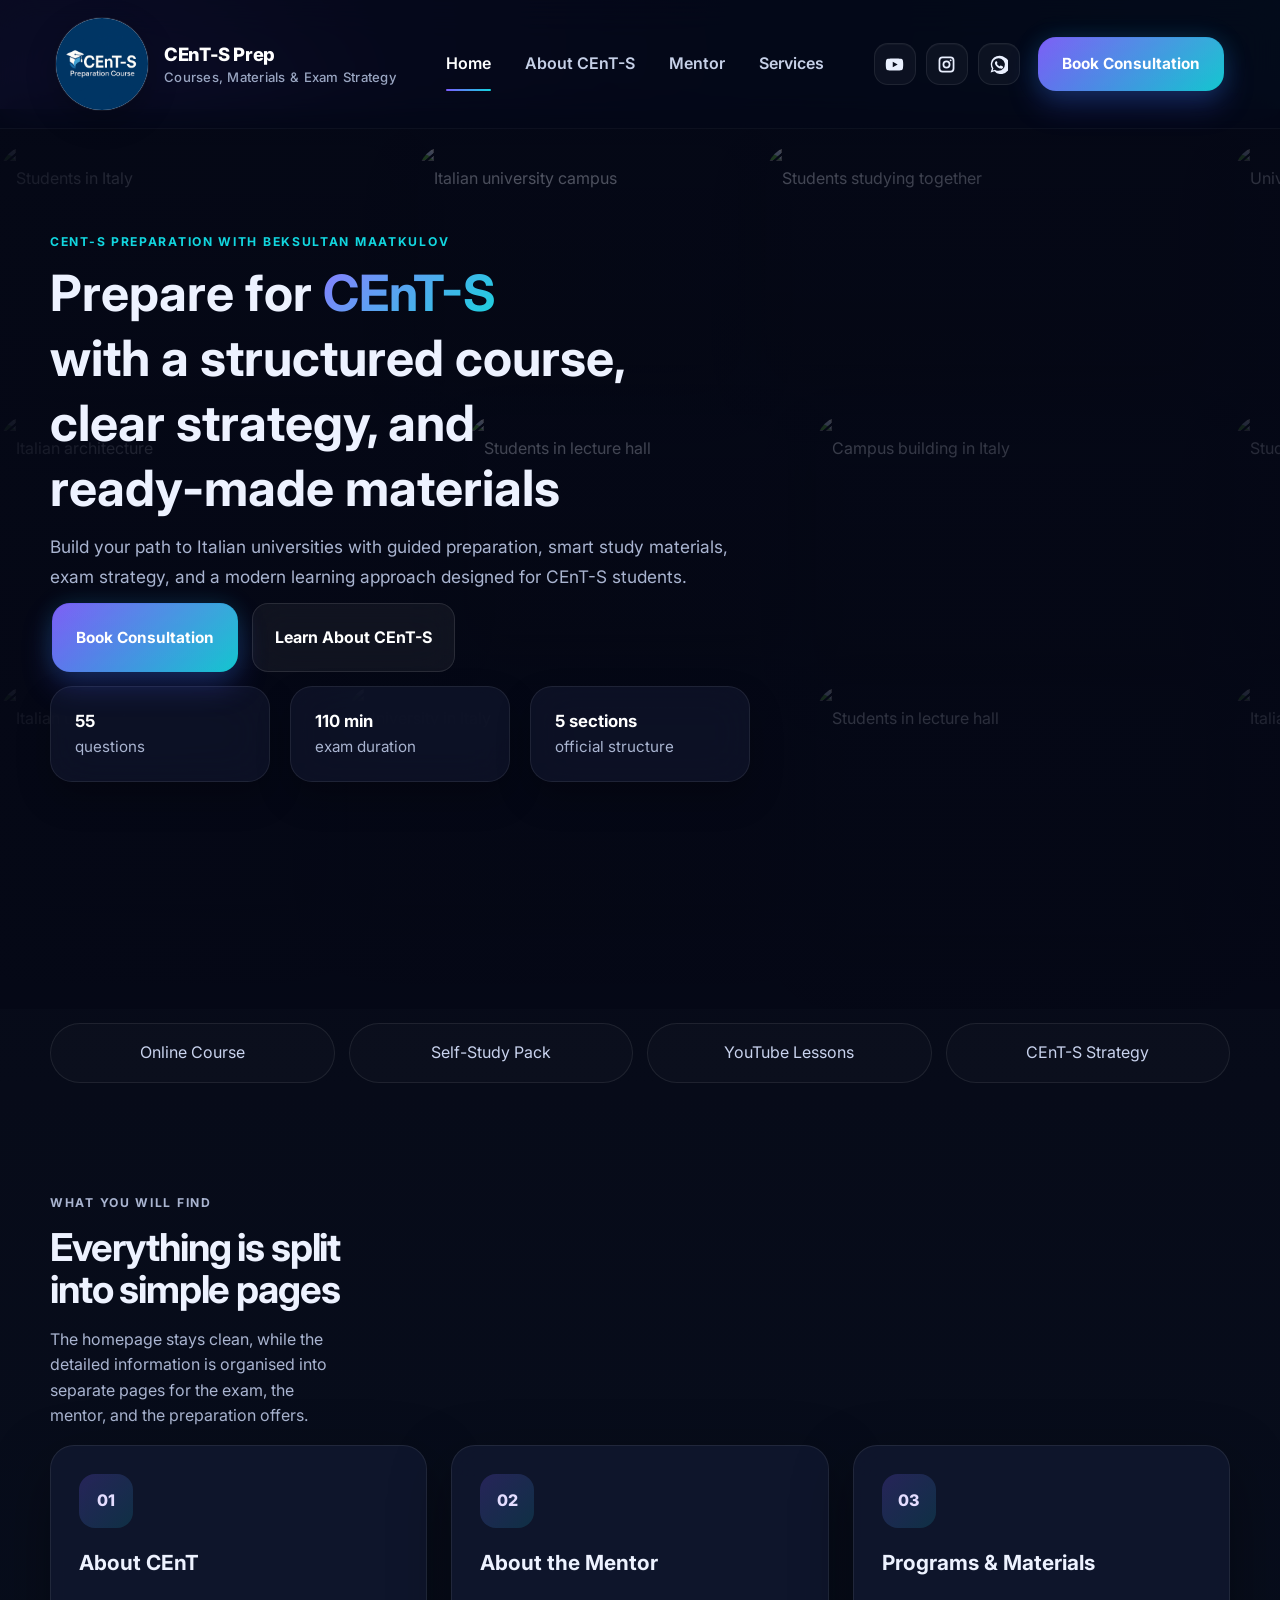
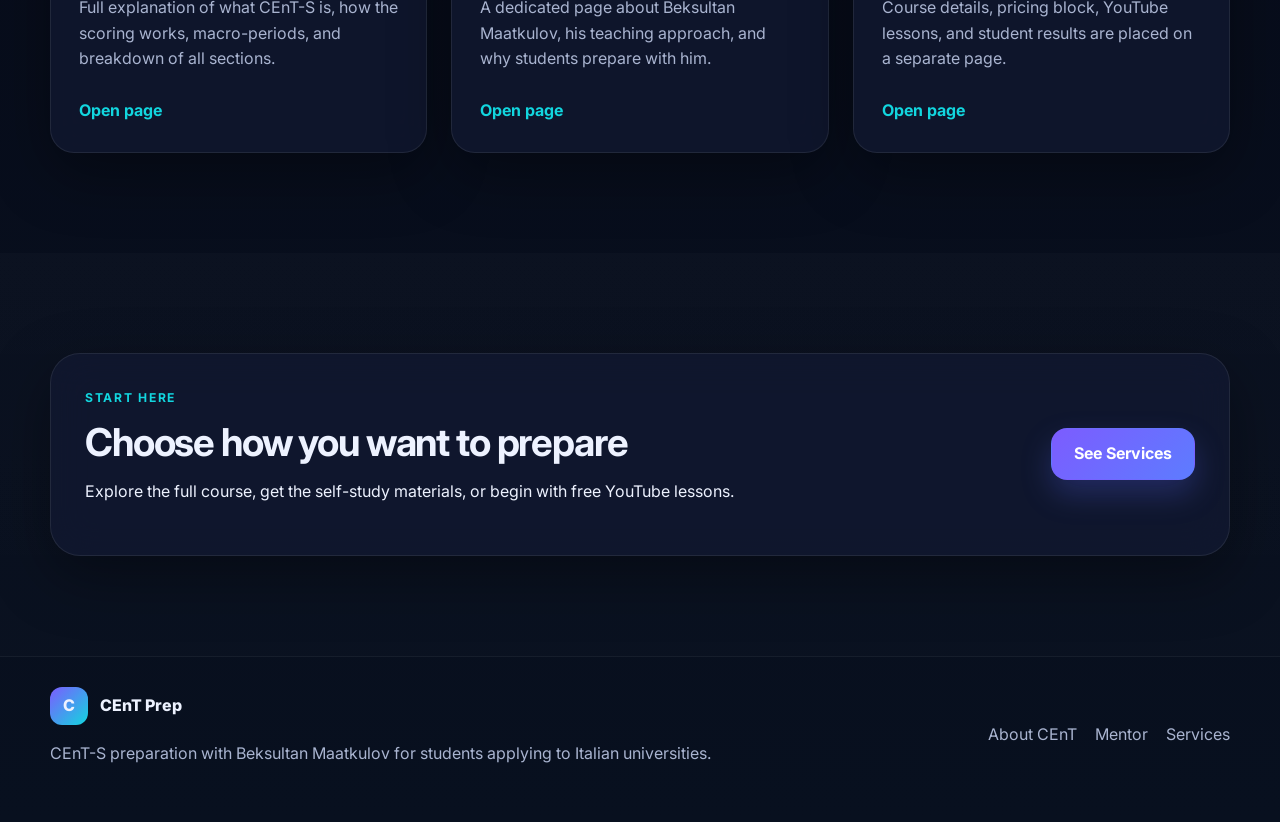
==== index.html @ ed26ec51 "first commit" ====
<!DOCTYPE html>
<html lang="en">
<head>
  <!-- ========================= META ========================= -->
  <meta charset="UTF-8" />
  <meta name="viewport" content="width=device-width, initial-scale=1.0" />
  <title>CEnT Prep | Beksultan Maatkulov</title>
  <meta
    name="description"
    content="Prepare for CEnT-S with Beksultan Maatkulov: online course, ready-made materials, official exam overview, and YouTube lessons."
  />

  <!-- ========================= FONTS ========================= -->
  <link rel="preconnect" href="https://fonts.googleapis.com" />
  <link rel="preconnect" href="https://fonts.gstatic.com" crossorigin />
  <link
    href="https://fonts.googleapis.com/css2?family=Inter:wght@400;500;600;700;800&display=swap"
    rel="stylesheet"
  />

  <!-- ========================= STYLES ========================= -->
  <link rel="stylesheet" href="style.css" />
</head>
<body>
  <!-- ========================= BACKGROUND DECOR ========================= -->
  <div class="bg-blur bg-blur-1"></div>
  <div class="bg-blur bg-blur-2"></div>

  <!-- ========================= HEADER ========================= -->
  <header class="site-header">
    <div class="container navbar">
      <!-- ========================= LOGO ========================= -->
      <a href="index.html" class="brand">
        <div class="brand-logo-box">
          <img src="images/cent-s prep logo.png" alt="CEnT-S Prep logo" class="brand-logo" />
        </div>

        <div class="brand-text">
          <span class="brand-title">CEnT-S Prep</span>
          <span class="brand-subtitle">Courses, Materials & Exam Strategy</span>
        </div>
      </a>

      <!-- ========================= DESKTOP NAV ========================= -->
      <nav class="nav desktop-nav">
        <a href="index.html">Home</a>
        <a href="about.html">About CEnT-S</a>
        <a href="mentor.html">Mentor</a>
        <a href="services.html">Services</a>
      </nav>

      <!-- ========================= ACTIONS ========================= -->
      <div class="nav-actions">
        <!-- ========================= SOCIAL LINKS ========================= -->
        <div class="social-links desktop-socials">
          <a
            href="https://www.youtube.com/@CEnT-S_Tolc-i_Tolc-e_prep"
            target="_blank"
            rel="noopener noreferrer"
            class="social-link youtube"
            aria-label="YouTube"
          >
            <svg viewBox="0 0 24 24" aria-hidden="true">
              <path d="M23 12s0-3.4-.4-5c-.2-1.1-1.1-2-2.2-2.2C18.8 4.4 12 4.4 12 4.4s-6.8 0-8.4.4c-1.1.2-2 1.1-2.2 2.2C1 8.6 1 12 1 12s0 3.4.4 5c.2 1.1 1.1 2 2.2 2.2 1.6.4 8.4.4 8.4.4s6.8 0 8.4-.4c1.1-.2 2-1.1 2.2-2.2.4-1.6.4-5 .4-5ZM9.8 15.5v-7L16 12l-6.2 3.5Z"/>
            </svg>
          </a>

          <a
            href="https://www.instagram.com/cent_s_prep?igsh=MWZzbDA2azlwNmFhNA%3D%3D&utm_source=qr/"
            target="_blank"
            rel="noopener noreferrer"
            class="social-link instagram"
            aria-label="Instagram"
          >
            <svg viewBox="0 0 24 24" aria-hidden="true">
              <path d="M7 2h10a5 5 0 0 1 5 5v10a5 5 0 0 1-5 5H7a5 5 0 0 1-5-5V7a5 5 0 0 1 5-5Zm0 2.2A2.8 2.8 0 0 0 4.2 7v10A2.8 2.8 0 0 0 7 19.8h10a2.8 2.8 0 0 0 2.8-2.8V7A2.8 2.8 0 0 0 17 4.2H7Zm10.25 1.35a1.2 1.2 0 1 1 0 2.4 1.2 1.2 0 0 1 0-2.4ZM12 7a5 5 0 1 1 0 10 5 5 0 0 1 0-10Zm0 2.2A2.8 2.8 0 1 0 12 14.8 2.8 2.8 0 0 0 12 9.2Z"/>
            </svg>
          </a>

          <a
            href="https://wa.me/393516027650"
            target="_blank"
            rel="noopener noreferrer"
            class="social-link whatsapp"
            aria-label="WhatsApp"
          >
            <svg viewBox="0 0 24 24" aria-hidden="true">
              <path d="M20.5 3.5A11 11 0 0 0 3.7 17.2L2 22l4.9-1.6A11 11 0 1 0 20.5 3.5ZM12 20a8 8 0 0 1-4.1-1.1l-.3-.2-2.9.9.9-2.8-.2-.3A8 8 0 1 1 12 20Zm4.5-6c-.2-.1-1.4-.7-1.6-.8-.2-.1-.4-.1-.5.1l-.7.8c-.1.2-.3.2-.5.1a6.6 6.6 0 0 1-3.2-2.8c-.1-.2 0-.4.1-.5l.5-.6c.1-.1.1-.3.1-.5 0-.1-.5-1.3-.7-1.7-.2-.4-.4-.3-.5-.3h-.4c-.2 0-.5.1-.7.4-.2.3-.9.9-.9 2.1 0 1.2.9 2.4 1 2.5.1.2 1.8 2.8 4.4 3.9.6.3 1.1.4 1.5.5.6.2 1.2.2 1.7.1.5-.1 1.4-.6 1.6-1.2.2-.6.2-1.1.1-1.2-.1-.1-.3-.2-.5-.3Z"/>
            </svg>
          </a>
        </div>

        <!-- ========================= CTA BUTTON ========================= -->
        <a href="services.html" class="consult-btn desktop-cta">Book Consultation</a>

        <!-- ========================= BURGER ========================= -->
        <button class="burger-btn" id="burgerBtn" aria-label="Open menu" aria-expanded="false">
          <span></span>
          <span></span>
          <span></span>
        </button>
      </div>
    </div>

    <!-- ========================= MOBILE MENU ========================= -->
    <div class="mobile-menu" id="mobileMenu">
      <div class="container mobile-menu-inner">
        <a href="index.html" class="mobile-link">Home</a>
        <a href="about.html" class="mobile-link">About CEnT-S</a>
        <a href="mentor.html" class="mobile-link">Mentor</a>
        <a href="services.html" class="mobile-link">Services</a>

        <a href="services.html" class="consult-btn mobile-menu-btn">Book Consultation</a>

        <div class="mobile-socials">
          <a
            href="https://www.youtube.com/@CEnT-S_Tolc-i_Tolc-e_prep"
            target="_blank"
            rel="noopener noreferrer"
            class="social-link youtube"
            aria-label="YouTube"
          >
            <svg viewBox="0 0 24 24" aria-hidden="true">
              <path d="M23 12s0-3.4-.4-5c-.2-1.1-1.1-2-2.2-2.2C18.8 4.4 12 4.4 12 4.4s-6.8 0-8.4.4c-1.1.2-2 1.1-2.2 2.2C1 8.6 1 12 1 12s0 3.4.4 5c.2 1.1 1.1 2 2.2 2.2 1.6.4 8.4.4 8.4.4s6.8 0 8.4-.4c1.1-.2 2-1.1 2.2-2.2.4-1.6.4-5 .4-5ZM9.8 15.5v-7L16 12l-6.2 3.5Z"/>
            </svg>
          </a>

          <a
            href="https://www.instagram.com/cent_s_prep/"
            target="_blank"
            rel="noopener noreferrer"
            class="social-link instagram"
            aria-label="Instagram"
          >
            <svg viewBox="0 0 24 24" aria-hidden="true">
              <path d="M7 2h10a5 5 0 0 1 5 5v10a5 5 0 0 1-5 5H7a5 5 0 0 1-5-5V7a5 5 0 0 1 5-5Zm0 2.2A2.8 2.8 0 0 0 4.2 7v10A2.8 2.8 0 0 0 7 19.8h10a2.8 2.8 0 0 0 2.8-2.8V7A2.8 2.8 0 0 0 17 4.2H7Zm10.25 1.35a1.2 1.2 0 1 1 0 2.4 1.2 1.2 0 0 1 0-2.4ZM12 7a5 5 0 1 1 0 10 5 5 0 0 1 0-10Zm0 2.2A2.8 2.8 0 1 0 12 14.8 2.8 2.8 0 0 0 12 9.2Z"/>
            </svg>
          </a>

          <a
            href="https://wa.me/393516027650"
            target="_blank"
            rel="noopener noreferrer"
            class="social-link whatsapp"
            aria-label="WhatsApp"
          >
            <svg viewBox="0 0 24 24" aria-hidden="true">
              <path d="M20.5 3.5A11 11 0 0 0 3.7 17.2L2 22l4.9-1.6A11 11 0 1 0 20.5 3.5ZM12 20a8 8 0 0 1-4.1-1.1l-.3-.2-2.9.9.9-2.8-.2-.3A8 8 0 1 1 12 20Zm4.5-6c-.2-.1-1.4-.7-1.6-.8-.2-.1-.4-.1-.5.1l-.7.8c-.1.2-.3.2-.5.1a6.6 6.6 0 0 1-3.2-2.8c-.1-.2 0-.4.1-.5l.5-.6c.1-.1.1-.3.1-.5 0-.1-.5-1.3-.7-1.7-.2-.4-.4-.3-.5-.3h-.4c-.2 0-.5.1-.7.4-.2.3-.9.9-.9 2.1 0 1.2.9 2.4 1 2.5.1.2 1.8 2.8 4.4 3.9.6.3 1.1.4 1.5.5.6.2 1.2.2 1.7.1.5-.1 1.4-.6 1.6-1.2.2-.6.2-1.1.1-1.2-.1-.1-.3-.2-.5-.3Z"/>
            </svg>
          </a>
        </div>
      </div>
    </div>
  </header>

  <main>
    <!-- ========================= HERO SECTION WITH BIG MOVING GALLERY ========================= -->
    <section class="hero hero-gallery" style="flex-wrap: wrap; align-items: center; margin-top: -20px;">
      <!-- ========================= MOVING BACKGROUND GALLERY ========================= -->
      <div class="hero-gallery-bg" >
        <div class="gallery-track gallery-track-1">
          <div class="gallery-item gallery-item-large"><img src="https://encrypted-tbn0.gstatic.com/licensed-image?q=tbn:ANd9GcSopIsMeecXLOAPqyn12hyN76o0IeH7WunV0BUBjv4eQPZ1HGJuaeICAIqPtczbi7rbWv8qEF_nz8u0WLMj5f8U4gs&s=19" alt="Students in Italy" /></div>
          <div class="gallery-item"><img src="https://media.gettyimages.com/id/1272618582/it/foto/trento-italy-general-view-of-students-and-a-university-teacher-wearing-protective-masks-inside.jpg?s=612x612&w=0&k=20&c=T7AM0badlGmEeOPZggMQGsk_e9aBCqCUJhyjAEulh-Y=" alt="Italian university campus" /></div>
          <div class="gallery-item gallery-item-wide"><img src="https://media.istockphoto.com/id/539115110/it/foto/colosseo-di-roma-e-sole-mattutino-italia.jpg?s=612x612&w=0&k=20&c=ngbBMGVEkJxHsnt4SN7ZuncEnRenq2tFI8V0-zCg4pw=" alt="Students studying together" /></div>
          <div class="gallery-item"><img src="https://media.gettyimages.com/id/184870217/it/foto/studenti-nella-biblioteca.jpg?s=612x612&w=0&k=20&c=_3sebVE5tyPJDmUgUfzCzZPpJ37IOXYp-LAT9e4hoxI=" alt="University in Italy" /></div>
          <div class="gallery-item gallery-item-large"><img src="https://encrypted-tbn0.gstatic.com/licensed-image?q=tbn:ANd9GcSPkWwH9Ia-fE82bQV4n8j7NXQEtrVXuWzHaZTx3yMv8jdPvfqqURsQWS8aK8PO1bL6fl-T5P4fztGTrQAv5XN95_g&s=19" alt="Students walking on campus" /></div>

          <div class="gallery-item gallery-item-large"><img src="https://media.gettyimages.com/id/1272618582/it/foto/trento-italy-general-view-of-students-and-a-university-teacher-wearing-protective-masks-inside.jpg?s=612x612&w=0&k=20&c=T7AM0badlGmEeOPZggMQGsk_e9aBCqCUJhyjAEulh-Y=" alt="Students in Italy" /></div>
          <div class="gallery-item"><img src="https://encrypted-tbn0.gstatic.com/licensed-image?q=tbn:ANd9GcSigqhSNbDjN2tnKCAv2OjBDmR5G3v75Q-Q2fNisuLxljWFkuisSxR8Z1L9lPzP7iTZTS94ZurJonya39ZmvzELAkk&s=19" alt="Italian university campus" alt="Italian university campus" /></div>
          <div class="gallery-item gallery-item-wide"><img src="https://media.istockphoto.com/id/539115110/it/foto/colosseo-di-roma-e-sole-mattutino-italia.jpg?s=612x612&w=0&k=20&c=ngbBMGVEkJxHsnt4SN7ZuncEnRenq2tFI8V0-zCg4pw=" alt="Students studying together" /></div>
          <div class="gallery-item"><img src="https://media.gettyimages.com/id/184870217/it/foto/studenti-nella-biblioteca.jpg?s=612x612&w=0&k=20&c=_3sebVE5tyPJDmUgUfzCzZPpJ37IOXYp-LAT9e4hoxI=" alt="University in Italy" /></div>
          <div class="gallery-item gallery-item-large"><img src="https://encrypted-tbn0.gstatic.com/licensed-image?q=tbn:ANd9GcSPkWwH9Ia-fE82bQV4n8j7NXQEtrVXuWzHaZTx3yMv8jdPvfqqURsQWS8aK8PO1bL6fl-T5P4fztGTrQAv5XN95_g&s=19" alt="Students walking on campus" /></div>
        </div>

        <div class="gallery-track gallery-track-2">
          <div class="gallery-item gallery-item-wide"><img src="https://images.pexels.com/photos/210017/pexels-photo-210017.jpeg" alt="Italian architecture" /></div>
          <div class="gallery-item"><img src="https://images.pexels.com/photos/2422259/pexels-photo-2422259.jpeg?_gl=1*1f017dc*_ga*MTIxOTk5NDIxMC4xNzczNTkwNjg3*_ga_8JE65Q40S6*czE3NzM1OTA2ODYkbzEkZzAkdDE3NzM1OTA2ODYkajYwJGwwJGgw" alt="Students in lecture hall" /></div>
          <div class="gallery-item gallery-item-large"><img src="https://media.istockphoto.com/id/1451071102/it/foto/siracusa-italia-street-scene-al-crepuscolo.jpg?s=612x612&w=0&k=20&c=ZdFOHF6_vM6HFZjq0aRZeUkQELssNL-SxTgY45oNR28=" alt="Campus building in Italy" /></div>
          <div class="gallery-item"><img src="https://media.gettyimages.com/id/470224750/it/foto/ingresso-della-sapienza-universit%C3%A0-di-roma-nella-luce-del-mattino.jpg?s=612x612&w=0&k=20&c=8xte5EK1jieuwpICDkW6JfEIYuijhsgttyi_qqPn4ec=" alt="Student lifestyle in Italy" /></div>
          <div class="gallery-item gallery-item-wide"><img src="https://media.gettyimages.com/id/493559890/it/foto/gruppo-di-amici-al-bar-pianificazione-del-prossimo-viaggio.jpg?s=612x612&w=0&k=20&c=KPolSAYcRckbv7u5t9BDxoqjJNQ1jZglDcYwce_9Hyo=" alt="Italian university city" /></div>

          <div class="gallery-item gallery-item-wide"><img src="https://media.istockphoto.com/id/1176439818/it/foto/fare-un-ricordo.jpg?s=612x612&w=0&k=20&c=dfnM3_kCHyDGg1gut_uWlxmGppX02C9spkhe-XBmZjQ=" alt="Italian architecture" /></div>
          <div class="gallery-item"><img src="https://media.gettyimages.com/id/493559890/it/foto/gruppo-di-amici-al-bar-pianificazione-del-prossimo-viaggio.jpg?s=612x612&w=0&k=20&c=KPolSAYcRckbv7u5t9BDxoqjJNQ1jZglDcYwce_9Hyo=" alt="Students in lecture hall" /></div>
          <div class="gallery-item gallery-item-large"><img src="https://media.gettyimages.com/id/493559890/it/foto/gruppo-di-amici-al-bar-pianificazione-del-prossimo-viaggio.jpg?s=612x612&w=0&k=20&c=KPolSAYcRckbv7u5t9BDxoqjJNQ1jZglDcYwce_9Hyo=" alt="Campus building in Italy" /></div>
          <div class="gallery-item"><img src="https://media.gettyimages.com/id/493559890/it/foto/gruppo-di-amici-al-bar-pianificazione-del-prossimo-viaggio.jpg?s=612x612&w=0&k=20&c=KPolSAYcRckbv7u5t9BDxoqjJNQ1jZglDcYwce_9Hyo=" alt="Student lifestyle in Italy" /></div>
          <div class="gallery-item gallery-item-wide"><img src="v" alt="Italian university city" /></div>
        </div>

        <div class="gallery-track gallery-track-3">
          <div class="gallery-item"><img src="https://media.gettyimages.com/id/493559890/it/foto/gruppo-di-amici-al-bar-pianificazione-del-prossimo-viaggio.jpg?s=612x612&w=0&k=20&c=KPolSAYcRckbv7u5t9BDxoqjJNQ1jZglDcYwce_9Hyo=" alt="Italian university campus" /></div>
          <div class="gallery-item gallery-item-wide"><img src="https://media.gettyimages.com/id/493559890/it/foto/gruppo-di-amici-al-bar-pianificazione-del-prossimo-viaggio.jpg?s=612x612&w=0&k=20&c=KPolSAYcRckbv7u5t9BDxoqjJNQ1jZglDcYwce_9Hyo=" alt="University in Italy" /></div>
          <div class="gallery-item gallery-item-large"><img src="https://media.gettyimages.com/id/493559890/it/foto/gruppo-di-amici-al-bar-pianificazione-del-prossimo-viaggio.jpg?s=612x612&w=0&k=20&c=KPolSAYcRckbv7u5t9BDxoqjJNQ1jZglDcYwce_9Hyo=" alt="Students in lecture hall" /></div>
          <div class="gallery-item"><img src="https://media.gettyimages.com/id/493559890/it/foto/gruppo-di-amici-al-bar-pianificazione-del-prossimo-viaggio.jpg?s=612x612&w=0&k=20&c=KPolSAYcRckbv7u5t9BDxoqjJNQ1jZglDcYwce_9Hyo=" alt="Italian university city" /></div>
          <div class="gallery-item gallery-item-wide"><img src="https://media.gettyimages.com/id/493559890/it/foto/gruppo-di-amici-al-bar-pianificazione-del-prossimo-viaggio.jpg?s=612x612&w=0&k=20&c=KPolSAYcRckbv7u5t9BDxoqjJNQ1jZglDcYwce_9Hyo=" alt="Students walking on campus" /></div>

          <div class="gallery-item"><img src="https://media.gettyimages.com/id/493559890/it/foto/gruppo-di-amici-al-bar-pianificazione-del-prossimo-viaggio.jpg?s=612x612&w=0&k=20&c=KPolSAYcRckbv7u5t9BDxoqjJNQ1jZglDcYwce_9Hyo=" alt="Italian university campus" /></div>
          <div class="gallery-item gallery-item-wide"><img src="https://media.gettyimages.com/id/493559890/it/foto/gruppo-di-amici-al-bar-pianificazione-del-prossimo-viaggio.jpg?s=612x612&w=0&k=20&c=KPolSAYcRckbv7u5t9BDxoqjJNQ1jZglDcYwce_9Hyo=" alt="University in Italy" /></div>
          <div class="gallery-item gallery-item-large"><img src="https://media.gettyimages.com/id/493559890/it/foto/gruppo-di-amici-al-bar-pianificazione-del-prossimo-viaggio.jpg?s=612x612&w=0&k=20&c=KPolSAYcRckbv7u5t9BDxoqjJNQ1jZglDcYwce_9Hyo=" alt="Students in lecture hall" /></div>
          <div class="gallery-item"><img src="https://media.gettyimages.com/id/493559890/it/foto/gruppo-di-amici-al-bar-pianificazione-del-prossimo-viaggio.jpg?s=612x612&w=0&k=20&c=KPolSAYcRckbv7u5t9BDxoqjJNQ1jZglDcYwce_9Hyo=" alt="Italian university city" /></div>
          <div class="gallery-item gallery-item-wide"><img src="https://media.gettyimages.com/id/493559890/it/foto/gruppo-di-amici-al-bar-pianificazione-del-prossimo-viaggio.jpg?s=612x612&w=0&k=20&c=KPolSAYcRckbv7u5t9BDxoqjJNQ1jZglDcYwce_9Hyo=" alt="Students walking on campus" /></div>
        </div>
      </div>

      <!-- ========================= OVERLAY ========================= -->
      <div class="hero-overlay"></div>

      <!-- ========================= HERO CONTENT ========================= -->
      <div class="container hero-overlay-content">
        <div class="hero-copy" style="margin-top: -160px;">
          <p class="eyebrow">CEnT-S Preparation with Beksultan Maatkulov</p>

          <h2 class="hero-copy_h2" style="margin-top: -20px;">
            Prepare for <span class="gradient-text">CEnT-S</span><br />
            with a structured course,<br />
            clear strategy, and<br />
            ready-made materials
          </h2>

          <p class="hero-text hero-text-large" style="margin-top: -30px; line-height: 1.7;">
            Build your path to Italian universities with guided preparation, smart study
            materials, exam strategy, and a modern learning approach designed for CEnT-S students.
          </p>

          <div class="hero-actions" style="margin-top: -5px; margin-left: 2px; ">
            <a class="consult-btn" href="services.html" >Book Consultation</a>
            <a class="btn btn-secondary" href="about.html">Learn About CEnT-S</a>
          </div>

          <div class="hero-stats" style="" >
            <div class="stat-card glass">
              <strong>55</strong>
              <span>questions</span>
            </div>
            <div class="stat-card glass">
              <strong>110 min</strong>
              <span>exam duration</span>
            </div>
            <div class="stat-card glass">
              <strong>5 sections</strong>
              <span>official structure</span>
            </div>
          </div>
        </div>
      </div>
    </section>

    <!-- ========================= TRUST STRIP ========================= -->
    <section class="brands">
      <div class="container brands-row">
        <span>Online Course</span>
        <span>Self-Study Pack</span>
        <span>YouTube Lessons</span>
        <span>CEnT-S Strategy</span>
      </div>
    </section>

    <!-- ========================= SHORT INTRO CARDS ========================= -->
    <section class="section">
      <div class="container">
        <div class="section-heading">
          <p class="eyebrow">What You Will Find</p>
          <h2>Everything is split into simple pages</h2>
          <p>
            The homepage stays clean, while the detailed information is organised
            into separate pages for the exam, the mentor, and the preparation offers.
          </p>
        </div>

        <div class="grid-3">
          <article class="info-card glass">
            <div class="icon">01</div>
            <h3>About CEnT</h3>
            <p>
              Full explanation of what CEnT-S is, how the scoring works,
              macro-periods, and breakdown of all sections.
            </p>
            <a href="about.html" class="text-link">Open page</a>
          </article>

          <article class="info-card glass">
            <div class="icon">02</div>
            <h3>About the Mentor</h3>
            <p>
              A dedicated page about Beksultan Maatkulov, his teaching approach,
              and why students prepare with him.
            </p>
            <a href="mentor.html" class="text-link">Open page</a>
          </article>

          <article class="info-card glass">
            <div class="icon">03</div>
            <h3>Programs & Materials</h3>
            <p>
              Course details, pricing block, YouTube lessons, and student results
              are placed on a separate page.
            </p>
            <a href="services.html" class="text-link">Open page</a>
          </article>
        </div>
      </div>
    </section>

    <!-- ========================= QUICK CTA ========================= -->
    <section class="section section-dark">
      <div class="container cta-box glass">
        <div>
          <p class="eyebrow">Start Here</p>
          <h2>Choose how you want to prepare</h2>
          <p>
            Explore the full course, get the self-study materials, or begin with
            free YouTube lessons.
          </p>
        </div>
        <a class="btn btn-primary" href="services.html">See Services</a>
      </div>
    </section>
  </main>

  <!-- ========================= FOOTER ========================= -->
  <footer class="site-footer">
    <div class="container footer-wrap">
      <div>
        <a href="index.html" class="footer-brand">
          <span class="footer-brand-mark">C</span>
          <span>CEnT Prep</span>
        </a>

        <p class="footer-text">
          CEnT-S preparation with Beksultan Maatkulov for students applying to Italian universities.
        </p>
      </div>

      <div class="footer-links">
        <a href="about.html">About CEnT</a>
        <a href="mentor.html">Mentor</a>
        <a href="services.html">Services</a>
      </div>
    </div>
  </footer>

  <script src="script.js"></script>
</body>
</html>
---- style.css ----
/* =========================================================
   ROOT VARIABLES
========================================================= */
:root {
  --bg: #060816;
  --bg-soft: #0d1224;
  --surface: rgba(18, 25, 50, 0.72);
  --surface-strong: rgba(18, 25, 50, 0.92);
  --stroke: rgba(255, 255, 255, 0.08);
  --text: #edf2ff;
  --muted: #a9b4d0;
  --primary: #7c5cff;
  --secondary: #12d6df;
  --accent: #9f7bff;
  --success: #6ee7b7;
  --shadow: 0 20px 60px rgba(0, 0, 0, 0.35);
  --radius: 24px;
  --radius-sm: 16px;
  --container: 1180px;
}

/* =========================================================
   RESET
========================================================= */
* {
  box-sizing: border-box;
}

html {
  scroll-behavior: smooth;
}

body {
  margin: 0;
  font-family: "Inter", sans-serif;
  background:
    radial-gradient(circle at top left, rgba(124, 92, 255, 0.15), transparent 30%),
    radial-gradient(circle at top right, rgba(18, 214, 223, 0.08), transparent 25%),
    linear-gradient(180deg, #050714 0%, #070b19 45%, #08101f 100%);
  color: var(--text);
  line-height: 1.6;
  position: relative;
  overflow-x: hidden;
}

img {
  max-width: 100%;
  display: block;
}

a {
  color: inherit;
  text-decoration: none;
}

details summary {
  list-style: none;
}

details summary::-webkit-details-marker {
  display: none;
}

/* =========================================================
   LAYOUT HELPERS
========================================================= */
.container {
  width: min(var(--container), calc(100% - 40px));
  margin: 0 auto;
}

.section {
  padding: 100px 0;
}

.section-dark {
  background: linear-gradient(180deg, rgba(255,255,255,0.02), rgba(255,255,255,0.01));
}

.glass {
  background: var(--surface);
  border: 1px solid var(--stroke);
  box-shadow: var(--shadow);
  backdrop-filter: blur(20px);
}

.bg-blur {
  position: fixed;
  width: 380px;
  height: 380px;
  border-radius: 50%;
  filter: blur(90px);
  opacity: 0.2;
  z-index: -1;
}

.bg-blur-1 {
  top: 40px;
  left: -80px;
  background: var(--primary);
}

.bg-blur-2 {
  top: 320px;
  right: -80px;
  background: var(--secondary);
}

/* =========================================================
   LAYOUT HELPERS RESPONSIVE
========================================================= */
@media (max-width: 560px) {
  .container {
    width: min(var(--container), calc(100% - 24px));
  }

  .section {
    padding: 78px 0;
  }
}

/* =========================================================
   TYPOGRAPHY
========================================================= */
.eyebrow {
  margin: 0 0 14px;
  color: var(--secondary);
  font-weight: 700;
  letter-spacing: 0.14em;
  text-transform: uppercase;
  font-size: 0.76rem;
}


.hero-copy_h2 {
  font-size: 50px;
  line-height: 1.3;
}

.gradient-text {
  background: linear-gradient(135deg, #8a7dff, #18d4dd);
  -webkit-background-clip: text;
  -webkit-text-fill-color: transparent;
}

.section-heading {
  max-width: 300px;
  margin-bottom: 5px;
}

.section-heading h2,
.course-content h2,
.cta-box h2,
.page-title {
  margin: 0 0 12px;
  font-size: clamp(2rem, 3vw, 3rem);
  line-height: 1.1;
  letter-spacing: -0.03em;
}

.section-heading p,
.hero-text,
.section-text,
.info-card p,
.product-card p,
.timeline-card p,
.notice-box p,
.detail-card p,
.footer-text,
.course-content p,
.page-subtitle {
  color: var(--muted);
}

/* =========================================================
   TYPOGRAPHY RESPONSIVE
========================================================= */
@media (max-width: 820px) {
  .section-heading h2,
  .course-content h2,
  .cta-box h2,
  .page-title {
    font-size: clamp(1.9rem, 6vw, 2.6rem);
  }
}

/* =========================================================
   BUTTONS
========================================================= */
.btn {
  display: inline-flex;
  align-items: center;
  justify-content: center;
  min-height: 52px;
  padding: 0 22px;
  border-radius: 16px;
  font-weight: 700;
  transition: 0.25s ease;
  border: 1px solid transparent;
  cursor: pointer;
}

.btn:hover {
  transform: translateY(-2px);
}

.btn-primary {
  color: white;
  background: linear-gradient(135deg, var(--primary), #5d7cff);
  box-shadow: 0 14px 30px rgba(92, 105, 255, 0.25);
}

.btn-secondary {
  color: #ffffff;
  background: rgba(255, 255, 255, 0.05);
  border-color: rgba(255, 255, 255, 0.1);
  backdrop-filter: blur(18px);
}

/* =========================================================
   BUTTONS RESPONSIVE
========================================================= */
@media (max-width: 560px) {
  .btn {
    width: 100%;
  }
}

/* =========================================================
   HEADER / NAVBAR
========================================================= */
.site-header {
  position: sticky;
  top: 0;
  z-index: 100;
  padding: 18px 0;
  background: rgba(4, 8, 24, 0.72);
  backdrop-filter: blur(18px);
  border-bottom: 1px solid rgba(255, 255, 255, 0.04);
}

.navbar {
  display: flex;
  align-items: center;
  justify-content: space-between;
  gap: 28px;
  min-height: 78px;
  padding: 0 6px;
}

/* =========================================================
   HEADER / NAVBAR RESPONSIVE
========================================================= */
@media (max-width: 820px) {
  .site-header {
    padding: 12px 0;
  }

  .navbar {
    min-height: 72px;
    gap: 14px;
  }
}

/* =========================================================
   BRAND / LOGO
========================================================= */
.brand {
  display: flex;
  align-items: center;
  gap: 16px;
  min-width: 0;
  flex-shrink: 0;
}

.brand-logo-box {
  width: 92px;
  height: 92px;
  min-width: 92px;
  border-radius: 50%;
  background: linear-gradient(180deg, #ffffff 0%, #edf4ff 100%);
  display: flex;
  align-items: center;
  justify-content: center;
  box-shadow:
    0 10px 30px rgba(0, 0, 0, 0.28),
    0 0 0 1px rgba(255, 255, 255, 0.08);
  overflow: hidden;
}

.brand-logo {
  width: 100%;
  height: 100%;
  object-fit: cover;
  display: block;
}

.brand-text {
  display: flex;
  flex-direction: column;
  line-height: 1.1;
}

.brand-title {
  font-size: 1.15rem;
  font-weight: 800;
  color: #ffffff;
  letter-spacing: -0.02em;
}

.brand-subtitle {
  margin-top: 6px;
  font-size: 0.82rem;
  color: #9aa6c2;
  letter-spacing: 0.02em;
  font-weight: 500;
}

/* =========================================================
   BRAND / LOGO RESPONSIVE
========================================================= */
@media (max-width: 820px) {
  .brand-subtitle {
    display: none;
  }

  .brand-logo-box {
    width: 68px;
    height: 68px;
    min-width: 68px;
  }

  .brand-title {
    font-size: 1rem;
  }
}

@media (max-width: 560px) {
  .brand {
    gap: 12px;
  }

  .brand-logo-box {
    width: 60px;
    height: 60px;
    min-width: 60px;
  }

  .brand-title {
    font-size: 0.95rem;
  }
}

/* =========================================================
   NAV LINKS
========================================================= */
.desktop-nav {
  display: flex;
  align-items: center;
  gap: 34px;
  margin-left: auto;
  margin-right: auto;
}

.desktop-nav a {
  position: relative;
  color: #c6d0e7;
  font-size: 1rem;
  font-weight: 600;
  transition: 0.25s ease;
  padding: 8px 0;
}

.desktop-nav a:hover {
  color: #ffffff;
}

.desktop-nav a::after {
  content: "";
  position: absolute;
  left: 0;
  bottom: -6px;
  width: 0;
  height: 2px;
  border-radius: 999px;
  background: linear-gradient(90deg, var(--primary), var(--secondary));
  transition: width 0.25s ease;
}

.desktop-nav a:hover::after,
.desktop-nav a.active-link::after {
  width: 100%;
}

.desktop-nav a.active-link {
  color: #ffffff;
}

/* =========================================================
   NAV LINKS RESPONSIVE
========================================================= */
@media (max-width: 820px) {
  .desktop-nav {
    display: none;
  }
}

/* =========================================================
   NAV ACTIONS
========================================================= */
.nav-actions {
  display: flex;
  align-items: center;
  gap: 14px;
  flex-shrink: 0;
}

.desktop-cta {
  min-height: 54px;
}

.desktop-socials {
  margin-right: 4px;
}

/* =========================================================
   NAV ACTIONS RESPONSIVE
========================================================= */
@media (max-width: 820px) {
  .desktop-cta,
  .desktop-socials {
    display: none;
  }
}

/* =========================================================
   SOCIAL LINKS
========================================================= */
.social-links,
.mobile-socials {
  display: flex;
  align-items: center;
  gap: 10px;
}

.social-link {
  width: 42px;
  height: 42px;
  border-radius: 14px;
  display: inline-flex;
  align-items: center;
  justify-content: center;
  background: rgba(255, 255, 255, 0.04);
  border: 1px solid rgba(255, 255, 255, 0.08);
  transition: 0.25s ease;
  box-shadow: inset 0 1px 0 rgba(255,255,255,0.03);
}

.social-link:hover {
  transform: translateY(-2px);
  background: rgba(255, 255, 255, 0.08);
  border-color: rgba(124, 92, 255, 0.35);
  box-shadow:
    0 10px 20px rgba(0, 0, 0, 0.22),
    0 0 20px rgba(124, 92, 255, 0.16);
}

.social-link svg {
  width: 19px;
  height: 19px;
  fill: #eaf0ff;
}

/* YouTube */
.social-link.youtube:hover {
  background: #ff0000;
  border-color: #ff0000;
  box-shadow: 0 0 15px rgba(255, 0, 0, 0.45);
}

.social-link.youtube:hover svg {
  fill: #ffffff;
}

/* Instagram */
.social-link.instagram:hover {
  background: linear-gradient(45deg, #f58529, #dd2a7b, #8134af, #515bd4);
  border-color: transparent;
  box-shadow: 0 0 15px rgba(221, 42, 123, 0.5);
}

.social-link.instagram:hover svg {
  fill: #ffffff;
}

/* WhatsApp */
.social-link.whatsapp:hover {
  background: #25d366;
  border-color: #25d366;
  box-shadow: 0 0 15px rgba(37, 211, 102, 0.45);
}

.social-link.whatsapp:hover svg {
  fill: #ffffff;
}

/* =========================================================
   SOCIAL LINKS RESPONSIVE
========================================================= */
@media (max-width: 820px) {
  .mobile-socials {
    margin-top: 10px;
  }
}

/* =========================================================
   CONSULT BUTTON
========================================================= */
.consult-btn {
  position: relative;
  display: inline-flex;
  align-items: center;
  justify-content: center;
  min-height: 54px;
  padding: 0 24px;
  border-radius: 18px;
  font-size: 0.96rem;
  font-weight: 700;
  color: #ffffff;
  background: linear-gradient(135deg, rgba(124, 92, 255, 0.96), rgba(18, 214, 223, 0.92));
  box-shadow:
    0 14px 30px rgba(74, 92, 255, 0.26),
    0 0 24px rgba(18, 214, 223, 0.14);
  transition: 0.28s ease;
  white-space: nowrap;
  overflow: hidden;
}

.consult-btn::before {
  content: "";
  position: absolute;
  inset: 1px;
  border-radius: 17px;
  background: linear-gradient(180deg, rgba(255,255,255,0.08), rgba(255,255,255,0.02));
  opacity: 0.55;
}

.consult-btn:hover {
  transform: translateY(-2px) scale(1.01);
  box-shadow:
    0 18px 36px rgba(74, 92, 255, 0.32),
    0 0 28px rgba(18, 214, 223, 0.18);
}

.consult-btn,
.consult-btn span {
  z-index: 1;
}

/* =========================================================
   CONSULT BUTTON RESPONSIVE
========================================================= */
@media (max-width: 560px) {
  .consult-btn {
    width: 100%;
  }
}

/* =========================================================
   BURGER BUTTON
========================================================= */
.burger-btn {
  display: none;
  width: 48px;
  height: 48px;
  border-radius: 14px;
  border: 1px solid rgba(255, 255, 255, 0.12);
  background: rgba(255, 255, 255, 0.04);
  cursor: pointer;
  padding: 0;
  align-items: center;
  justify-content: center;
  flex-direction: column;
  gap: 6px;
}

.burger-btn span {
  display: block;
  width: 20px;
  height: 2px;
  background: #ffffff;
  border-radius: 999px;
  transition: 0.3s ease;
}

.burger-btn.active span:nth-child(1) {
  transform: translateY(8px) rotate(45deg);
}

.burger-btn.active span:nth-child(2) {
  opacity: 0;
}

.burger-btn.active span:nth-child(3) {
  transform: translateY(-8px) rotate(-45deg);
}

/* =========================================================
   BURGER BUTTON RESPONSIVE
========================================================= */
@media (max-width: 820px) {
  .burger-btn {
    display: inline-flex;
  }
}

/* =========================================================
   MOBILE MENU
========================================================= */
.mobile-menu {
  display: none;
  max-height: 0;
  overflow: hidden;
  opacity: 0;
  transition: max-height 0.35s ease, opacity 0.35s ease;
  background: rgba(5, 9, 24, 0.96);
  border-top: 1px solid rgba(255, 255, 255, 0.05);
}

.mobile-menu.open {
  max-height: 520px;
  opacity: 1;
}

.mobile-menu-inner {
  display: flex;
  flex-direction: column;
  gap: 14px;
  padding: 22px 0 26px;
}

.mobile-link {
  position: relative;
  color: var(--muted);
  font-size: 1rem;
  font-weight: 600;
  padding: 8px 0;
  transition: 0.25s ease;
}

.mobile-link:hover,
.mobile-link.active-link {
  color: #ffffff;
}

.mobile-link.active-link::after {
  content: "";
  position: absolute;
  left: 0;
  bottom: 2px;
  width: 36px;
  height: 2px;
  border-radius: 999px;
  background: linear-gradient(90deg, var(--primary), var(--secondary));
}

.mobile-menu-btn {
  margin-top: 8px;
}

/* =========================================================
   MOBILE MENU RESPONSIVE
========================================================= */
@media (max-width: 820px) {
  .mobile-menu {
    display: block;
  }
}

/* =========================================================
   HERO WITH LARGE MOVING GALLERY
========================================================= */
.hero {
  position: relative;
}
.hero-gallery{
justify-content: space-around;
line-height: 4.2;
}
.hero-gallery {
  min-height: 100vh;
  display: flex;
  align-items: center;
  overflow: hidden;
  padding: 120px 0 80px;
}

.hero-gallery-bg {
  position: absolute;
  inset: 0;
  z-index: 1;
  overflow: hidden;
  background: #040816;
}

.hero-overlay {
  position: absolute;
  inset: 0;
  z-index: 2;
  background:
    linear-gradient(90deg, rgba(5, 8, 22, 0.9) 0%, rgba(5, 8, 22, 0.58) 42%, rgba(5, 8, 22, 0.78) 100%),
    linear-gradient(180deg, rgba(5, 8, 22, 0.16) 0%, rgba(5, 8, 22, 0.56) 100%);
}

.hero-overlay-content {
  position: relative;
  z-index: 3;
}

.hero-copy {
  max-width: 820px;
}

.hero-copy h1 {
  margin: 0;
  font-size: clamp(3.2rem, 7vw, 6.8rem);
  line-height: 0.96;
  letter-spacing: -0.055em;
}

.hero-text-large {
  max-width: 700px;
  margin-top: 24px;
  font-size: 1.08rem;
}

.hero-actions {
  margin-top: 32px;
  display: flex;
  flex-wrap: wrap;
  gap: 14px;
}

/* =========================================================
   HERO STATS
========================================================= */
.hero-stats {
  margin-top: 14px;
  display: flex;
  flex-wrap: wrap;
  gap: 20px;
}

.stat-card {
  min-width: 0;
  width: 220px;
  min-height: 96px;
  padding: 20px 24px;
  border-radius: 22px;
  background: rgba(16, 22, 44, 0.72);
  border: 1px solid rgba(255, 255, 255, 0.08);
  box-shadow: 0 16px 34px rgba(0, 0, 0, 0.24);
  display: flex;
  flex-direction: column;
  justify-content: center;
}

.stat-card strong {
  display: block;
  font-size: 1.05rem;
  line-height: 1.1;
  margin-bottom: 8px;
  color: #ffffff;
}

.stat-card span {
  color: var(--muted);
  font-size: 0.95rem;
  line-height: 1.2;
}

/* =========================================================
   HERO STATS RESPONSIVE
========================================================= */
@media (max-width: 820px) {
  .hero-stats {
    gap: 14px;
  }

  .stat-card {
    width: 210px;
    min-height: 88px;
    padding: 18px 20px;
    border-radius: 20px;
  }
}

@media (max-width: 560px) {
  .hero-stats {
    flex-direction: column;
    gap: 12px;
  }

  .stat-card {
    width: 100%;
    min-height: 82px;
    padding: 18px 18px;
    border-radius: 18px;
  }
}

/* =========================================================
   HERO GALLERY TRACKS
========================================================= */
.gallery-track {
  position: absolute;
  display: flex;
  gap: 28px;
  width: max-content;
}

.gallery-track-1 {
  top: 4%;
  animation: marqueeLeft 55s linear infinite;
}

.gallery-track-2 {
  top: 34%;
  animation: marqueeRight 62s linear infinite;
}

.gallery-track-3 {
  top: 64%;
  animation: marqueeLeft 58s linear infinite;
}

.gallery-item {
  width: 360px;
  height: 250px;
  flex: 0 0 auto;
  border-radius: 30px;
  overflow: hidden;
  position: relative;
  box-shadow: 0 24px 50px rgba(0, 0, 0, 0.34);
}

.gallery-item-large {
  width: 440px;
  height: 280px;
}

.gallery-item-wide {
  width: 500px;
  height: 250px;
}

.gallery-item::after {
  content: "";
  position: absolute;
  inset: 0;
  background: linear-gradient(180deg, rgba(0,0,0,0.02), rgba(0,0,0,0.24));
}

.gallery-item img {
  width: 100%;
  height: 100%;
  object-fit: cover;
}

/* =========================================================
   HERO GALLERY ANIMATION
========================================================= */
@keyframes marqueeLeft {
  0% {
    transform: translateX(0);
  }
  100% {
    transform: translateX(-50%);
  }
}

@keyframes marqueeRight {
  0% {
    transform: translateX(-50%);
  }
  100% {
    transform: translateX(0);
  }
}

/* =========================================================
   HERO RESPONSIVE
========================================================= */
@media (max-width: 1400px) {
  .gallery-item {
    width: 320px;
    height: 220px;
  }

  .gallery-item-large {
    width: 390px;
    height: 250px;
  }

  .gallery-item-wide {
    width: 440px;
    height: 220px;
  }
}

@media (max-width: 1100px) {
  .hero-gallery {
    min-height: 900px;
    padding: 110px 0 70px;
  }

  .hero-copy {
    max-width: 720px;
  }

  .hero-copy h1 {
    font-size: clamp(2.8rem, 8vw, 5rem);
  }

  .gallery-item {
    width: 270px;
    height: 190px;
    border-radius: 24px;
  }

  .gallery-item-large {
    width: 320px;
    height: 220px;
  }

  .gallery-item-wide {
    width: 360px;
    height: 190px;
  }
}

@media (max-width: 820px) {
  .hero-gallery {
    min-height: 820px;
    padding: 100px 0 60px;
  }

  .hero-copy h1 {
    font-size: clamp(2.4rem, 10vw, 4rem);
    line-height: 1;
  }

  .hero-text-large {
    font-size: 1rem;
  }

  .gallery-track {
    gap: 16px;
  }

  .gallery-item {
    width: 210px;
    height: 150px;
    border-radius: 18px;
  }

  .gallery-item-large {
    width: 250px;
    height: 170px;
  }

  .gallery-item-wide {
    width: 300px;
    height: 150px;
  }
}

@media (max-width: 560px) {
  .hero-gallery {
    min-height: 760px;
    padding: 92px 0 50px;
  }

  .hero-copy h1 {
    font-size: clamp(2.2rem, 11vw, 3.4rem);
  }

  .hero-actions {
    flex-direction: column;
  }

  .hero-stats {
    gap: 12px;
  }

  .stat-card {
    width: 100%;
  }

  .gallery-track-1 {
    top: 6%;
  }

  .gallery-track-2 {
    top: 36%;
  }

  .gallery-track-3 {
    top: 66%;
  }

  .gallery-item {
    width: 170px;
    height: 120px;
    border-radius: 16px;
  }

  .gallery-item-large {
    width: 200px;
    height: 135px;
  }

  .gallery-item-wide {
    width: 230px;
    height: 120px;
  }
}

/* =========================================================
   PAGE HERO
========================================================= */
.page-hero {
  padding: 110px 0 40px;
}

.page-subtitle {
  max-width: 720px;
  margin: 0;
  font-size: 1.05rem;
}

/* =========================================================
   ABOUT HERO VISUAL REDESIGN
========================================================= */
.about-hero-visual {
  position: relative;
  overflow: hidden;
  padding: 130px 0 90px;
  min-height: 92vh;
  display: flex;
  align-items: center;
}

.about-hero-backdrop {
  position: absolute;
  inset: 0;
  background:
    radial-gradient(circle at 14% 18%, rgba(124, 92, 255, 0.22), transparent 24%),
    radial-gradient(circle at 88% 20%, rgba(18, 214, 223, 0.16), transparent 20%),
    linear-gradient(180deg, #050815 0%, #071023 52%, #081225 100%);
  /* z-index: 1; */
}

.about-hero-visual::before {
  content: "";
  position: absolute;
  inset: 0;
  z-index: 1;
  background:
    linear-gradient(rgba(255,255,255,0.025) 1px, transparent 1px),
    linear-gradient(90deg, rgba(255,255,255,0.025) 1px, transparent 1px);
  background-size: 72px 72px;
  mask-image: linear-gradient(180deg, rgba(0,0,0,0.7), rgba(0,0,0,0.25));
  pointer-events: none;
}

.about-hero-layout {
  position: relative;
  z-index: 2;
  display: grid;
  grid-template-columns: 1fr 1fr;
  gap: 44px;
  align-items: center;
}

.about-hero-copy {
  max-width: 700px;
}

.about-main-title {
  margin: 0;
  font-size: clamp(3rem, 6vw, 5.8rem);
  line-height: 0.96;
  letter-spacing: -0.05em;
}

.about-main-subtitle {
  margin: 22px 0 0;
  font-size: 1.22rem;
  line-height: 1.55;
  color: #e7eeff;
  max-width: 640px;
}

.about-main-description {
  margin: 18px 0 0;
  font-size: 1rem;
  line-height: 1.75;
  color: var(--muted);
  max-width: 620px;
}

.about-hero-buttons {
  margin-top: 32px;
  display: flex;
  flex-wrap: wrap;
  gap: 14px;
}

.about-hero-mini-points {
  display: flex;
  flex-wrap: wrap;
  gap: 12px;
  margin-top: 28px;
}

.about-hero-mini-points span {
  display: inline-flex;
  align-items: center;
  justify-content: center;
  min-height: 42px;
  padding: 0 16px;
  border-radius: 999px;
  background: rgba(255,255,255,0.05);
  border: 1px solid rgba(255,255,255,0.08);
  color: #dce5fb;
  font-size: 0.92rem;
  font-weight: 600;
  backdrop-filter: blur(14px);
}

/* =========================================================
   ABOUT HERO COLLAGE
========================================================= */
.about-hero-collage {
  position: relative;
  min-height: 640px;
}

.collage-card {
  position: absolute;
  overflow: hidden;
  border-radius: 28px;
  box-shadow: 0 24px 60px rgba(0, 0, 0, 0.3);
}

.collage-card img {
  width: 100%;
  height: 100%;
  object-fit: cover;
}

.collage-card-1 {
  width: 280px;
  height: 360px;
  top: 10px;
  left: 20px;
  transform: rotate(-7deg);
  animation: floatCardSoft 7s ease-in-out infinite;
}

.collage-card-2 {
  width: 250px;
  height: 210px;
  top: 0;
  right: 30px;
  transform: rotate(6deg);
  animation: floatCardSoft 6.6s ease-in-out infinite 1s;
}

.collage-card-3 {
  width: 300px;
  height: 220px;
  bottom: 38px;
  left: 110px;
  transform: rotate(4deg);
  animation: floatCardSoft 7.4s ease-in-out infinite 1.6s;
}

.collage-card-4,
.collage-card-5 {
  padding: 24px;
  background: rgba(16, 22, 46, 0.74);
  border: 1px solid rgba(255,255,255,0.08);
  backdrop-filter: blur(20px);
}

.collage-card-4 {
  width: 260px;
  top: 220px;
  right: 20px;
  animation: floatCardSoft 7.2s ease-in-out infinite 0.8s;
}

.collage-card-5 {
  width: 250px;
  bottom: 10px;
  right: 70px;
  animation: floatCardSoft 6.8s ease-in-out infinite 2s;
}

.collage-card-4 h3,
.collage-card-5 h3 {
  margin: 12px 0 8px;
  font-size: 1.28rem;
  line-height: 1.2;
}

.collage-card-4 p,
.collage-card-5 p {
  margin: 0;
  color: var(--muted);
  line-height: 1.6;
  font-size: 0.95rem;
}

.collage-badge {
  display: inline-flex;
  padding: 7px 12px;
  border-radius: 999px;
  background: rgba(124, 92, 255, 0.16);
  color: #d9ceff;
  font-size: 0.78rem;
  font-weight: 700;
  letter-spacing: 0.03em;
}

@keyframes floatCardSoft {
  0% {
    transform: translateY(0px) rotate(var(--rot, 0deg));
  }
  50% {
    transform: translateY(-12px) rotate(var(--rot, 0deg));
  }
  100% {
    transform: translateY(0px) rotate(var(--rot, 0deg));
  }
}
/* =========================================================
   ABOUT HERO RESPONSIVE
========================================================= */
@media (max-width: 1100px) {
  .about-hero {
    min-height: auto;
    padding: 120px 0 80px;
  }

  .about-hero-container {
    grid-template-columns: 1fr;
  }

  .about-hero-content {
    max-width: 100%;
  }

  .about-hero-cards {
    min-height: auto;
    display: grid;
    grid-template-columns: repeat(3, 1fr);
    gap: 18px;
  }

  .about-info-card {
    position: static;
    width: 100%;
    animation: none;
  }
}

@media (max-width: 820px) {
  .about-hero {
    padding: 105px 0 70px;
  }

  .about-hero-title {
    font-size: clamp(2.4rem, 10vw, 4rem);
    line-height: 1.02;
  }

  .about-hero-subtitle {
    font-size: 1rem;
    line-height: 1.7;
  }

  .about-hero-description {
    font-size: 0.96rem;
  }

  .about-hero-cards {
    grid-template-columns: 1fr;
  }
}

@media (max-width: 560px) {
  .about-hero {
    padding: 92px 0 56px;
  }

  .about-info-card {
    padding: 20px;
    border-radius: 22px;
  }

  .about-hero-actions {
    flex-direction: column;
  }
}

/* =========================================================
   SIMPLE STRIP
========================================================= */
.brands {
  padding: 14px 0 10px;
}

.brands-row {
  display: grid;
  grid-template-columns: repeat(4, 1fr);
  gap: 14px;
}

.brands-row span {
  text-align: center;
  padding: 16px 18px;
  border-radius: 999px;
  border: 1px solid var(--stroke);
  color: #c9d3ee;
  background: rgba(255, 255, 255, 0.02);
}

/* =========================================================
   SIMPLE STRIP RESPONSIVE
========================================================= */
@media (max-width: 1100px) {
  .brands-row {
    grid-template-columns: repeat(2, 1fr);
  }
}

@media (max-width: 820px) {
  .brands-row {
    grid-template-columns: 1fr;
  }
}

/* =========================================================
   CARDS / GRIDS
========================================================= */
.grid-3 {
  display: grid;
  grid-template-columns: repeat(3, 1fr);
  gap: 24px;
}

.info-card,
.product-card,
.timeline-card,
.score-card {
  padding: 28px;
  border-radius: var(--radius);
}

.info-card h3,
.product-card h3 {
  margin: 0 0 10px;
  font-size: 1.3rem;
}

.icon {
  width: 54px;
  height: 54px;
  display: grid;
  place-items: center;
  border-radius: 16px;
  background: linear-gradient(135deg, rgba(124, 92, 255, 0.22), rgba(18, 214, 223, 0.14));
  color: #e4ddff;
  font-weight: 800;
  margin-bottom: 18px;
}

.text-link {
  display: inline-flex;
  margin-top: 10px;
  color: var(--secondary);
  font-weight: 700;
}

.product-badge,
.timeline-tag {
  display: inline-flex;
  padding: 7px 12px;
  border-radius: 999px;
  background: rgba(18, 214, 223, 0.12);
  color: #a5f1f5;
  font-size: 0.8rem;
  font-weight: 700;
}

.featured {
  outline: 1px solid rgba(124, 92, 255, 0.35);
  transform: translateY(-4px);
}

/* =========================================================
   CARDS / GRIDS RESPONSIVE
========================================================= */
@media (max-width: 1100px) {
  .grid-3 {
    grid-template-columns: 1fr;
  }
}

@media (max-width: 560px) {
  .info-card,
  .product-card,
  .timeline-card,
  .score-card {
    padding: 22px;
  }
}

/* =========================================================
   EXAM LAYOUT
========================================================= */
.exam-layout {
  display: grid;
  grid-template-columns: 360px 1fr;
  gap: 24px;
  align-items: start;
}

.exam-summary {
  padding: 28px;
  border-radius: var(--radius);
  position: sticky;
  top: 110px;
}

.exam-summary h3 {
  margin-top: 0;
  margin-bottom: 18px;
}

.exam-list {
  list-style: none;
  margin: 0;
  padding: 0;
}

.exam-list li {
  padding: 14px 0;
  border-bottom: 1px solid rgba(255, 255, 255, 0.07);
  display: flex;
  justify-content: space-between;
  gap: 16px;
  color: var(--muted);
}

.exam-list li span {
  color: var(--text);
}

.exam-details {
  display: grid;
  gap: 18px;
}

.detail-card {
  border-radius: 22px;
  padding: 22px 24px;
}

.detail-card summary {
  cursor: pointer;
  font-size: 1.08rem;
  font-weight: 700;
}

.detail-card p {
  margin: 14px 0 0;
}

/* =========================================================
   EXAM LAYOUT RESPONSIVE
========================================================= */
@media (max-width: 1100px) {
  .exam-layout {
    grid-template-columns: 1fr;
  }

  .exam-summary {
    position: static;
  }
}

@media (max-width: 560px) {
  .detail-card {
    padding: 22px;
  }
}

/* =========================================================
   TIMELINE
========================================================= */
.timeline {
  display: grid;
  grid-template-columns: repeat(4, 1fr);
  gap: 20px;
}

/* =========================================================
   TIMELINE RESPONSIVE
========================================================= */
@media (max-width: 1100px) {
  .timeline {
    grid-template-columns: 1fr;
  }
}

/* =========================================================
   SCORING / COURSE
========================================================= */
.scoring-grid,
.course-grid {
  display: grid;
  grid-template-columns: 1fr 1fr;
  gap: 34px;
  align-items: center;
}

.score-cards {
  display: grid;
  gap: 18px;
}

.score-card strong {
  display: block;
  font-size: 2rem;
  margin-bottom: 4px;
}

.score-card span {
  color: var(--muted);
}

.course-panel {
  border-radius: 28px;
  padding: 24px;
  display: grid;
  gap: 16px;
}

.course-module {
  padding: 20px;
  border-radius: 20px;
  background: rgba(255, 255, 255, 0.03);
  border: 1px solid rgba(255, 255, 255, 0.06);
}

.course-module span {
  color: var(--secondary);
  font-size: 0.82rem;
  font-weight: 700;
  text-transform: uppercase;
  letter-spacing: 0.08em;
}

.course-module h4 {
  margin: 8px 0 0;
  font-size: 1.08rem;
}

.check-list {
  list-style: none;
  margin: 22px 0 0;
  padding: 0;
  display: grid;
  gap: 12px;
}

.check-list li {
  padding-left: 28px;
  position: relative;
  color: #d9e2f8;
}

.check-list li::before {
  content: "✓";
  position: absolute;
  left: 0;
  top: 0;
  color: var(--success);
  font-weight: 800;
}

/* =========================================================
   SCORING / COURSE RESPONSIVE
========================================================= */
@media (max-width: 1100px) {
  .scoring-grid,
  .course-grid {
    grid-template-columns: 1fr;
  }
}

/* =========================================================
   PRICING
========================================================= */
.price-tag {
  margin: 18px 0 20px;
  font-size: 2rem;
  line-height: 1;
  color: var(--text);
  font-weight: 800;
}

/* =========================================================
   PRICING RESPONSIVE
========================================================= */
@media (max-width: 560px) {
  .price-tag {
    font-size: 1.7rem;
  }
}

/* =========================================================
   VIDEO GRID
========================================================= */
.video-grid {
  display: grid;
  grid-template-columns: repeat(3, 1fr);
  gap: 24px;
}

.video-card {
  padding: 18px;
  border-radius: 24px;
}

.video-card iframe {
  width: 100%;
  height: 220px;
  border: none;
  border-radius: 18px;
  margin-bottom: 16px;
}

.video-card h3 {
  margin: 0;
  font-size: 1.1rem;
}

/* =========================================================
   VIDEO GRID RESPONSIVE
========================================================= */
@media (max-width: 1100px) {
  .video-grid {
    grid-template-columns: 1fr;
  }

  .video-card iframe {
    height: 260px;
  }
}

@media (max-width: 560px) {
  .video-card {
    padding: 22px;
  }

  .video-card iframe {
    height: 220px;
  }
}

/* =========================================================
   MENTOR PAGE
========================================================= */
.mentor-grid {
  display: grid;
  grid-template-columns: 420px 1fr;
  gap: 34px;
  align-items: center;
}

.mentor-photo {
  padding: 16px;
  border-radius: 28px;
}

.photo-placeholder {
  min-height: 460px;
  border-radius: 22px;
  border: 1px dashed rgba(255,255,255,0.18);
  display: grid;
  place-items: center;
  color: var(--muted);
  background: rgba(255,255,255,0.02);
}

.mentor-text h2 {
  margin-top: 0;
}

/* =========================================================
   MENTOR PAGE RESPONSIVE
========================================================= */
@media (max-width: 1100px) {
  .mentor-grid {
    grid-template-columns: 1fr;
  }
}

@media (max-width: 560px) {
  .photo-placeholder {
    min-height: 320px;
  }
}

/* =========================================================
   CTA / FOOTER
========================================================= */
.cta-box {
  padding: 34px;
  border-radius: 30px;
  display: flex;
  justify-content: space-between;
  gap: 24px;
  align-items: center;
}

.site-footer {
  border-top: 1px solid rgba(255, 255, 255, 0.06);
  padding: 30px 0 40px;
}

.footer-wrap {
  display: flex;
  justify-content: space-between;
  gap: 20px;
  align-items: center;
}

.footer-brand {
  display: inline-flex;
  align-items: center;
  gap: 12px;
  font-weight: 800;
}

.footer-brand-mark {
  width: 38px;
  height: 38px;
  border-radius: 12px;
  display: grid;
  place-items: center;
  background: linear-gradient(135deg, var(--primary), var(--secondary));
}

.footer-links {
  display: flex;
  gap: 18px;
  flex-wrap: wrap;
}

.footer-links a {
  color: var(--muted);
}

/* =========================================================
   CTA / FOOTER RESPONSIVE
========================================================= */
@media (max-width: 1100px) {
  .cta-box,
  .footer-wrap {
    flex-direction: column;
    align-items: flex-start;
  }
}

@media (max-width: 560px) {
  .cta-box {
    padding: 22px;
  }
}

/* =========================================================
   WHAT IS CENT-S SECTION PREMIUM
========================================================= */
.cent-overview-section.premium-cent {
  position: relative;
  overflow: hidden;
  padding: 100px 0 86px;
  background:
    radial-gradient(circle at 14% 36%, rgba(120, 88, 255, 0.16), transparent 18%),
    radial-gradient(circle at 86% 34%, rgba(28, 210, 255, 0.15), transparent 22%),
    linear-gradient(180deg, #050817 0%, #071024 52%, #08152a 100%);
}

.cent-overview-bg {
  position: absolute;
  inset: 0;
  background:
    radial-gradient(circle at 18% 54%, rgba(255,255,255,0.04), transparent 16%),
    radial-gradient(circle at 78% 30%, rgba(255,255,255,0.035), transparent 14%),
    radial-gradient(circle at 55% 80%, rgba(255,255,255,0.03), transparent 14%);
  pointer-events: none;
}

.cent-overview-glow {
  position: absolute;
  border-radius: 50%;
  filter: blur(60px);
  pointer-events: none;
  z-index: 1;
}

.cent-overview-glow-left {
  width: 240px;
  height: 240px;
  left: -40px;
  top: 180px;
  background: rgba(117, 78, 255, 0.22);
}

.cent-overview-glow-right {
  width: 320px;
  height: 320px;
  right: -60px;
  top: 140px;
  background: rgba(33, 214, 255, 0.18);
}

.cent-overview-particles {
  position: absolute;
  inset: 0;
  background-image:
    radial-gradient(circle at 7% 22%, rgba(255,255,255,0.18) 0 2px, transparent 3px),
    radial-gradient(circle at 14% 62%, rgba(255,255,255,0.10) 0 2px, transparent 3px),
    radial-gradient(circle at 32% 78%, rgba(255,255,255,0.08) 0 2px, transparent 3px),
    radial-gradient(circle at 56% 26%, rgba(255,255,255,0.10) 0 1.5px, transparent 3px),
    radial-gradient(circle at 72% 20%, rgba(255,255,255,0.14) 0 2px, transparent 3px),
    radial-gradient(circle at 86% 30%, rgba(255,255,255,0.15) 0 2px, transparent 3px),
    radial-gradient(circle at 92% 58%, rgba(255,255,255,0.10) 0 2px, transparent 3px),
    radial-gradient(circle at 68% 76%, rgba(255,255,255,0.08) 0 2px, transparent 3px);
  opacity: 0.95;
  pointer-events: none;
}

.cent-overview-wrap {
  position: relative;
  z-index: 2;
}

.cent-overview-heading {
  max-width: 650px;
  margin-bottom: 28px;
}

.cent-overview-label {
  display: inline-flex;
  align-items: center;
  justify-content: center;
  min-height: 42px;
  padding: 0 22px;
  border-radius: 999px;
  background: rgba(11, 20, 50, 0.76);
  border: 1px solid rgba(255,255,255,0.05);
  color: #19d6f3;
  font-size: 0.82rem;
  font-weight: 800;
  letter-spacing: 0.14em;
  text-transform: uppercase;
  box-shadow: 0 0 20px rgba(18, 214, 223, 0.08);
}

.cent-overview-title {
  margin: 22px 0 0;
  font-size: clamp(2.5rem, 5vw, 4.4rem);
  line-height: 0.98;
  letter-spacing: -0.05em;
  color: #eef3ff;
}

.cent-overview-title span {
  background: linear-gradient(135deg, #8390ff 0%, #36cfff 100%);
  -webkit-background-clip: text;
  -webkit-text-fill-color: transparent;
}

/* =========================================================
   PREMIUM LAYOUT
========================================================= */
.cent-overview-layout {
  display: grid;
  grid-template-columns: 360px 1fr;
  gap: 28px;
  align-items: start;
}

/* =========================================================
   PREMIUM LEFT TABS
========================================================= */
.cent-overview-tabs {
  display: flex;
  flex-direction: column;
  gap: 16px;
}

.cent-tab-btn {
  position: relative;
  width: 100%;
  min-height: 92px;
  padding: 22px 24px 22px 28px;
  border-radius: 28px;
  border: 1px solid rgba(255,255,255,0.08);
  background: linear-gradient(180deg, rgba(9, 17, 46, 0.76), rgba(8, 15, 38, 0.92));
  color: #b8c4e2;
  display: flex;
  align-items: center;
  justify-content: space-between;
  gap: 18px;
  text-align: left;
  font-size: 0.97rem;
  font-weight: 500;
  cursor: pointer;
  box-shadow:
    inset 0 1px 0 rgba(255,255,255,0.03),
    0 10px 30px rgba(0, 0, 0, 0.12);
  transition:
    transform 0.28s ease,
    box-shadow 0.28s ease,
    border-color 0.28s ease,
    color 0.28s ease,
    background 0.28s ease;
}

.cent-tab-btn::before {
  content: "";
  position: absolute;
  inset: 1px;
  border-radius: 27px;
  background: linear-gradient(180deg, rgba(255,255,255,0.03), rgba(255,255,255,0.01));
  opacity: 1;
  pointer-events: none;
}

.cent-tab-btn:hover {
  transform: translateY(-2px);
  border-color: rgba(117, 145, 255, 0.28);
  color: #ffffff;
}

.cent-tab-btn.active {
  color: #ffffff;
  background: linear-gradient(135deg, #6a63ff 0%, #25d4ec 100%);
  border-color: rgba(255,255,255,0.18);
  box-shadow:
    0 0 0 1px rgba(255,255,255,0.06),
    0 18px 42px rgba(63, 125, 255, 0.22),
    0 0 34px rgba(38, 210, 236, 0.18);
}

.cent-tab-btn.active::after {
  content: "";
  position: absolute;
  inset: 0;
  border-radius: 28px;
  background: linear-gradient(90deg, rgba(255,255,255,0.16), rgba(255,255,255,0.03), rgba(255,255,255,0));
  opacity: 0.45;
  pointer-events: none;
}

.cent-tab-btn.active span:first-child {
  position: relative;
  z-index: 1;
}

.cent-tab-btn.active .cent-tab-arrow {
  color: rgba(255,255,255,0.95);
}

.cent-tab-arrow {
  position: relative;
  z-index: 1;
  font-size: 2rem;
  line-height: 1;
  color: #8ea2dc;
  transition: color 0.28s ease, transform 0.28s ease;
}

.cent-tab-btn:hover .cent-tab-arrow {
  transform: translateX(4px);
}

/* =========================================================
   PREMIUM RIGHT CARD
========================================================= */
.cent-overview-panel {
  position: relative;
}

.cent-overview-panel::before {
  content: "";
  position: absolute;
  right: -18px;
  top: 20px;
  width: 180px;
  height: 180px;
  border-radius: 50%;
  background: radial-gradient(circle, rgba(46, 214, 255, 0.18), transparent 68%);
  filter: blur(30px);
  pointer-events: none;
}

.cent-panel-card {
  display: none;
  border-radius: 32px;
  overflow: hidden;
  background:
    linear-gradient(180deg, rgba(12, 20, 53, 0.78), rgba(10, 17, 44, 0.9));
  border: 1px solid rgba(90, 191, 255, 0.26);
  box-shadow:
    0 0 0 1px rgba(255,255,255,0.03),
    0 20px 52px rgba(0, 0, 0, 0.24),
    inset 0 1px 0 rgba(255,255,255,0.04),
    0 0 36px rgba(34, 208, 255, 0.08);
  backdrop-filter: blur(20px);
  animation: centPanelFade 0.35s ease;
}

.cent-panel-card.active {
  display: block;
}

.cent-panel-main {
  padding: 34px 38px 24px;
}

.cent-panel-main h3 {
  margin: 0 0 18px;
  font-size: 1.65rem;
  line-height: 1.08;
  color: #ffffff;
  letter-spacing: -0.03em;
}

.cent-panel-main p {
  margin: 0;
  color: #c2cee9;
  font-size: 0.98rem;
  line-height: 1.8;
}

.cent-panel-main p + p {
  margin-top: 14px;
}

.cent-panel-main strong {
  color: #ffffff;
  font-weight: 800;
}

.cent-panel-tags {
  display: flex;
  flex-wrap: wrap;
  gap: 12px;
  margin-top: 24px;
}

.cent-panel-tags span {
  display: inline-flex;
  align-items: center;
  justify-content: center;
  min-height: 50px;
  padding: 0 22px;
  border-radius: 999px;
  background: linear-gradient(180deg, rgba(46, 71, 170, 0.5), rgba(27, 46, 118, 0.36));
  border: 1px solid rgba(119, 150, 255, 0.18);
  color: #dfe9ff;
  font-size: 0.92rem;
  font-weight: 500;
  box-shadow: inset 0 1px 0 rgba(255,255,255,0.03);
}

.cent-panel-footer {
  padding: 24px 38px 26px;
  border-top: 1px solid rgba(255,255,255,0.08);
  background: linear-gradient(180deg, rgba(15, 25, 64, 0.54), rgba(18, 29, 74, 0.42));
  color: #c5d1ec;
  font-size: 0.98rem;
  line-height: 1.7;
}

/* =========================================================
   PREMIUM ANIMATION
========================================================= */
@keyframes centPanelFade {
  from {
    opacity: 0;
    transform: translateY(12px);
  }
  to {
    opacity: 1;
    transform: translateY(0);
  }
}

/* =========================================================
   PREMIUM WHAT IS CENT-S RESPONSIVE
========================================================= */
@media (max-width: 1100px) {
  .cent-overview-layout {
    grid-template-columns: 1fr;
  }

  .cent-overview-tabs {
    max-width: 420px;
  }
}

@media (max-width: 820px) {
  .cent-overview-section.premium-cent {
    padding: 82px 0 66px;
  }

  .cent-overview-title {
    font-size: clamp(2.2rem, 9vw, 3.5rem);
    line-height: 1.02;
  }

  .cent-tab-btn {
    min-height: 82px;
    padding: 18px 20px 18px 22px;
    border-radius: 22px;
    font-size: 0.92rem;
  }

  .cent-tab-btn::before {
    border-radius: 21px;
  }

  .cent-panel-card {
    border-radius: 24px;
  }

  .cent-panel-main {
    padding: 24px 22px 20px;
  }

  .cent-panel-main h3 {
    font-size: 1.4rem;
  }

  .cent-panel-main p,
  .cent-panel-footer {
    font-size: 0.94rem;
    line-height: 1.72;
  }

  .cent-panel-tags span {
    min-height: 44px;
    padding: 0 16px;
    font-size: 0.86rem;
  }

  .cent-panel-footer {
    padding: 20px 22px 22px;
  }
}

@media (max-width: 560px) {
  .cent-overview-section.premium-cent {
    padding: 70px 0 52px;
  }

  .cent-overview-label {
    min-height: 38px;
    padding: 0 14px;
    font-size: 0.72rem;
  }

  .cent-overview-title {
    margin-top: 18px;
  }

  .cent-overview-tabs {
    gap: 12px;
  }

  .cent-tab-btn {
    min-height: 74px;
    padding: 16px 16px 16px 18px;
    border-radius: 18px;
  }

  .cent-tab-btn::before {
    border-radius: 17px;
  }

  .cent-tab-arrow {
    font-size: 1.55rem;
  }

  .cent-panel-main {
    padding: 20px 16px 18px;
  }

  .cent-panel-footer {
    padding: 16px;
  }

  .cent-panel-tags {
    gap: 10px;
  }

  .cent-panel-tags span {
    width: 100%;
    justify-content: center;
  }
}

/* =========================================================
   EXAM STRUCTURE PREMIUM SECTION
========================================================= */
.exam-structure-premium {
  position: relative;
  overflow: hidden;
  padding: 105px 0 90px;
  background:
    radial-gradient(circle at 84% 24%, rgba(18, 214, 223, 0.08), transparent 22%),
    radial-gradient(circle at 12% 76%, rgba(124, 92, 255, 0.08), transparent 22%),
    linear-gradient(180deg, #071126 0%, #08152a 100%);
}

.exam-structure-bg {
  position: absolute;
  inset: 0;
  background:
    linear-gradient(rgba(255,255,255,0.02) 1px, transparent 1px),
    linear-gradient(90deg, rgba(255,255,255,0.02) 1px, transparent 1px);
  background-size: 74px 74px;
  mask-image: linear-gradient(180deg, rgba(0,0,0,0.55), rgba(0,0,0,0.14));
  pointer-events: none;
}

.exam-structure-wrap {
  position: relative;
  z-index: 2;
}

.exam-structure-heading {
  max-width: 760px;
  margin-bottom: 36px;
}

.exam-structure-label {
  display: inline-flex;
  align-items: center;
  justify-content: center;
  min-height: 42px;
  padding: 0 20px;
  border-radius: 999px;
  background: rgba(11, 20, 50, 0.76);
  border: 1px solid rgba(255,255,255,0.05);
  color: #19d6f3;
  font-size: 0.82rem;
  font-weight: 800;
  letter-spacing: 0.14em;
  text-transform: uppercase;
}

.exam-structure-title {
  margin: 20px 0 0;
  font-size: clamp(2.4rem, 5vw, 4.2rem);
  line-height: 0.98;
  letter-spacing: -0.045em;
  color: #eef3ff;
}

.exam-structure-title span {
  background: linear-gradient(135deg, #8390ff 0%, #36cfff 100%);
  -webkit-background-clip: text;
  -webkit-text-fill-color: transparent;
}

.exam-structure-subtitle {
  max-width: 700px;
  margin: 18px 0 0;
  color: var(--muted);
  font-size: 1rem;
  line-height: 1.75;
}

/* =========================================================
   EXAM STRUCTURE LAYOUT
========================================================= */
.exam-structure-layout {
  display: grid;
  grid-template-columns: 370px 1fr;
  gap: 28px;
  align-items: start;
}

/* =========================================================
   EXAM SUMMARY CARD
========================================================= */
.exam-summary-card {
  padding: 30px 28px;
  border-radius: 30px;
  background:
    linear-gradient(180deg, rgba(12, 20, 53, 0.78), rgba(10, 17, 44, 0.9));
  border: 1px solid rgba(90, 191, 255, 0.18);
  box-shadow:
    0 0 0 1px rgba(255,255,255,0.03),
    0 18px 50px rgba(0, 0, 0, 0.24),
    inset 0 1px 0 rgba(255,255,255,0.04);
}

.exam-summary-badge {
  display: inline-flex;
  padding: 7px 12px;
  border-radius: 999px;
  background: rgba(124, 92, 255, 0.16);
  color: #d9ceff;
  font-size: 0.78rem;
  font-weight: 700;
  letter-spacing: 0.03em;
}

.exam-summary-card h3 {
  margin: 16px 0 22px;
  font-size: 1.55rem;
  line-height: 1.1;
}

.exam-summary-total {
  display: grid;
  grid-template-columns: 1fr 1fr;
  gap: 14px;
  margin-bottom: 24px;
}

.exam-summary-total div {
  padding: 18px;
  border-radius: 22px;
  background: rgba(255,255,255,0.03);
  border: 1px solid rgba(255,255,255,0.06);
}

.exam-summary-total strong {
  display: block;
  font-size: 1.55rem;
  color: #ffffff;
  margin-bottom: 4px;
}

.exam-summary-total span {
  color: var(--muted);
  font-size: 0.9rem;
}

.exam-summary-list {
  list-style: none;
  margin: 0;
  padding: 0;
}

.exam-summary-list li {
  padding: 14px 0;
  border-bottom: 1px solid rgba(255,255,255,0.07);
  display: flex;
  justify-content: space-between;
  gap: 14px;
}

.exam-summary-list li:last-child {
  border-bottom: none;
}

.exam-summary-list span {
  color: #dfe7fb;
  font-size: 0.95rem;
}

.exam-summary-list strong {
  color: #ffffff;
  font-size: 0.92rem;
  white-space: nowrap;
}

/* =========================================================
   EXAM TOPICS GRID
========================================================= */
.exam-sections-grid {
  display: grid;
  grid-template-columns: repeat(2, 1fr);
  gap: 18px;
  align-items: start;
}

.exam-topic-card {
  width: 100%;
  min-height: 116px;
  padding: 22px 22px;
  border-radius: 26px;
  border: 1px solid rgba(255,255,255,0.08);
  background: linear-gradient(180deg, rgba(9, 17, 46, 0.76), rgba(8, 15, 38, 0.92));
  color: #dce4fb;
  display: flex;
  gap: 16px;
  align-items: flex-start;
  text-align: left;
  cursor: pointer;
  transition: 0.28s ease;
  box-shadow:
    inset 0 1px 0 rgba(255,255,255,0.03),
    0 10px 30px rgba(0, 0, 0, 0.12);
}

.exam-topic-card:hover {
  transform: translateY(-2px);
  border-color: rgba(117, 145, 255, 0.28);
}

.exam-topic-card.active {
  background: linear-gradient(135deg, rgba(106, 99, 255, 0.18), rgba(37, 212, 236, 0.12));
  border-color: rgba(88, 191, 255, 0.28);
  box-shadow:
    0 12px 34px rgba(63, 125, 255, 0.14),
    0 0 24px rgba(38, 210, 236, 0.08);
}

.exam-topic-number {
  width: 42px;
  height: 42px;
  min-width: 42px;
  border-radius: 14px;
  display: grid;
  place-items: center;
  background: rgba(255,255,255,0.05);
  color: #b9c8f1;
  font-size: 0.92rem;
  font-weight: 800;
}

.exam-topic-content h3 {
  margin: 2px 0 6px;
  font-size: 1.05rem;
  line-height: 1.2;
  color: #ffffff;
}

.exam-topic-content p {
  margin: 0;
  color: var(--muted);
  font-size: 0.9rem;
  line-height: 1.55;
}

/* =========================================================
   EXAM DETAIL PANEL
========================================================= */
.exam-detail-panel {
  grid-column: 1 / -1;
}

.exam-detail-card {
  display: none;
  margin-top: 4px;
  padding: 28px 30px;
  border-radius: 28px;
  background:
    linear-gradient(180deg, rgba(12, 20, 53, 0.76), rgba(10, 17, 44, 0.88));
  border: 1px solid rgba(255,255,255,0.08);
  box-shadow:
    0 18px 44px rgba(0, 0, 0, 0.18),
    inset 0 1px 0 rgba(255,255,255,0.03);
  animation: examDetailFade 0.3s ease;
}

.exam-detail-card.active {
  display: block;
}

.exam-detail-card h3 {
  margin: 0 0 14px;
  font-size: 1.4rem;
  line-height: 1.1;
  color: #ffffff;
}

.exam-detail-card p {
  margin: 0;
  color: #c3cfe9;
  font-size: 0.98rem;
  line-height: 1.8;
}

@keyframes examDetailFade {
  from {
    opacity: 0;
    transform: translateY(10px);
  }
  to {
    opacity: 1;
    transform: translateY(0);
  }
}

/* =========================================================
   EXAM STRUCTURE PREMIUM RESPONSIVE
========================================================= */
@media (max-width: 1100px) {
  .exam-structure-layout {
    grid-template-columns: 1fr;
  }

  .exam-sections-grid {
    grid-template-columns: 1fr 1fr;
  }
}

@media (max-width: 820px) {
  .exam-structure-premium {
    padding: 82px 0 68px;
  }

  .exam-structure-title {
    font-size: clamp(2.1rem, 9vw, 3.4rem);
    line-height: 1.02;
  }

  .exam-structure-subtitle {
    font-size: 0.96rem;
  }

  .exam-summary-card {
    padding: 24px 22px;
    border-radius: 24px;
  }

  .exam-topic-card {
    min-height: 102px;
    padding: 18px 18px;
    border-radius: 22px;
  }

  .exam-detail-card {
    padding: 22px 20px;
    border-radius: 22px;
  }
}

@media (max-width: 560px) {
  .exam-structure-premium {
    padding: 70px 0 54px;
  }

  .exam-structure-label {
    min-height: 38px;
    padding: 0 14px;
    font-size: 0.72rem;
  }

  .exam-structure-heading {
    margin-bottom: 28px;
  }

  .exam-sections-grid {
    grid-template-columns: 1fr;
    gap: 14px;
  }

  .exam-summary-total {
    grid-template-columns: 1fr;
  }

  .exam-summary-list li {
    flex-direction: column;
    align-items: flex-start;
  }

  .exam-topic-card {
    min-height: 92px;
    padding: 16px 16px;
    border-radius: 18px;
  }

  .exam-topic-content h3 {
    font-size: 0.98rem;
  }

  .exam-topic-content p {
    font-size: 0.86rem;
  }

  .exam-detail-card h3 {
    font-size: 1.2rem;
  }

  .exam-detail-card p {
    font-size: 0.94rem;
  }
}
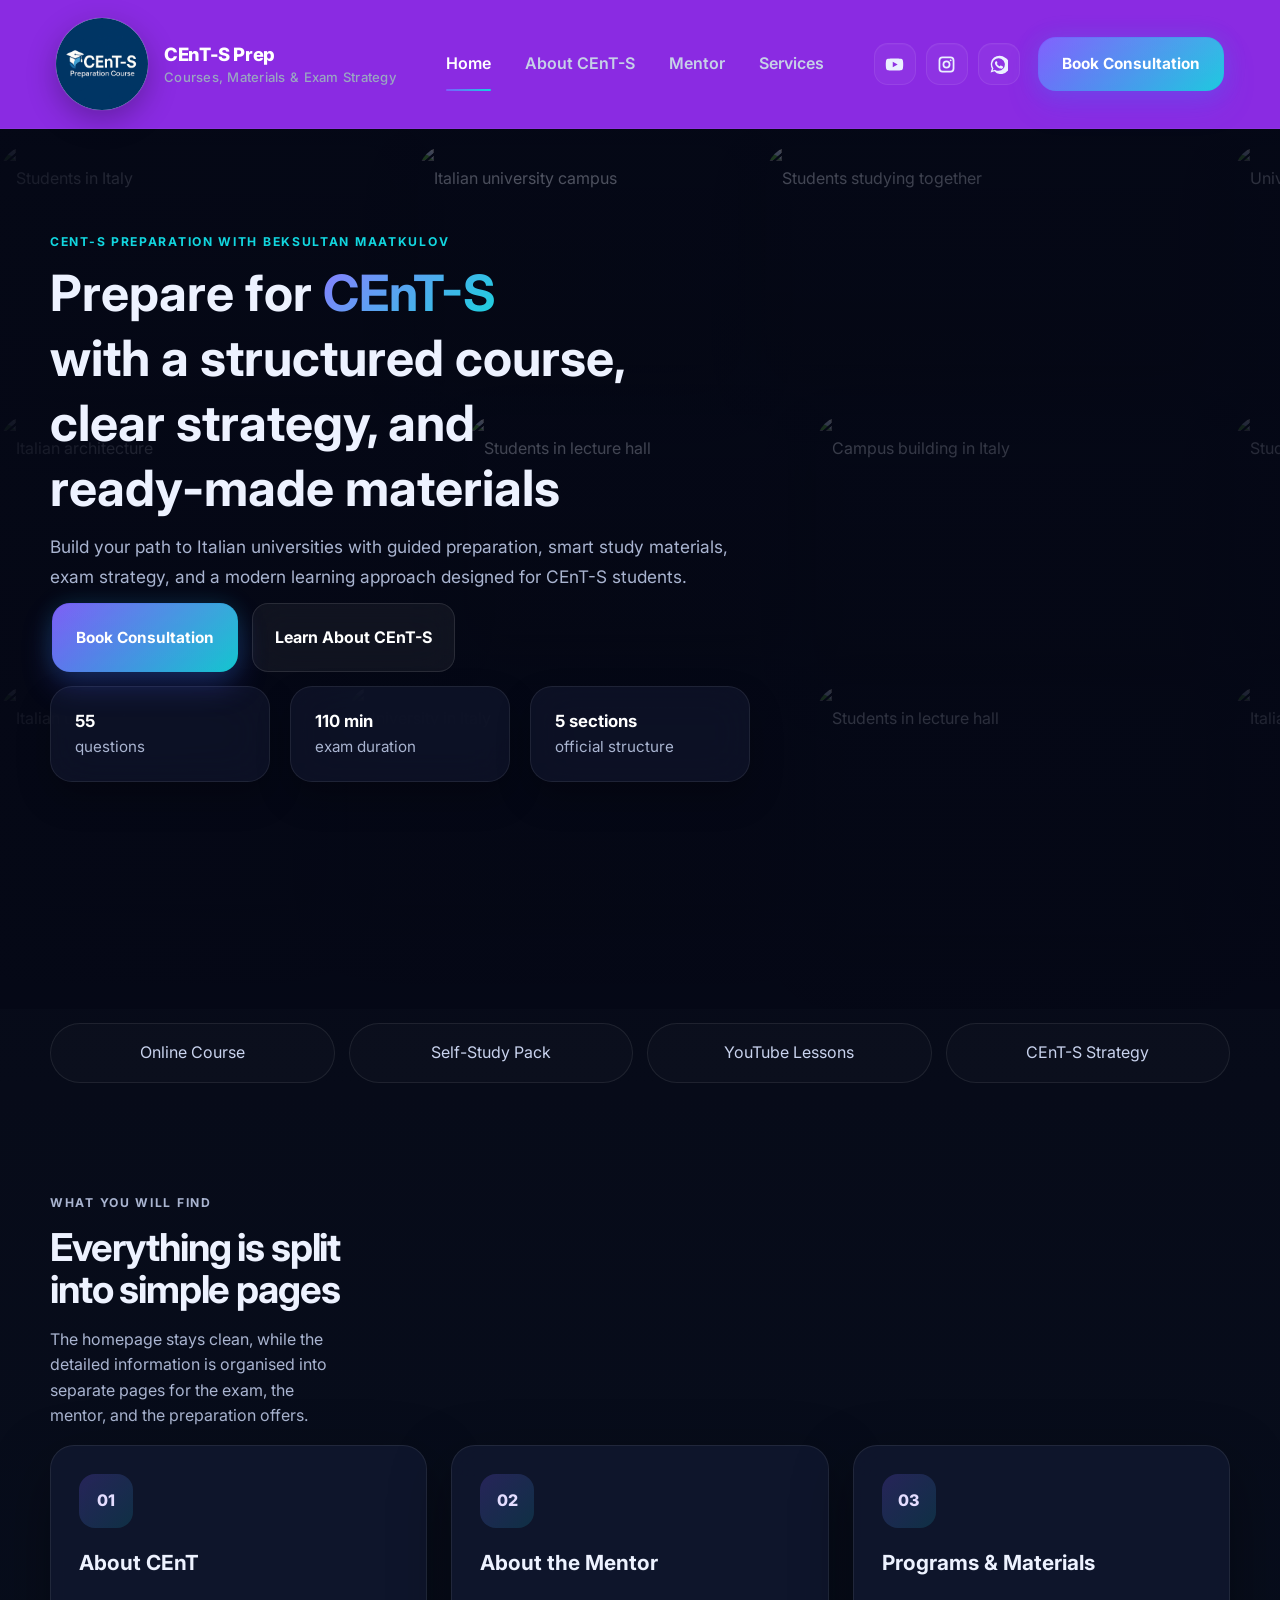
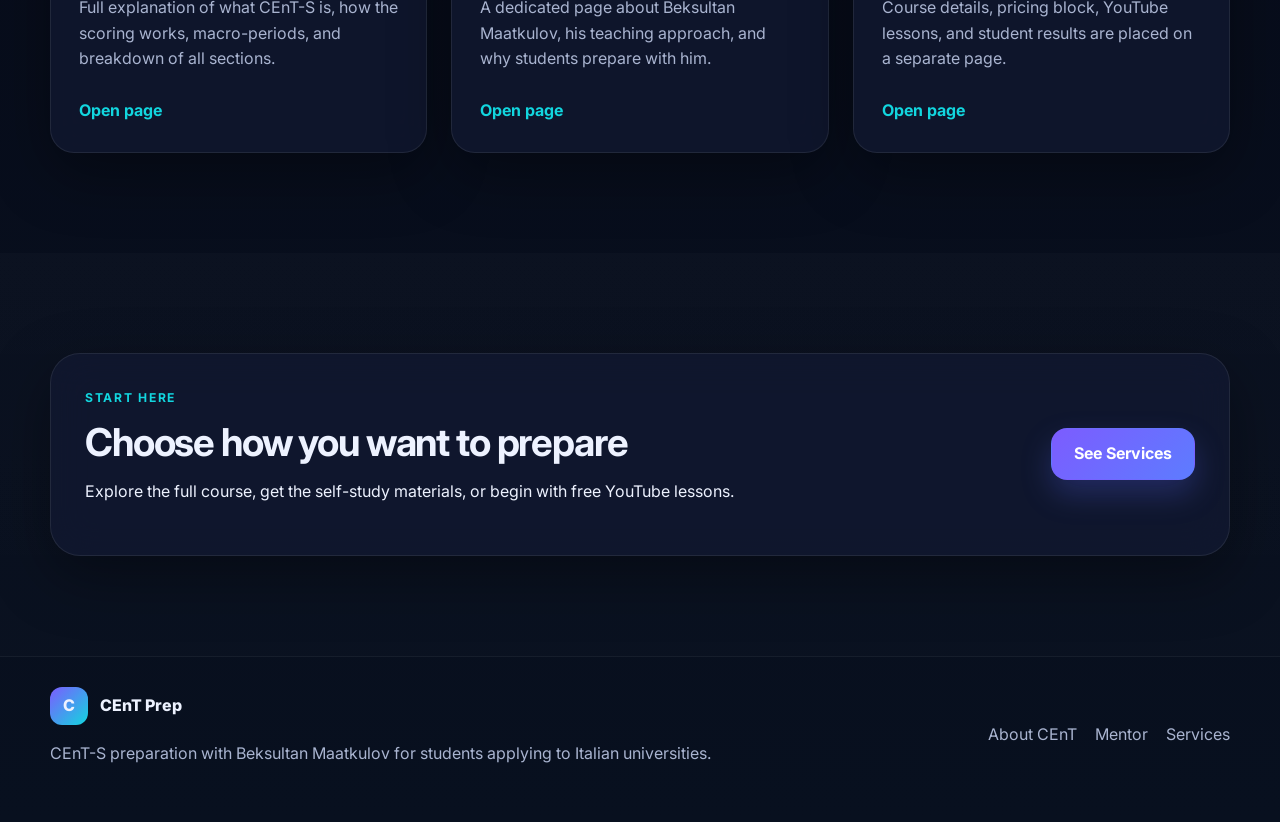
==== commit 3f6a71dc: "updated design" ====
--- a/index.html
+++ b/index.html
@@ -27,7 +27,7 @@
   <div class="bg-blur bg-blur-2"></div>
 
   <!-- ========================= HEADER ========================= -->
-  <header class="site-header">
+  <header class="site-header" style="background-color: blueviolet;">
     <div class="container navbar">
       <!-- ========================= LOGO ========================= -->
       <a href="index.html" class="brand">
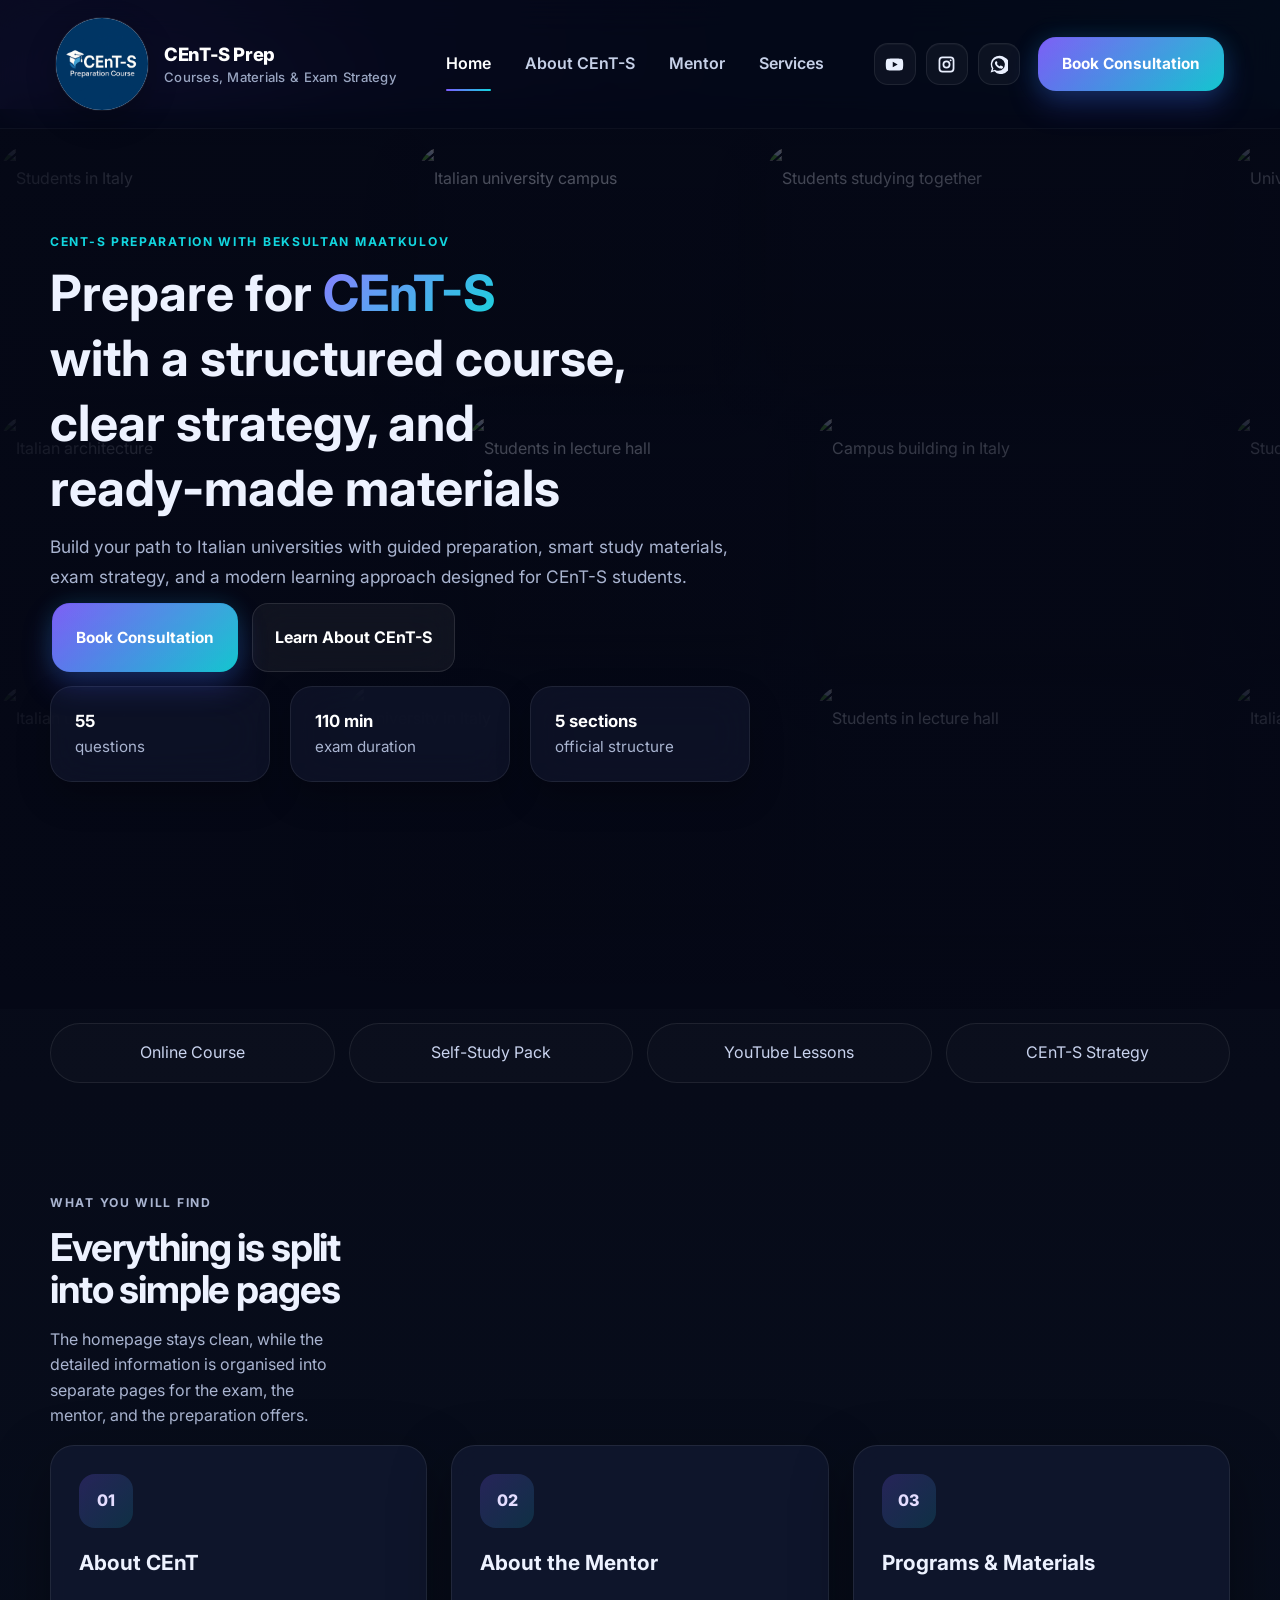
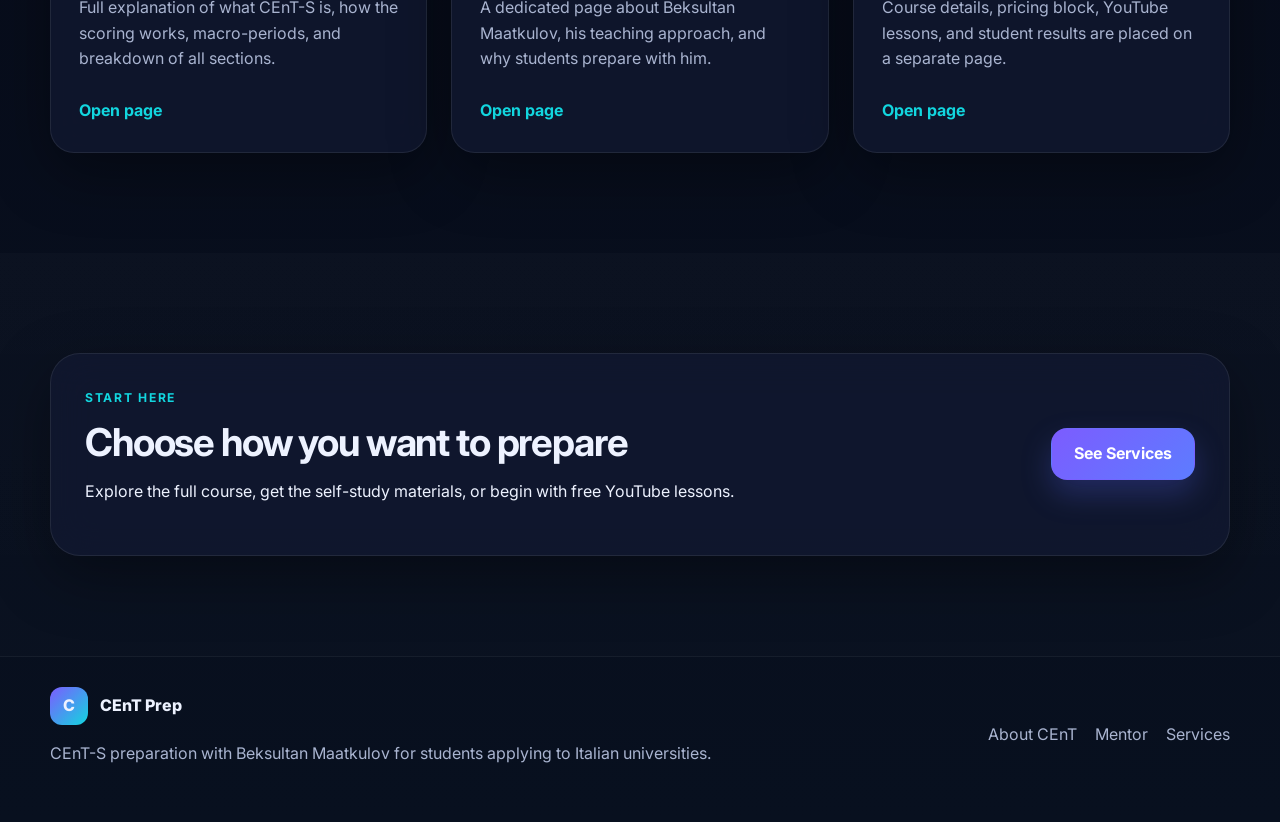
==== commit e6a4a2ae: "deleted design" ====
--- a/index.html
+++ b/index.html
@@ -27,7 +27,7 @@
   <div class="bg-blur bg-blur-2"></div>
 
   <!-- ========================= HEADER ========================= -->
-  <header class="site-header" style="background-color: blueviolet;">
+  <header class="site-header">
     <div class="container navbar">
       <!-- ========================= LOGO ========================= -->
       <a href="index.html" class="brand">
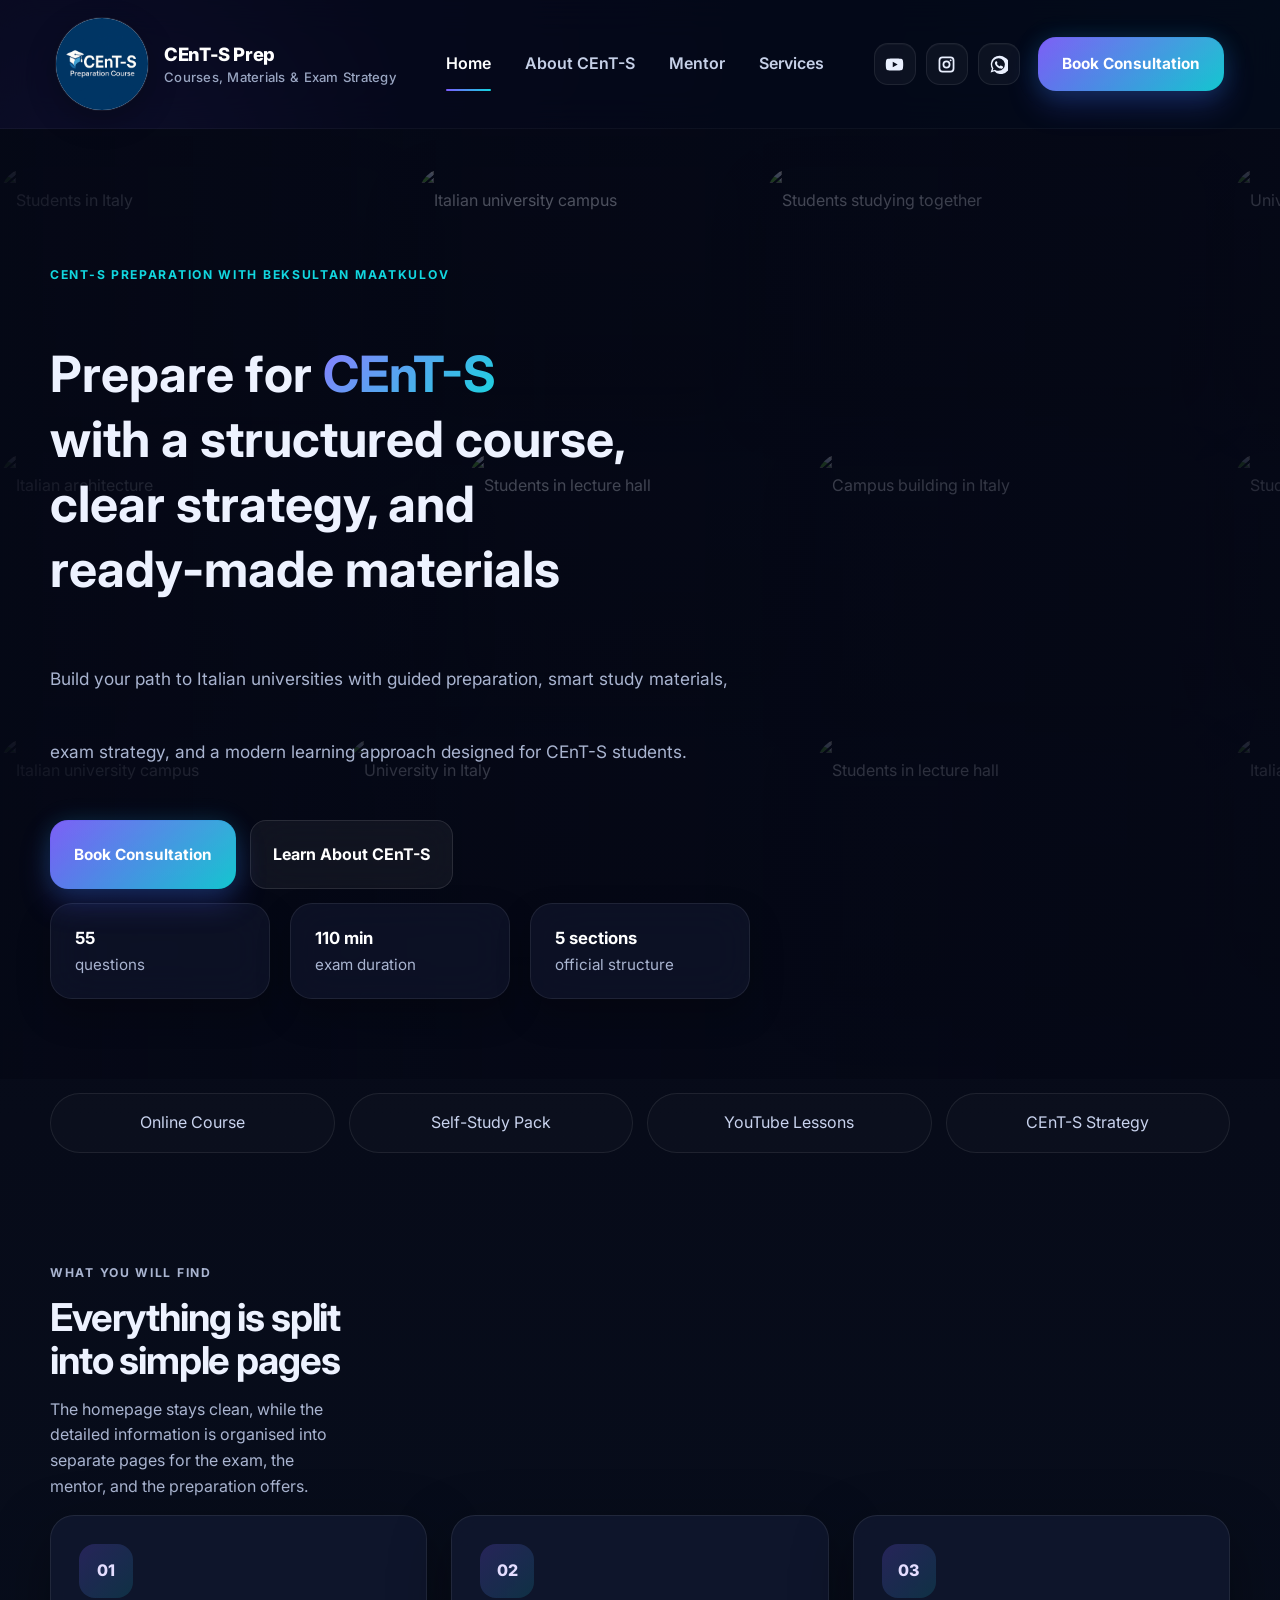
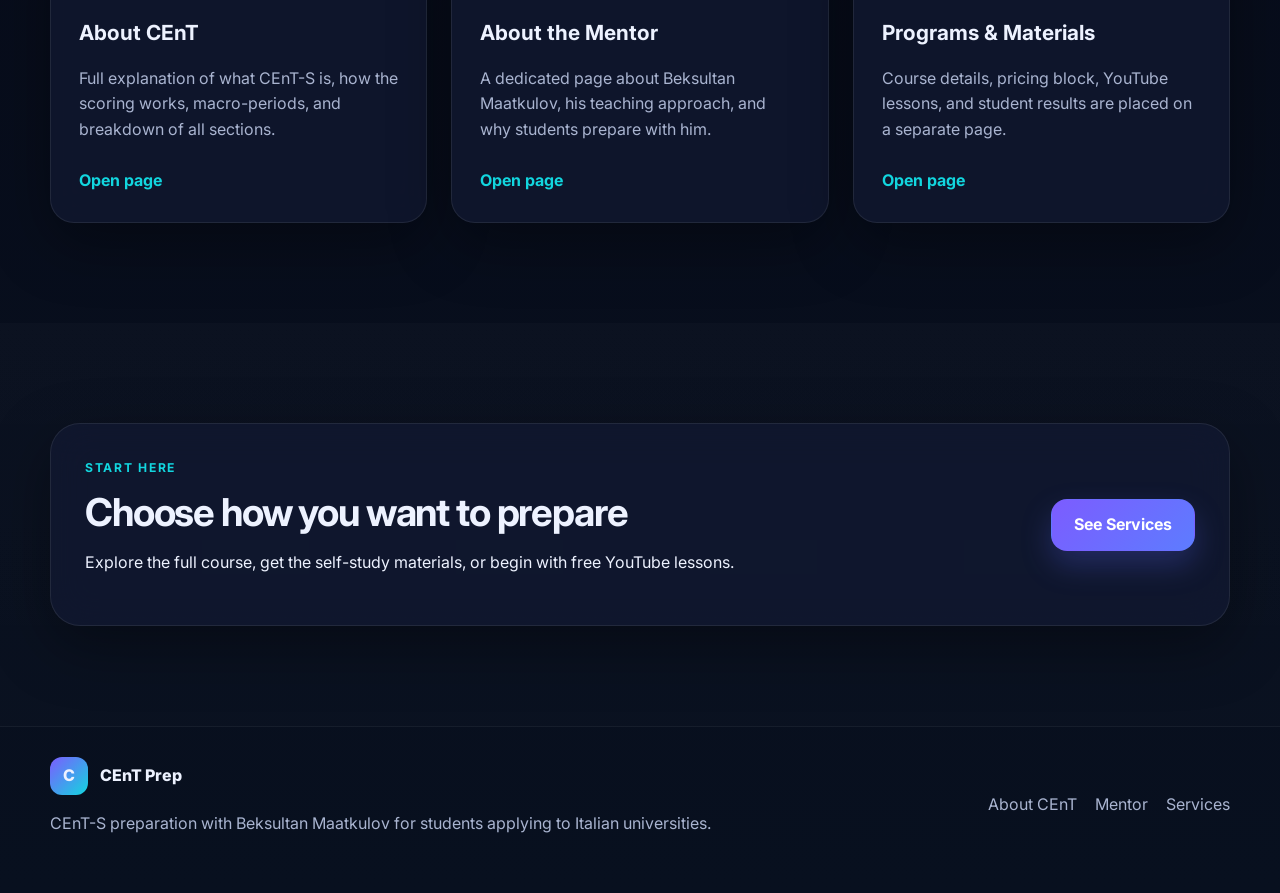
==== commit 17424cd0: "responsive" ====
--- a/index.html
+++ b/index.html
@@ -155,7 +155,7 @@
 
   <main>
     <!-- ========================= HERO SECTION WITH BIG MOVING GALLERY ========================= -->
-    <section class="hero hero-gallery" style="flex-wrap: wrap; align-items: center; margin-top: -20px;">
+    <section class="hero hero-gallery">
       <!-- ========================= MOVING BACKGROUND GALLERY ========================= -->
       <div class="hero-gallery-bg" >
         <div class="gallery-track gallery-track-1">
@@ -206,27 +206,27 @@
 
       <!-- ========================= HERO CONTENT ========================= -->
       <div class="container hero-overlay-content">
-        <div class="hero-copy" style="margin-top: -160px;">
+        <div class="hero-copy">
           <p class="eyebrow">CEnT-S Preparation with Beksultan Maatkulov</p>
 
-          <h2 class="hero-copy_h2" style="margin-top: -20px;">
+          <h2 class="hero-copy_h2">
             Prepare for <span class="gradient-text">CEnT-S</span><br />
             with a structured course,<br />
             clear strategy, and<br />
             ready-made materials
           </h2>
 
-          <p class="hero-text hero-text-large" style="margin-top: -30px; line-height: 1.7;">
+          <p class="hero-text hero-text-large" >
             Build your path to Italian universities with guided preparation, smart study
             materials, exam strategy, and a modern learning approach designed for CEnT-S students.
           </p>
 
-          <div class="hero-actions" style="margin-top: -5px; margin-left: 2px; ">
+          <div class="hero-actions" >
             <a class="consult-btn" href="services.html" >Book Consultation</a>
             <a class="btn btn-secondary" href="about.html">Learn About CEnT-S</a>
           </div>
 
-          <div class="hero-stats" style="" >
+          <div class="hero-stats" >
             <div class="stat-card glass">
               <strong>55</strong>
               <span>questions</span>
--- a/style.css
+++ b/style.css
@@ -2612,4 +2612,468 @@
   .exam-detail-card p {
     font-size: 0.94rem;
   }
+}
+
+/* =========================
+   REAL RESPONSIVE FIX
+========================= */
+
+@media (max-width: 1400px) {
+  .container {
+    width: min(1180px, calc(100% - 40px));
+  }
+}
+
+@media (max-width: 1024px) {
+  .container {
+    width: min(100%, calc(100% - 32px));
+  }
+
+  .desktop-nav,
+  .desktop-socials,
+  .desktop-cta {
+    display: none;
+  }
+
+  .burger-btn {
+    display: inline-flex;
+  }
+
+  .hero-gallery {
+    min-height: auto;
+    padding: 110px 0 70px;
+  }
+
+  .hero-overlay-content {
+    min-height: auto;
+  }
+
+  .hero-copy {
+    max-width: 100%;
+  }
+
+  .hero-copy_h2 {
+    font-size: 42px;
+    line-height: 1.15;
+  }
+
+  .hero-text-large {
+    font-size: 1rem;
+    max-width: 100%;
+  }
+
+  .hero-stats {
+    gap: 14px;
+  }
+
+  .stat-card {
+    width: calc(50% - 7px);
+  }
+
+  .about-hero-layout,
+  .cent-overview-layout,
+  .exam-structure-layout,
+  .mentor-grid,
+  .course-grid,
+  .scoring-grid {
+    grid-template-columns: 1fr;
+  }
+
+  .about-hero-collage {
+    min-height: 520px;
+    margin-top: 20px;
+  }
+
+  .grid-3 {
+    grid-template-columns: 1fr 1fr;
+  }
+
+  .video-grid {
+    grid-template-columns: 1fr 1fr;
+  }
+
+  .brands-row {
+    grid-template-columns: 1fr 1fr;
+  }
+
+  .cta-box,
+  .footer-wrap {
+    flex-direction: column;
+    align-items: flex-start;
+  }
+}
+
+@media (max-width: 768px) {
+  .site-header {
+    padding: 10px 0;
+  }
+
+  .navbar {
+    min-height: 64px;
+    gap: 10px;
+  }
+
+  .brand {
+    gap: 10px;
+  }
+
+  .brand-logo-box {
+    width: 56px;
+    height: 56px;
+    min-width: 56px;
+  }
+
+  .brand-title {
+    font-size: 0.95rem;
+  }
+
+  .brand-subtitle {
+    display: none;
+  }
+
+  .hero-gallery {
+    min-height: auto;
+    padding: 90px 0 50px;
+  }
+
+  .hero-overlay {
+    background:
+      linear-gradient(180deg, rgba(5, 8, 22, 0.78) 0%, rgba(5, 8, 22, 0.62) 40%, rgba(5, 8, 22, 0.9) 100%);
+  }
+
+  .hero-copy_h2 {
+    font-size: 32px;
+    line-height: 1.15;
+  }
+
+  .hero-text-large {
+    font-size: 0.96rem;
+    line-height: 1.65;
+  }
+
+  .hero-actions {
+    flex-direction: column;
+    gap: 12px;
+  }
+
+  .hero-stats {
+    flex-direction: column;
+    gap: 12px;
+  }
+
+  .stat-card {
+    width: 100%;
+    min-height: 82px;
+    padding: 18px;
+  }
+
+  .gallery-track {
+    gap: 12px;
+  }
+
+  .gallery-track-1 {
+    top: 8%;
+  }
+
+  .gallery-track-2 {
+    top: 35%;
+  }
+
+  .gallery-track-3 {
+    top: 62%;
+  }
+
+  .gallery-item {
+    width: 170px;
+    height: 115px;
+    border-radius: 16px;
+  }
+
+  .gallery-item-large {
+    width: 210px;
+    height: 140px;
+  }
+
+  .gallery-item-wide {
+    width: 240px;
+    height: 115px;
+  }
+
+  .section {
+    padding: 72px 0;
+  }
+
+  .section-heading {
+    max-width: 100%;
+    margin-bottom: 24px;
+  }
+
+  .section-heading h2,
+  .course-content h2,
+  .cta-box h2,
+  .page-title,
+  .about-main-title,
+  .exam-structure-title {
+    font-size: 2rem;
+    line-height: 1.1;
+  }
+
+  .about-main-subtitle,
+  .about-main-description,
+  .page-subtitle,
+  .exam-structure-subtitle {
+    font-size: 0.96rem;
+  }
+
+  .about-hero-visual {
+    padding: 95px 0 55px;
+    min-height: auto;
+  }
+
+  .about-hero-collage {
+    min-height: 400px;
+  }
+
+  .collage-card-1 {
+    width: 160px;
+    height: 210px;
+    left: 0;
+    top: 8px;
+  }
+
+  .collage-card-2 {
+    width: 130px;
+    height: 100px;
+    right: 0;
+    top: 0;
+  }
+
+  .collage-card-3 {
+    width: 170px;
+    height: 120px;
+    left: 35px;
+    bottom: 10px;
+  }
+
+  .collage-card-4 {
+    width: 150px;
+    right: 0;
+    top: 120px;
+    padding: 16px;
+  }
+
+  .collage-card-5 {
+    width: 150px;
+    right: 20px;
+    bottom: 0;
+    padding: 16px;
+  }
+
+  .collage-card-4 h3,
+  .collage-card-5 h3 {
+    font-size: 1rem;
+  }
+
+  .collage-card-4 p,
+  .collage-card-5 p {
+    font-size: 0.82rem;
+    line-height: 1.45;
+  }
+
+  .cent-overview-tabs {
+    display: flex;
+    flex-direction: column;
+  }
+
+  .cent-tab-btn {
+    min-height: 72px;
+    padding: 16px 18px;
+    border-radius: 18px;
+  }
+
+  .cent-panel-main {
+    padding: 20px 18px 18px;
+  }
+
+  .cent-panel-footer {
+    padding: 16px 18px 18px;
+  }
+
+  .cent-panel-tags span {
+    width: 100%;
+    justify-content: center;
+  }
+
+  .exam-sections-grid {
+    grid-template-columns: 1fr;
+  }
+
+  .exam-summary-card {
+    position: static;
+    padding: 22px 18px;
+    border-radius: 20px;
+  }
+
+  .exam-topic-card {
+    min-height: 90px;
+    padding: 16px;
+    border-radius: 18px;
+  }
+
+  .exam-detail-card {
+    padding: 18px 16px;
+    border-radius: 18px;
+  }
+
+  .grid-3,
+  .video-grid,
+  .brands-row {
+    grid-template-columns: 1fr;
+  }
+
+  .info-card,
+  .product-card,
+  .timeline-card,
+  .score-card,
+  .video-card {
+    padding: 20px;
+    border-radius: 20px;
+  }
+
+  .video-card iframe {
+    height: 220px;
+  }
+
+  .mentor-photo {
+    padding: 12px;
+    border-radius: 20px;
+  }
+
+  .photo-placeholder {
+    min-height: 280px;
+    border-radius: 16px;
+  }
+
+  .cta-box {
+    padding: 22px;
+    border-radius: 20px;
+  }
+
+  .footer-links {
+    flex-direction: column;
+    gap: 10px;
+  }
+
+  .btn,
+  .consult-btn {
+    width: 100%;
+    min-height: 48px;
+  }
+}
+
+@media (max-width: 480px) {
+  .container {
+    width: calc(100% - 24px);
+  }
+
+  .hero-copy_h2 {
+    font-size: 27px;
+  }
+
+  .hero-text-large {
+    font-size: 0.92rem;
+  }
+
+  .gallery-item {
+    width: 145px;
+    height: 98px;
+  }
+
+  .gallery-item-large {
+    width: 175px;
+    height: 118px;
+  }
+
+  .gallery-item-wide {
+    width: 205px;
+    height: 98px;
+  }
+
+  .about-main-title,
+  .page-title,
+  .exam-structure-title {
+    font-size: 1.8rem;
+  }
+
+  .about-hero-collage {
+    min-height: 340px;
+  }
+
+  .collage-card-1 {
+    width: 135px;
+    height: 180px;
+  }
+
+  .collage-card-2 {
+    width: 110px;
+    height: 88px;
+  }
+
+  .collage-card-3 {
+    width: 140px;
+    height: 100px;
+  }
+
+  .collage-card-4,
+  .collage-card-5 {
+    width: 125px;
+    padding: 12px;
+  }
+
+  .exam-summary-total {
+    grid-template-columns: 1fr;
+  }
+
+  .exam-summary-list li {
+    flex-direction: column;
+    align-items: flex-start;
+  }
+
+  .video-card iframe {
+    height: 190px;
+  }
+}
+
+@media (max-width: 360px) {
+  .brand-title {
+    font-size: 0.85rem;
+  }
+
+  .hero-copy_h2 {
+    font-size: 24px;
+  }
+
+  .gallery-item {
+    width: 132px;
+    height: 92px;
+  }
+
+  .gallery-item-large {
+    width: 160px;
+    height: 110px;
+  }
+
+  .gallery-item-wide {
+    width: 185px;
+    height: 92px;
+  }
+
+  .section-heading h2,
+  .course-content h2,
+  .cta-box h2,
+  .page-title,
+  .about-main-title,
+  .exam-structure-title {
+    font-size: 1.65rem;
+  }
 }
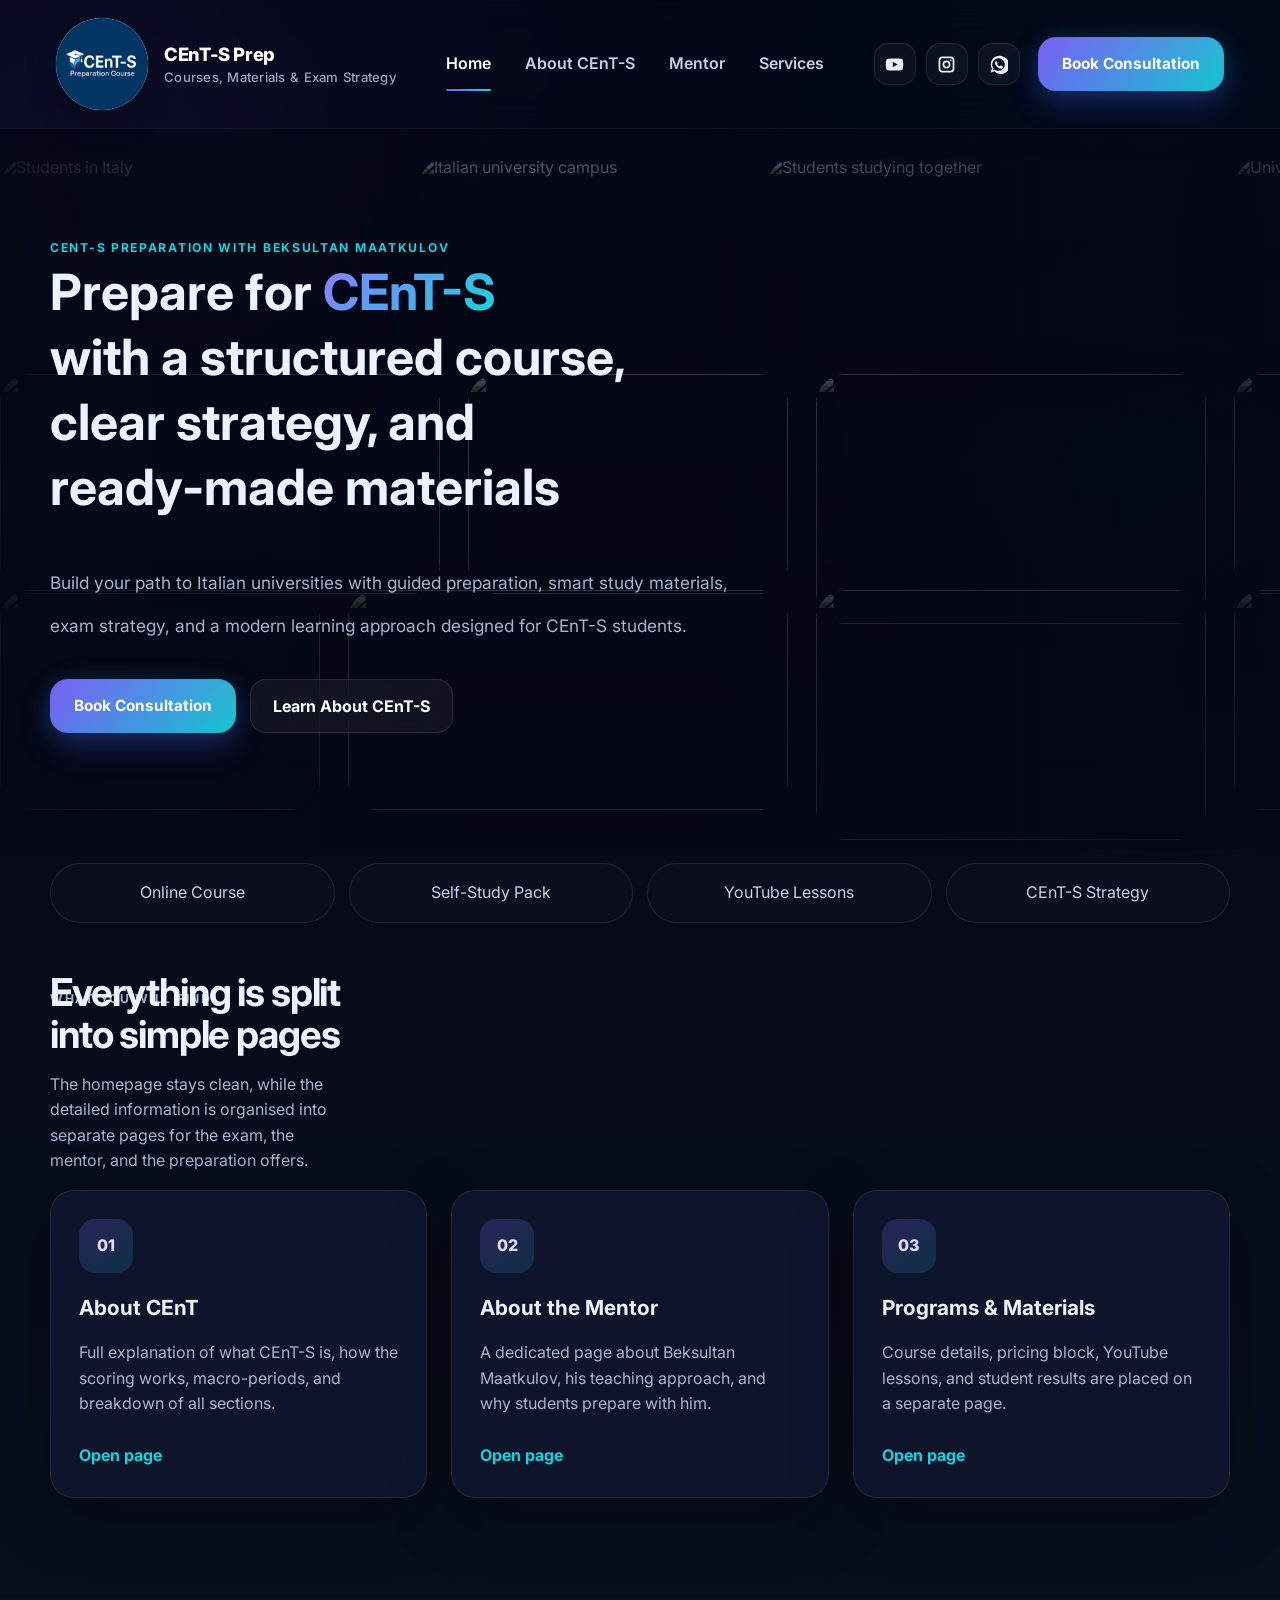
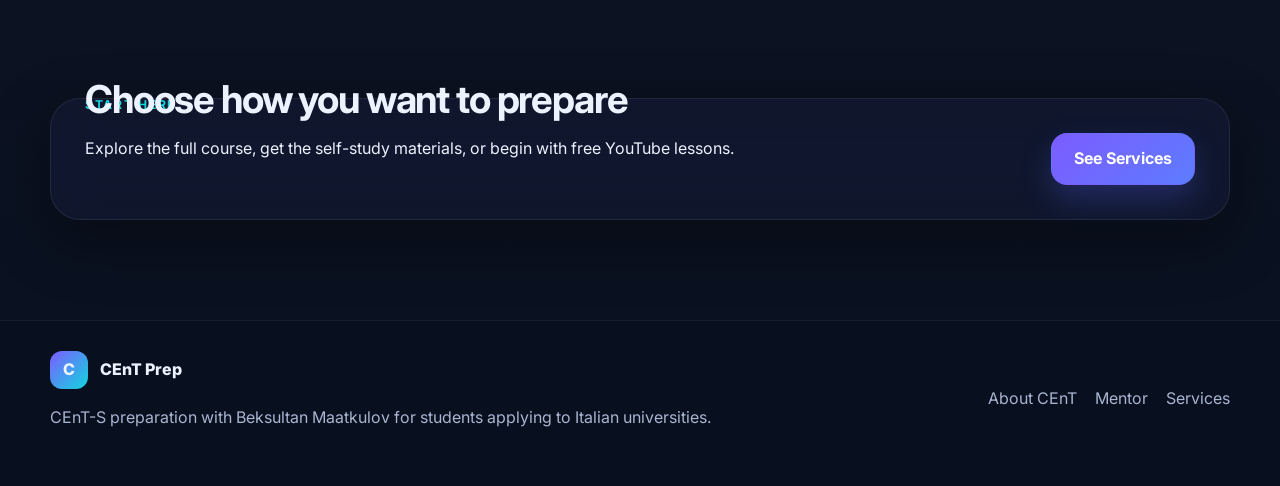
==== commit 81b712f0: "home" ====
--- a/index.html
+++ b/index.html
@@ -173,31 +173,31 @@
         </div>
 
         <div class="gallery-track gallery-track-2">
-          <div class="gallery-item gallery-item-wide"><img src="https://images.pexels.com/photos/210017/pexels-photo-210017.jpeg" alt="Italian architecture" /></div>
-          <div class="gallery-item"><img src="https://images.pexels.com/photos/2422259/pexels-photo-2422259.jpeg?_gl=1*1f017dc*_ga*MTIxOTk5NDIxMC4xNzczNTkwNjg3*_ga_8JE65Q40S6*czE3NzM1OTA2ODYkbzEkZzAkdDE3NzM1OTA2ODYkajYwJGwwJGgw" alt="Students in lecture hall" /></div>
-          <div class="gallery-item gallery-item-large"><img src="https://media.istockphoto.com/id/1451071102/it/foto/siracusa-italia-street-scene-al-crepuscolo.jpg?s=612x612&w=0&k=20&c=ZdFOHF6_vM6HFZjq0aRZeUkQELssNL-SxTgY45oNR28=" alt="Campus building in Italy" /></div>
-          <div class="gallery-item"><img src="https://media.gettyimages.com/id/470224750/it/foto/ingresso-della-sapienza-universit%C3%A0-di-roma-nella-luce-del-mattino.jpg?s=612x612&w=0&k=20&c=8xte5EK1jieuwpICDkW6JfEIYuijhsgttyi_qqPn4ec=" alt="Student lifestyle in Italy" /></div>
-          <div class="gallery-item gallery-item-wide"><img src="https://media.gettyimages.com/id/493559890/it/foto/gruppo-di-amici-al-bar-pianificazione-del-prossimo-viaggio.jpg?s=612x612&w=0&k=20&c=KPolSAYcRckbv7u5t9BDxoqjJNQ1jZglDcYwce_9Hyo=" alt="Italian university city" /></div>
-
-          <div class="gallery-item gallery-item-wide"><img src="https://media.istockphoto.com/id/1176439818/it/foto/fare-un-ricordo.jpg?s=612x612&w=0&k=20&c=dfnM3_kCHyDGg1gut_uWlxmGppX02C9spkhe-XBmZjQ=" alt="Italian architecture" /></div>
-          <div class="gallery-item"><img src="https://media.gettyimages.com/id/493559890/it/foto/gruppo-di-amici-al-bar-pianificazione-del-prossimo-viaggio.jpg?s=612x612&w=0&k=20&c=KPolSAYcRckbv7u5t9BDxoqjJNQ1jZglDcYwce_9Hyo=" alt="Students in lecture hall" /></div>
-          <div class="gallery-item gallery-item-large"><img src="https://media.gettyimages.com/id/493559890/it/foto/gruppo-di-amici-al-bar-pianificazione-del-prossimo-viaggio.jpg?s=612x612&w=0&k=20&c=KPolSAYcRckbv7u5t9BDxoqjJNQ1jZglDcYwce_9Hyo=" alt="Campus building in Italy" /></div>
-          <div class="gallery-item"><img src="https://media.gettyimages.com/id/493559890/it/foto/gruppo-di-amici-al-bar-pianificazione-del-prossimo-viaggio.jpg?s=612x612&w=0&k=20&c=KPolSAYcRckbv7u5t9BDxoqjJNQ1jZglDcYwce_9Hyo=" alt="Student lifestyle in Italy" /></div>
-          <div class="gallery-item gallery-item-wide"><img src="v" alt="Italian university city" /></div>
+          <div class="gallery-item gallery-item-wide"><img src="https://images.pexels.com/photos/210017/pexels-photo-210017.jpeg"  ></div>
+          <div class="gallery-item"><img src="https://media.gettyimages.com/id/1487574578/photo/rose-wine-glasses-with-antipasti-picnic-food-snacks-on-sunny-garden-party-table.jpg?s=612x612&w=0&k=20&c=mXrTUq-V4im_r4OqDcbs9VlzGMvHmWrS8az1Ob-cYtU=" ></div>
+          <div class="gallery-item gallery-item-large"><img src="https://media.istockphoto.com/id/1451071102/it/foto/siracusa-italia-street-scene-al-crepuscolo.jpg?s=612x612&w=0&k=20&c=ZdFOHF6_vM6HFZjq0aRZeUkQELssNL-SxTgY45oNR28=" ></div>
+          <div class="gallery-item"><img src="https://media.gettyimages.com/id/2160748918/photo/colorful-cliffside-houses-in-manarola-cinque-terre-italy.jpg?s=612x612&w=0&k=20&c=fBLUhI_BY7fLShrZnd9JA0StexBHiuPuGRMglMPXCoI=" ></div>
+          <div class="gallery-item gallery-item-wide"><img src="https://media.gettyimages.com/id/967326474/photo/young-couple-having-fun-riding-scooter-in-old-european-town.jpg?s=612x612&w=0&k=20&c=AUXxhKX4qa_9r2-lOfIXDDhDRREwfC-VHSuiOHfiurM=" ></div>
+
+          <div class="gallery-item gallery-item-wide"><img src="https://media.gettyimages.com/id/642290985/it/foto/the-temple-of-saturn-in-the-roman-forum-rome.jpg?s=612x612&w=0&k=20&c=iabU6Bs4FK1oc06RPgS1c68WsGvJWDFgjgjA251sdR0=" ></div>
+          <div class="gallery-item"><img src="https://media.gettyimages.com/id/143919746/it/foto/galleria-vittorio-emanuele-ii-a-milano.jpg?s=612x612&w=0&k=20&c=N6ggm44d5LiEYgJjoKDzLXSywC02PVc6JTLg47acXEc=" ></div>
+          <div class="gallery-item gallery-item-large"><img src="https://media.gettyimages.com/id/637851834/it/foto/paesaggio-urbano-di-firenze-e-duomo-di-santa-maria-del-fiore.jpg?s=612x612&w=0&k=20&c=ubNgwnPkTEOf-1xAXK38CjrWvyOQTVQo37gKXY9ktx4=" ></div>
+          <div class="gallery-item"><img src="https://media.gettyimages.com/id/493559890/it/foto/gruppo-di-amici-al-bar-pianificazione-del-prossimo-viaggio.jpg?s=612x612&w=0&k=20&c=KPolSAYcRckbv7u5t9BDxoqjJNQ1jZglDcYwce_9Hyo=" ></div>
+          <div class="gallery-item gallery-item-wide"><img src="https://media.gettyimages.com/id/1040932672/photo/famous-italian-gelato-at-trevi-fountain-rome.jpg?s=612x612&w=0&k=20&c=lq_41N0_o9KaNNn6xwVS-pgHktH50npXgUVtSz1VUPg=" ></div>
         </div>
 
         <div class="gallery-track gallery-track-3">
-          <div class="gallery-item"><img src="https://media.gettyimages.com/id/493559890/it/foto/gruppo-di-amici-al-bar-pianificazione-del-prossimo-viaggio.jpg?s=612x612&w=0&k=20&c=KPolSAYcRckbv7u5t9BDxoqjJNQ1jZglDcYwce_9Hyo=" alt="Italian university campus" /></div>
-          <div class="gallery-item gallery-item-wide"><img src="https://media.gettyimages.com/id/493559890/it/foto/gruppo-di-amici-al-bar-pianificazione-del-prossimo-viaggio.jpg?s=612x612&w=0&k=20&c=KPolSAYcRckbv7u5t9BDxoqjJNQ1jZglDcYwce_9Hyo=" alt="University in Italy" /></div>
-          <div class="gallery-item gallery-item-large"><img src="https://media.gettyimages.com/id/493559890/it/foto/gruppo-di-amici-al-bar-pianificazione-del-prossimo-viaggio.jpg?s=612x612&w=0&k=20&c=KPolSAYcRckbv7u5t9BDxoqjJNQ1jZglDcYwce_9Hyo=" alt="Students in lecture hall" /></div>
-          <div class="gallery-item"><img src="https://media.gettyimages.com/id/493559890/it/foto/gruppo-di-amici-al-bar-pianificazione-del-prossimo-viaggio.jpg?s=612x612&w=0&k=20&c=KPolSAYcRckbv7u5t9BDxoqjJNQ1jZglDcYwce_9Hyo=" alt="Italian university city" /></div>
-          <div class="gallery-item gallery-item-wide"><img src="https://media.gettyimages.com/id/493559890/it/foto/gruppo-di-amici-al-bar-pianificazione-del-prossimo-viaggio.jpg?s=612x612&w=0&k=20&c=KPolSAYcRckbv7u5t9BDxoqjJNQ1jZglDcYwce_9Hyo=" alt="Students walking on campus" /></div>
-
-          <div class="gallery-item"><img src="https://media.gettyimages.com/id/493559890/it/foto/gruppo-di-amici-al-bar-pianificazione-del-prossimo-viaggio.jpg?s=612x612&w=0&k=20&c=KPolSAYcRckbv7u5t9BDxoqjJNQ1jZglDcYwce_9Hyo=" alt="Italian university campus" /></div>
-          <div class="gallery-item gallery-item-wide"><img src="https://media.gettyimages.com/id/493559890/it/foto/gruppo-di-amici-al-bar-pianificazione-del-prossimo-viaggio.jpg?s=612x612&w=0&k=20&c=KPolSAYcRckbv7u5t9BDxoqjJNQ1jZglDcYwce_9Hyo=" alt="University in Italy" /></div>
-          <div class="gallery-item gallery-item-large"><img src="https://media.gettyimages.com/id/493559890/it/foto/gruppo-di-amici-al-bar-pianificazione-del-prossimo-viaggio.jpg?s=612x612&w=0&k=20&c=KPolSAYcRckbv7u5t9BDxoqjJNQ1jZglDcYwce_9Hyo=" alt="Students in lecture hall" /></div>
-          <div class="gallery-item"><img src="https://media.gettyimages.com/id/493559890/it/foto/gruppo-di-amici-al-bar-pianificazione-del-prossimo-viaggio.jpg?s=612x612&w=0&k=20&c=KPolSAYcRckbv7u5t9BDxoqjJNQ1jZglDcYwce_9Hyo=" alt="Italian university city" /></div>
-          <div class="gallery-item gallery-item-wide"><img src="https://media.gettyimages.com/id/493559890/it/foto/gruppo-di-amici-al-bar-pianificazione-del-prossimo-viaggio.jpg?s=612x612&w=0&k=20&c=KPolSAYcRckbv7u5t9BDxoqjJNQ1jZglDcYwce_9Hyo=" alt="Students walking on campus" /></div>
+          <div class="gallery-item"><img src="https://media.gettyimages.com/id/1467909966/photo/friends-toasting-at-the-picnic.jpg?s=612x612&w=0&k=20&c=2KG57yZCokEFcDMQYj1-3JX5A9duUwy1UnWGpc34zDg=" ></div>
+          <div class="gallery-item gallery-item-wide"><img src="https://media.gettyimages.com/id/1007108558/it/foto/on-the-library.jpg?s=612x612&w=0&k=20&c=p5Ug5YwKYxjM04x_7GPDXujGwzfgdG-1Fdds6JXyVpI=" ></div>
+          <div class="gallery-item gallery-item-large"><img src="https://media.gettyimages.com/id/157049877/it/foto/students-follow-a-lesson-at-the-roma-tre-university-on-november-7-2012-in-rome-about-870.jpg?s=612x612&w=0&k=20&c=X_BSrbtM5pnqBMDzlP6WQ3PN8AQmfvlK1vG_xsj1OD8=" ></div>
+          <div class="gallery-item"><img src="https://media.gettyimages.com/id/842772098/it/foto/view-of-the-fa%C3%A7ade-of-basilica-of-santambrogio-from-the-ansperto-atrium.jpg?s=612x612&w=0&k=20&c=5ykWd0QV4t_a2oxcy5r9rKMMDwqMMH3g8-F1iMxacAA="></div>
+          <div class="gallery-item gallery-item-wide"><img src="https://media.gettyimages.com/id/1593921703/it/foto/people-dining-outside-restaurants-and-bars-at-dusk-in-catania.jpg?s=612x612&w=0&k=20&c=ywMz6QQuSnKr5W3H8-rsjMTPYjatym17wCYtQbO_RnU="></div>
+
+          <div class="gallery-item"><img src="https://media.gettyimages.com/id/1176808453/it/foto/navigli-canals-in-the-old-town-at-sunset-milan-italy.jpg?s=612x612&w=0&k=20&c=r5lfzY20Y-QFH68AuQwLVRGyqy5ipdGTjpBFsovb7HE=" ></div>
+          <div class="gallery-item gallery-item-wide"><img src="https://media.gettyimages.com/id/1388400714/it/foto/crowds-of-people-on-via-del-corso-shopping-street-in-rome-italy.jpg?s=612x612&w=0&k=20&c=h9jRFHdN2izl17KST2_JH9bmFfQLO0hFskFOLbzSu_Q=" ></div>
+          <div class="gallery-item gallery-item-large"><img src="https://media.gettyimages.com/id/1145040590/it/foto/beautiful-sunset-cityscape-view-of-the-santa-maria-nouvelle-duomo-and-the-town-of-florence-in.jpg?s=612x612&w=0&k=20&c=sNq60YTU4xIazhYJigXbfYuXBSuVF7EOUx1US240rG4=" ></div>
+          <div class="gallery-item"><img src="https://media.gettyimages.com/id/611076216/it/foto/grandi-momenti-con-grandi-amici.jpg?s=612x612&w=0&k=20&c=A9OQvO86HyTau7cgfAALEFQjc3ikVUVo83oBRWa_bow=" ></div>
+          <div class="gallery-item gallery-item-wide"><img src="https://media.gettyimages.com/id/639558856/it/foto/madre-e-figlia-in-visita-alla-citt%C3%A0-di-firenze-toscana.jpg?s=612x612&w=0&k=20&c=NT8NIW41HRXd9KniFA31HGfP4UjF-dxDlaSikZGPR8c=" ></div>
         </div>
       </div>
 
@@ -215,31 +215,19 @@
             clear strategy, and<br />
             ready-made materials
           </h2>
-
+<div class="hero-text">
           <p class="hero-text hero-text-large" >
             Build your path to Italian universities with guided preparation, smart study
             materials, exam strategy, and a modern learning approach designed for CEnT-S students.
           </p>
+          </div>
 
           <div class="hero-actions" >
             <a class="consult-btn" href="services.html" >Book Consultation</a>
             <a class="btn btn-secondary" href="about.html">Learn About CEnT-S</a>
           </div>
 
-          <div class="hero-stats" >
-            <div class="stat-card glass">
-              <strong>55</strong>
-              <span>questions</span>
-            </div>
-            <div class="stat-card glass">
-              <strong>110 min</strong>
-              <span>exam duration</span>
-            </div>
-            <div class="stat-card glass">
-              <strong>5 sections</strong>
-              <span>official structure</span>
-            </div>
-          </div>
+
         </div>
       </div>
     </section>
--- a/style.css
+++ b/style.css
@@ -123,7 +123,7 @@
    TYPOGRAPHY
 ========================================================= */
 .eyebrow {
-  margin: 0 0 14px;
+  margin: -44px 0 -37px;
   color: var(--secondary);
   font-weight: 700;
   letter-spacing: 0.14em;
@@ -575,7 +575,7 @@
   height: 48px;
   border-radius: 14px;
   border: 1px solid rgba(255, 255, 255, 0.12);
-  background: rgba(255, 255, 255, 0.04);
+  background: #172143;
   cursor: pointer;
   padding: 0;
   align-items: center;
@@ -685,10 +685,10 @@
 }
 .hero-gallery{
 justify-content: space-around;
-line-height: 4.2;
+line-height: 1.2;
 }
 .hero-gallery {
-  min-height: 100vh;
+  min-height: 80vh;
   display: flex;
   align-items: center;
   overflow: hidden;
@@ -700,7 +700,7 @@
   inset: 0;
   z-index: 1;
   overflow: hidden;
-  background: #040816;
+  background: rgba(4, 8, 24, 0.72)
 }
 
 .hero-overlay {
@@ -718,7 +718,7 @@
 }
 
 .hero-copy {
-  max-width: 820px;
+  max-width: 720px;
 }
 
 .hero-copy h1 {
@@ -730,8 +730,12 @@
 
 .hero-text-large {
   max-width: 700px;
-  margin-top: 24px;
+  margin-top: -50px;
   font-size: 1.08rem;
+}
+.hero-text p{
+  line-height: 2.5;
+  margin-top: 1px;
 }
 
 .hero-actions {
@@ -914,14 +918,6 @@
     padding: 110px 0 70px;
   }
 
-  .hero-copy {
-    max-width: 720px;
-  }
-
-  .hero-copy h1 {
-    font-size: clamp(2.8rem, 8vw, 5rem);
-  }
-
   .gallery-item {
     width: 270px;
     height: 190px;
@@ -945,10 +941,6 @@
     padding: 100px 0 60px;
   }
 
-  .hero-copy h1 {
-    font-size: clamp(2.4rem, 10vw, 4rem);
-    line-height: 1;
-  }
 
   .hero-text-large {
     font-size: 1rem;
@@ -979,10 +971,6 @@
   .hero-gallery {
     min-height: 760px;
     padding: 92px 0 50px;
-  }
-
-  .hero-copy h1 {
-    font-size: clamp(2.2rem, 11vw, 3.4rem);
   }
 
   .hero-actions {
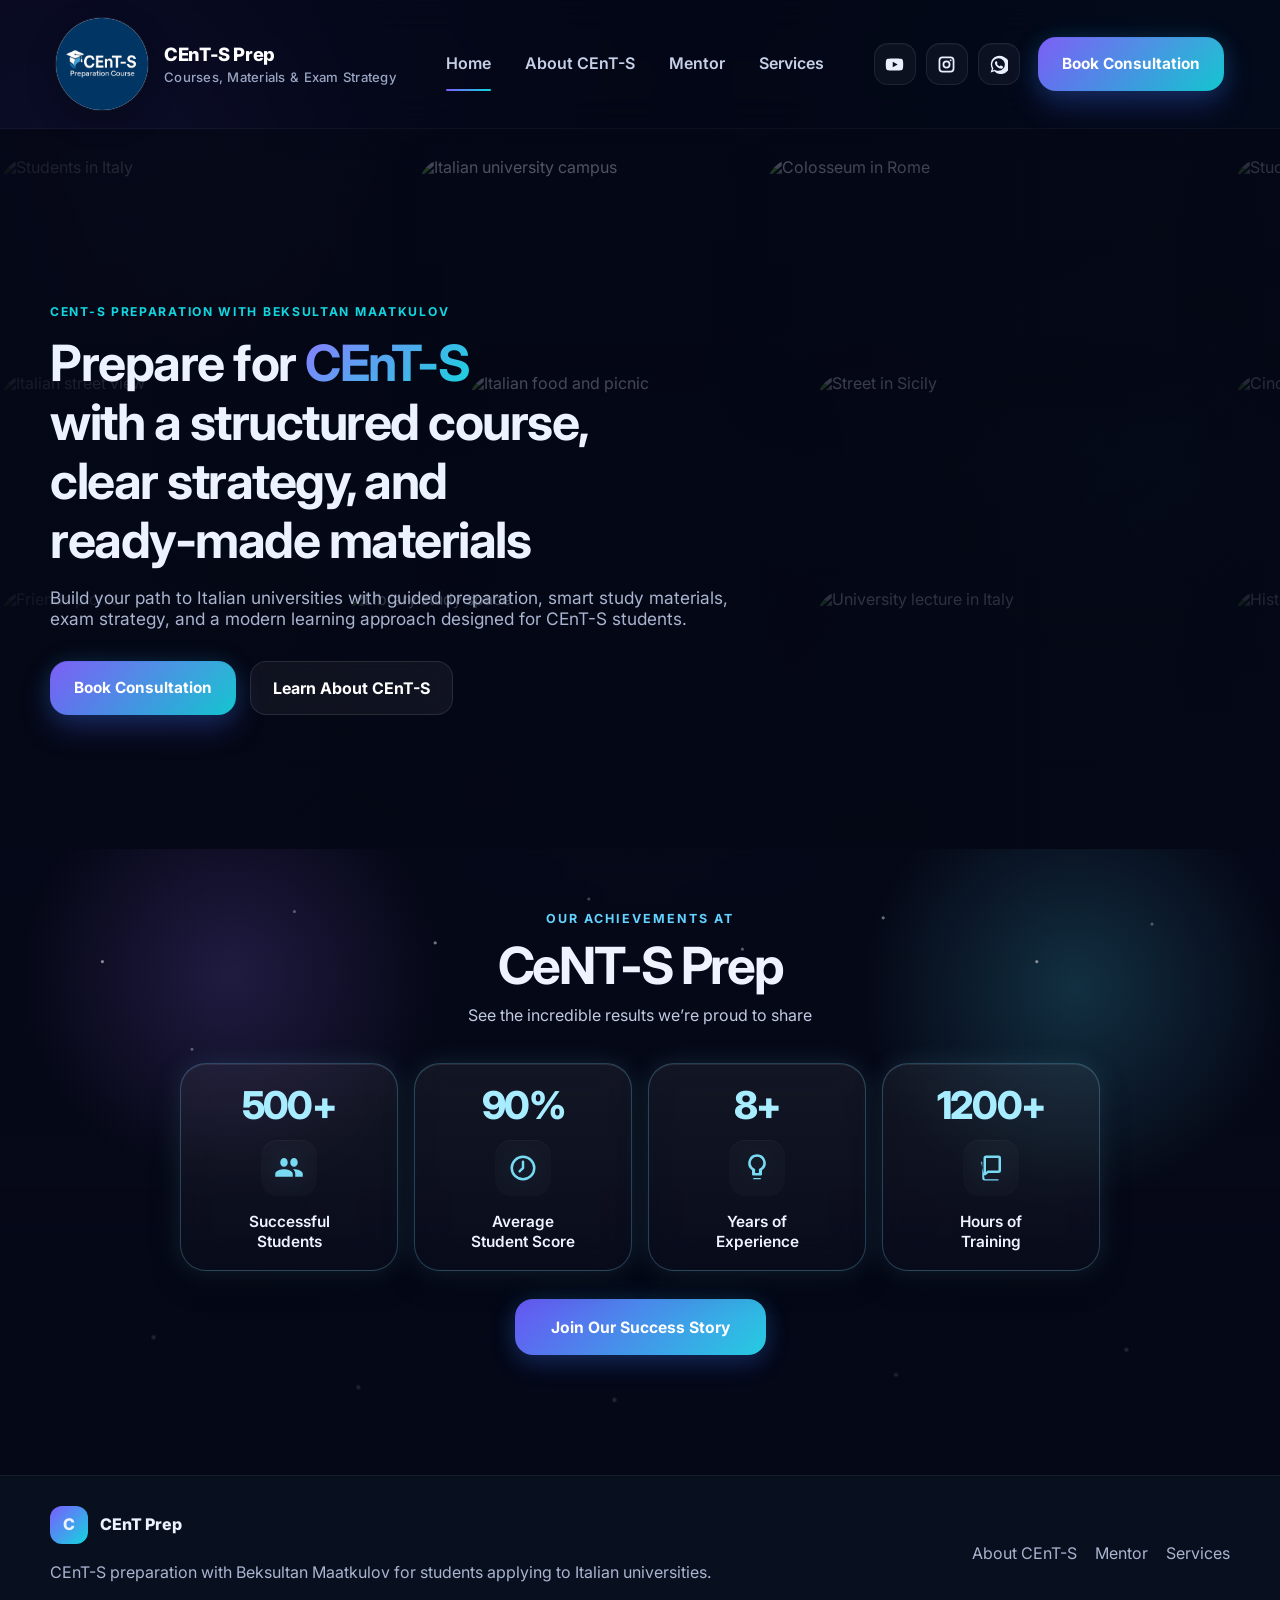
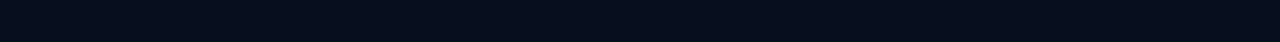
==== commit f890b0be: "home stat" ====
--- a/index.html
+++ b/index.html
@@ -37,13 +37,13 @@
 
         <div class="brand-text">
           <span class="brand-title">CEnT-S Prep</span>
-          <span class="brand-subtitle">Courses, Materials & Exam Strategy</span>
+          <span class="brand-subtitle">Courses, Materials &amp; Exam Strategy</span>
         </div>
       </a>
 
       <!-- ========================= DESKTOP NAV ========================= -->
-      <nav class="nav desktop-nav">
-        <a href="index.html">Home</a>
+      <nav class="desktop-nav" aria-label="Main navigation">
+        <a href="index.html" class="active-link">Home</a>
         <a href="about.html">About CEnT-S</a>
         <a href="mentor.html">Mentor</a>
         <a href="services.html">Services</a>
@@ -51,7 +51,6 @@
 
       <!-- ========================= ACTIONS ========================= -->
       <div class="nav-actions">
-        <!-- ========================= SOCIAL LINKS ========================= -->
         <div class="social-links desktop-socials">
           <a
             href="https://www.youtube.com/@CEnT-S_Tolc-i_Tolc-e_prep"
@@ -66,7 +65,7 @@
           </a>
 
           <a
-            href="https://www.instagram.com/cent_s_prep?igsh=MWZzbDA2azlwNmFhNA%3D%3D&utm_source=qr/"
+            href="https://www.instagram.com/cent_s_prep/"
             target="_blank"
             rel="noopener noreferrer"
             class="social-link instagram"
@@ -90,11 +89,16 @@
           </a>
         </div>
 
-        <!-- ========================= CTA BUTTON ========================= -->
         <a href="services.html" class="consult-btn desktop-cta">Book Consultation</a>
 
-        <!-- ========================= BURGER ========================= -->
-        <button class="burger-btn" id="burgerBtn" aria-label="Open menu" aria-expanded="false">
+        <button
+          class="burger-btn"
+          id="burgerBtn"
+          aria-label="Open menu"
+          aria-expanded="false"
+          aria-controls="mobileMenu"
+          type="button"
+        >
           <span></span>
           <span></span>
           <span></span>
@@ -105,7 +109,7 @@
     <!-- ========================= MOBILE MENU ========================= -->
     <div class="mobile-menu" id="mobileMenu">
       <div class="container mobile-menu-inner">
-        <a href="index.html" class="mobile-link">Home</a>
+        <a href="index.html" class="mobile-link active-link">Home</a>
         <a href="about.html" class="mobile-link">About CEnT-S</a>
         <a href="mentor.html" class="mobile-link">Mentor</a>
         <a href="services.html" class="mobile-link">Services</a>
@@ -154,50 +158,110 @@
   </header>
 
   <main>
-    <!-- ========================= HERO SECTION WITH BIG MOVING GALLERY ========================= -->
+    <!-- ========================= HERO SECTION ========================= -->
     <section class="hero hero-gallery">
       <!-- ========================= MOVING BACKGROUND GALLERY ========================= -->
-      <div class="hero-gallery-bg" >
+      <div class="hero-gallery-bg">
         <div class="gallery-track gallery-track-1">
-          <div class="gallery-item gallery-item-large"><img src="https://encrypted-tbn0.gstatic.com/licensed-image?q=tbn:ANd9GcSopIsMeecXLOAPqyn12hyN76o0IeH7WunV0BUBjv4eQPZ1HGJuaeICAIqPtczbi7rbWv8qEF_nz8u0WLMj5f8U4gs&s=19" alt="Students in Italy" /></div>
-          <div class="gallery-item"><img src="https://media.gettyimages.com/id/1272618582/it/foto/trento-italy-general-view-of-students-and-a-university-teacher-wearing-protective-masks-inside.jpg?s=612x612&w=0&k=20&c=T7AM0badlGmEeOPZggMQGsk_e9aBCqCUJhyjAEulh-Y=" alt="Italian university campus" /></div>
-          <div class="gallery-item gallery-item-wide"><img src="https://media.istockphoto.com/id/539115110/it/foto/colosseo-di-roma-e-sole-mattutino-italia.jpg?s=612x612&w=0&k=20&c=ngbBMGVEkJxHsnt4SN7ZuncEnRenq2tFI8V0-zCg4pw=" alt="Students studying together" /></div>
-          <div class="gallery-item"><img src="https://media.gettyimages.com/id/184870217/it/foto/studenti-nella-biblioteca.jpg?s=612x612&w=0&k=20&c=_3sebVE5tyPJDmUgUfzCzZPpJ37IOXYp-LAT9e4hoxI=" alt="University in Italy" /></div>
-          <div class="gallery-item gallery-item-large"><img src="https://encrypted-tbn0.gstatic.com/licensed-image?q=tbn:ANd9GcSPkWwH9Ia-fE82bQV4n8j7NXQEtrVXuWzHaZTx3yMv8jdPvfqqURsQWS8aK8PO1bL6fl-T5P4fztGTrQAv5XN95_g&s=19" alt="Students walking on campus" /></div>
-
-          <div class="gallery-item gallery-item-large"><img src="https://media.gettyimages.com/id/1272618582/it/foto/trento-italy-general-view-of-students-and-a-university-teacher-wearing-protective-masks-inside.jpg?s=612x612&w=0&k=20&c=T7AM0badlGmEeOPZggMQGsk_e9aBCqCUJhyjAEulh-Y=" alt="Students in Italy" /></div>
-          <div class="gallery-item"><img src="https://encrypted-tbn0.gstatic.com/licensed-image?q=tbn:ANd9GcSigqhSNbDjN2tnKCAv2OjBDmR5G3v75Q-Q2fNisuLxljWFkuisSxR8Z1L9lPzP7iTZTS94ZurJonya39ZmvzELAkk&s=19" alt="Italian university campus" alt="Italian university campus" /></div>
-          <div class="gallery-item gallery-item-wide"><img src="https://media.istockphoto.com/id/539115110/it/foto/colosseo-di-roma-e-sole-mattutino-italia.jpg?s=612x612&w=0&k=20&c=ngbBMGVEkJxHsnt4SN7ZuncEnRenq2tFI8V0-zCg4pw=" alt="Students studying together" /></div>
-          <div class="gallery-item"><img src="https://media.gettyimages.com/id/184870217/it/foto/studenti-nella-biblioteca.jpg?s=612x612&w=0&k=20&c=_3sebVE5tyPJDmUgUfzCzZPpJ37IOXYp-LAT9e4hoxI=" alt="University in Italy" /></div>
-          <div class="gallery-item gallery-item-large"><img src="https://encrypted-tbn0.gstatic.com/licensed-image?q=tbn:ANd9GcSPkWwH9Ia-fE82bQV4n8j7NXQEtrVXuWzHaZTx3yMv8jdPvfqqURsQWS8aK8PO1bL6fl-T5P4fztGTrQAv5XN95_g&s=19" alt="Students walking on campus" /></div>
+          <div class="gallery-item gallery-item-large">
+            <img src="https://encrypted-tbn0.gstatic.com/licensed-image?q=tbn:ANd9GcSopIsMeecXLOAPqyn12hyN76o0IeH7WunV0BUBjv4eQPZ1HGJuaeICAIqPtczbi7rbWv8qEF_nz8u0WLMj5f8U4gs&amp;s=19" alt="Students in Italy" />
+          </div>
+          <div class="gallery-item">
+            <img src="https://media.gettyimages.com/id/1272618582/it/foto/trento-italy-general-view-of-students-and-a-university-teacher-wearing-protective-masks-inside.jpg?s=612x612&amp;w=0&amp;k=20&amp;c=T7AM0badlGmEeOPZggMQGsk_e9aBCqCUJhyjAEulh-Y=" alt="Italian university campus" />
+          </div>
+          <div class="gallery-item gallery-item-wide">
+            <img src="https://media.istockphoto.com/id/539115110/it/foto/colosseo-di-roma-e-sole-mattutino-italia.jpg?s=612x612&amp;w=0&amp;k=20&amp;c=ngbBMGVEkJxHsnt4SN7ZuncEnRenq2tFI8V0-zCg4pw=" alt="Colosseum in Rome" />
+          </div>
+          <div class="gallery-item">
+            <img src="https://media.gettyimages.com/id/184870217/it/foto/studenti-nella-biblioteca.jpg?s=612x612&amp;w=0&amp;k=20&amp;c=_3sebVE5tyPJDmUgUfzCzZPpJ37IOXYp-LAT9e4hoxI=" alt="Students in library" />
+          </div>
+          <div class="gallery-item gallery-item-large">
+            <img src="https://encrypted-tbn0.gstatic.com/licensed-image?q=tbn:ANd9GcSPkWwH9Ia-fE82bQV4n8j7NXQEtrVXuWzHaZTx3yMv8jdPvfqqURsQWS8aK8PO1bL6fl-T5P4fztGTrQAv5XN95_g&amp;s=19" alt="Students walking on campus" />
+          </div>
+
+          <div class="gallery-item gallery-item-large">
+            <img src="https://media.gettyimages.com/id/1272618582/it/foto/trento-italy-general-view-of-students-and-a-university-teacher-wearing-protective-masks-inside.jpg?s=612x612&amp;w=0&amp;k=20&amp;c=T7AM0badlGmEeOPZggMQGsk_e9aBCqCUJhyjAEulh-Y=" alt="Students in Italy" />
+          </div>
+          <div class="gallery-item">
+            <img src="https://encrypted-tbn0.gstatic.com/licensed-image?q=tbn:ANd9GcSigqhSNbDjN2tnKCAv2OjBDmR5G3v75Q-Q2fNisuLxljWFkuisSxR8Z1L9lPzP7iTZTS94ZurJonya39ZmvzELAkk&amp;s=19" alt="Italian university building" />
+          </div>
+          <div class="gallery-item gallery-item-wide">
+            <img src="https://media.istockphoto.com/id/539115110/it/foto/colosseo-di-roma-e-sole-mattutino-italia.jpg?s=612x612&amp;w=0&amp;k=20&amp;c=ngbBMGVEkJxHsnt4SN7ZuncEnRenq2tFI8V0-zCg4pw=" alt="Rome city view" />
+          </div>
+          <div class="gallery-item">
+            <img src="https://media.gettyimages.com/id/184870217/it/foto/studenti-nella-biblioteca.jpg?s=612x612&amp;w=0&amp;k=20&amp;c=_3sebVE5tyPJDmUgUfzCzZPpJ37IOXYp-LAT9e4hoxI=" alt="Students studying indoors" />
+          </div>
+          <div class="gallery-item gallery-item-large">
+            <img src="https://encrypted-tbn0.gstatic.com/licensed-image?q=tbn:ANd9GcSPkWwH9Ia-fE82bQV4n8j7NXQEtrVXuWzHaZTx3yMv8jdPvfqqURsQWS8aK8PO1bL6fl-T5P4fztGTrQAv5XN95_g&amp;s=19" alt="Campus lifestyle" />
+          </div>
         </div>
 
         <div class="gallery-track gallery-track-2">
-          <div class="gallery-item gallery-item-wide"><img src="https://images.pexels.com/photos/210017/pexels-photo-210017.jpeg"  ></div>
-          <div class="gallery-item"><img src="https://media.gettyimages.com/id/1487574578/photo/rose-wine-glasses-with-antipasti-picnic-food-snacks-on-sunny-garden-party-table.jpg?s=612x612&w=0&k=20&c=mXrTUq-V4im_r4OqDcbs9VlzGMvHmWrS8az1Ob-cYtU=" ></div>
-          <div class="gallery-item gallery-item-large"><img src="https://media.istockphoto.com/id/1451071102/it/foto/siracusa-italia-street-scene-al-crepuscolo.jpg?s=612x612&w=0&k=20&c=ZdFOHF6_vM6HFZjq0aRZeUkQELssNL-SxTgY45oNR28=" ></div>
-          <div class="gallery-item"><img src="https://media.gettyimages.com/id/2160748918/photo/colorful-cliffside-houses-in-manarola-cinque-terre-italy.jpg?s=612x612&w=0&k=20&c=fBLUhI_BY7fLShrZnd9JA0StexBHiuPuGRMglMPXCoI=" ></div>
-          <div class="gallery-item gallery-item-wide"><img src="https://media.gettyimages.com/id/967326474/photo/young-couple-having-fun-riding-scooter-in-old-european-town.jpg?s=612x612&w=0&k=20&c=AUXxhKX4qa_9r2-lOfIXDDhDRREwfC-VHSuiOHfiurM=" ></div>
-
-          <div class="gallery-item gallery-item-wide"><img src="https://media.gettyimages.com/id/642290985/it/foto/the-temple-of-saturn-in-the-roman-forum-rome.jpg?s=612x612&w=0&k=20&c=iabU6Bs4FK1oc06RPgS1c68WsGvJWDFgjgjA251sdR0=" ></div>
-          <div class="gallery-item"><img src="https://media.gettyimages.com/id/143919746/it/foto/galleria-vittorio-emanuele-ii-a-milano.jpg?s=612x612&w=0&k=20&c=N6ggm44d5LiEYgJjoKDzLXSywC02PVc6JTLg47acXEc=" ></div>
-          <div class="gallery-item gallery-item-large"><img src="https://media.gettyimages.com/id/637851834/it/foto/paesaggio-urbano-di-firenze-e-duomo-di-santa-maria-del-fiore.jpg?s=612x612&w=0&k=20&c=ubNgwnPkTEOf-1xAXK38CjrWvyOQTVQo37gKXY9ktx4=" ></div>
-          <div class="gallery-item"><img src="https://media.gettyimages.com/id/493559890/it/foto/gruppo-di-amici-al-bar-pianificazione-del-prossimo-viaggio.jpg?s=612x612&w=0&k=20&c=KPolSAYcRckbv7u5t9BDxoqjJNQ1jZglDcYwce_9Hyo=" ></div>
-          <div class="gallery-item gallery-item-wide"><img src="https://media.gettyimages.com/id/1040932672/photo/famous-italian-gelato-at-trevi-fountain-rome.jpg?s=612x612&w=0&k=20&c=lq_41N0_o9KaNNn6xwVS-pgHktH50npXgUVtSz1VUPg=" ></div>
+          <div class="gallery-item gallery-item-wide">
+            <img src="https://images.pexels.com/photos/210017/pexels-photo-210017.jpeg" alt="Italian street view" />
+          </div>
+          <div class="gallery-item">
+            <img src="https://media.gettyimages.com/id/1487574578/photo/rose-wine-glasses-with-antipasti-picnic-food-snacks-on-sunny-garden-party-table.jpg?s=612x612&amp;w=0&amp;k=20&amp;c=mXrTUq-V4im_r4OqDcbs9VlzGMvHmWrS8az1Ob-cYtU=" alt="Italian food and picnic" />
+          </div>
+          <div class="gallery-item gallery-item-large">
+            <img src="https://media.istockphoto.com/id/1451071102/it/foto/siracusa-italia-street-scene-al-crepuscolo.jpg?s=612x612&amp;w=0&amp;k=20&amp;c=ZdFOHF6_vM6HFZjq0aRZeUkQELssNL-SxTgY45oNR28=" alt="Street in Sicily" />
+          </div>
+          <div class="gallery-item">
+            <img src="https://media.gettyimages.com/id/2160748918/photo/colorful-cliffside-houses-in-manarola-cinque-terre-italy.jpg?s=612x612&amp;w=0&amp;k=20&amp;c=fBLUhI_BY7fLShrZnd9JA0StexBHiuPuGRMglMPXCoI=" alt="Cinque Terre houses" />
+          </div>
+          <div class="gallery-item gallery-item-wide">
+            <img src="https://media.gettyimages.com/id/967326474/photo/young-couple-having-fun-riding-scooter-in-old-european-town.jpg?s=612x612&amp;w=0&amp;k=20&amp;c=AUXxhKX4qa_9r2-lOfIXDDhDRREwfC-VHSuiOHfiurM=" alt="Lifestyle in Italy" />
+          </div>
+
+          <div class="gallery-item gallery-item-wide">
+            <img src="https://media.gettyimages.com/id/642290985/it/foto/the-temple-of-saturn-in-the-roman-forum-rome.jpg?s=612x612&amp;w=0&amp;k=20&amp;c=iabU6Bs4FK1oc06RPgS1c68WsGvJWDFgjgjA251sdR0=" alt="Roman Forum" />
+          </div>
+          <div class="gallery-item">
+            <img src="https://media.gettyimages.com/id/143919746/it/foto/galleria-vittorio-emanuele-ii-a-milano.jpg?s=612x612&amp;w=0&amp;k=20&amp;c=N6ggm44d5LiEYgJjoKDzLXSywC02PVc6JTLg47acXEc=" alt="Milan gallery" />
+          </div>
+          <div class="gallery-item gallery-item-large">
+            <img src="https://media.gettyimages.com/id/637851834/it/foto/paesaggio-urbano-di-firenze-e-duomo-di-santa-maria-del-fiore.jpg?s=612x612&amp;w=0&amp;k=20&amp;c=ubNgwnPkTEOf-1xAXK38CjrWvyOQTVQo37gKXY9ktx4=" alt="Florence skyline" />
+          </div>
+          <div class="gallery-item">
+            <img src="https://media.gettyimages.com/id/493559890/it/foto/gruppo-di-amici-al-bar-pianificazione-del-prossimo-viaggio.jpg?s=612x612&amp;w=0&amp;k=20&amp;c=KPolSAYcRckbv7u5t9BDxoqjJNQ1jZglDcYwce_9Hyo=" alt="Friends planning trip" />
+          </div>
+          <div class="gallery-item gallery-item-wide">
+            <img src="https://media.gettyimages.com/id/1040932672/photo/famous-italian-gelato-at-trevi-fountain-rome.jpg?s=612x612&amp;w=0&amp;k=20&amp;c=lq_41N0_o9KaNNn6xwVS-pgHktH50npXgUVtSz1VUPg=" alt="Gelato in Rome" />
+          </div>
         </div>
 
         <div class="gallery-track gallery-track-3">
-          <div class="gallery-item"><img src="https://media.gettyimages.com/id/1467909966/photo/friends-toasting-at-the-picnic.jpg?s=612x612&w=0&k=20&c=2KG57yZCokEFcDMQYj1-3JX5A9duUwy1UnWGpc34zDg=" ></div>
-          <div class="gallery-item gallery-item-wide"><img src="https://media.gettyimages.com/id/1007108558/it/foto/on-the-library.jpg?s=612x612&w=0&k=20&c=p5Ug5YwKYxjM04x_7GPDXujGwzfgdG-1Fdds6JXyVpI=" ></div>
-          <div class="gallery-item gallery-item-large"><img src="https://media.gettyimages.com/id/157049877/it/foto/students-follow-a-lesson-at-the-roma-tre-university-on-november-7-2012-in-rome-about-870.jpg?s=612x612&w=0&k=20&c=X_BSrbtM5pnqBMDzlP6WQ3PN8AQmfvlK1vG_xsj1OD8=" ></div>
-          <div class="gallery-item"><img src="https://media.gettyimages.com/id/842772098/it/foto/view-of-the-fa%C3%A7ade-of-basilica-of-santambrogio-from-the-ansperto-atrium.jpg?s=612x612&w=0&k=20&c=5ykWd0QV4t_a2oxcy5r9rKMMDwqMMH3g8-F1iMxacAA="></div>
-          <div class="gallery-item gallery-item-wide"><img src="https://media.gettyimages.com/id/1593921703/it/foto/people-dining-outside-restaurants-and-bars-at-dusk-in-catania.jpg?s=612x612&w=0&k=20&c=ywMz6QQuSnKr5W3H8-rsjMTPYjatym17wCYtQbO_RnU="></div>
-
-          <div class="gallery-item"><img src="https://media.gettyimages.com/id/1176808453/it/foto/navigli-canals-in-the-old-town-at-sunset-milan-italy.jpg?s=612x612&w=0&k=20&c=r5lfzY20Y-QFH68AuQwLVRGyqy5ipdGTjpBFsovb7HE=" ></div>
-          <div class="gallery-item gallery-item-wide"><img src="https://media.gettyimages.com/id/1388400714/it/foto/crowds-of-people-on-via-del-corso-shopping-street-in-rome-italy.jpg?s=612x612&w=0&k=20&c=h9jRFHdN2izl17KST2_JH9bmFfQLO0hFskFOLbzSu_Q=" ></div>
-          <div class="gallery-item gallery-item-large"><img src="https://media.gettyimages.com/id/1145040590/it/foto/beautiful-sunset-cityscape-view-of-the-santa-maria-nouvelle-duomo-and-the-town-of-florence-in.jpg?s=612x612&w=0&k=20&c=sNq60YTU4xIazhYJigXbfYuXBSuVF7EOUx1US240rG4=" ></div>
-          <div class="gallery-item"><img src="https://media.gettyimages.com/id/611076216/it/foto/grandi-momenti-con-grandi-amici.jpg?s=612x612&w=0&k=20&c=A9OQvO86HyTau7cgfAALEFQjc3ikVUVo83oBRWa_bow=" ></div>
-          <div class="gallery-item gallery-item-wide"><img src="https://media.gettyimages.com/id/639558856/it/foto/madre-e-figlia-in-visita-alla-citt%C3%A0-di-firenze-toscana.jpg?s=612x612&w=0&k=20&c=NT8NIW41HRXd9KniFA31HGfP4UjF-dxDlaSikZGPR8c=" ></div>
+          <div class="gallery-item">
+            <img src="https://media.gettyimages.com/id/1467909966/photo/friends-toasting-at-the-picnic.jpg?s=612x612&amp;w=0&amp;k=20&amp;c=2KG57yZCokEFcDMQYj1-3JX5A9duUwy1UnWGpc34zDg=" alt="Friends picnic" />
+          </div>
+          <div class="gallery-item gallery-item-wide">
+            <img src="https://media.gettyimages.com/id/1007108558/it/foto/on-the-library.jpg?s=612x612&amp;w=0&amp;k=20&amp;c=p5Ug5YwKYxjM04x_7GPDXujGwzfgdG-1Fdds6JXyVpI=" alt="Library study space" />
+          </div>
+          <div class="gallery-item gallery-item-large">
+            <img src="https://media.gettyimages.com/id/157049877/it/foto/students-follow-a-lesson-at-the-roma-tre-university-on-november-7-2012-in-rome-about-870.jpg?s=612x612&amp;w=0&amp;k=20&amp;c=X_BSrbtM5pnqBMDzlP6WQ3PN8AQmfvlK1vG_xsj1OD8=" alt="University lecture in Italy" />
+          </div>
+          <div class="gallery-item">
+            <img src="https://media.gettyimages.com/id/842772098/it/foto/view-of-the-fa%C3%A7ade-of-basilica-of-santambrogio-from-the-ansperto-atrium.jpg?s=612x612&amp;w=0&amp;k=20&amp;c=5ykWd0QV4t_a2oxcy5r9rKMMDwqMMH3g8-F1iMxacAA=" alt="Historic architecture in Italy" />
+          </div>
+          <div class="gallery-item gallery-item-wide">
+            <img src="https://media.gettyimages.com/id/1593921703/it/foto/people-dining-outside-restaurants-and-bars-at-dusk-in-catania.jpg?s=612x612&amp;w=0&amp;k=20&amp;c=ywMz6QQuSnKr5W3H8-rsjMTPYjatym17wCYtQbO_RnU=" alt="Evening life in Catania" />
+          </div>
+
+          <div class="gallery-item">
+            <img src="https://media.gettyimages.com/id/1176808453/it/foto/navigli-canals-in-the-old-town-at-sunset-milan-italy.jpg?s=612x612&amp;w=0&amp;k=20&amp;c=r5lfzY20Y-QFH68AuQwLVRGyqy5ipdGTjpBFsovb7HE=" alt="Navigli canals in Milan" />
+          </div>
+          <div class="gallery-item gallery-item-wide">
+            <img src="https://media.gettyimages.com/id/1388400714/it/foto/crowds-of-people-on-via-del-corso-shopping-street-in-rome-italy.jpg?s=612x612&amp;w=0&amp;k=20&amp;c=h9jRFHdN2izl17KST2_JH9bmFfQLO0hFskFOLbzSu_Q=" alt="Busy street in Rome" />
+          </div>
+          <div class="gallery-item gallery-item-large">
+            <img src="https://media.gettyimages.com/id/1145040590/it/foto/beautiful-sunset-cityscape-view-of-the-santa-maria-nouvelle-duomo-and-the-town-of-florence-in.jpg?s=612x612&amp;w=0&amp;k=20&amp;c=sNq60YTU4xIazhYJigXbfYuXBSuVF7EOUx1US240rG4=" alt="Florence at sunset" />
+          </div>
+          <div class="gallery-item">
+            <img src="https://media.gettyimages.com/id/611076216/it/foto/grandi-momenti-con-grandi-amici.jpg?s=612x612&amp;w=0&amp;k=20&amp;c=A9OQvO86HyTau7cgfAALEFQjc3ikVUVo83oBRWa_bow=" alt="Friends together" />
+          </div>
+          <div class="gallery-item gallery-item-wide">
+            <img src="https://media.gettyimages.com/id/639558856/it/foto/madre-e-figlia-in-visita-alla-citt%C3%A0-di-firenze-toscana.jpg?s=612x612&amp;w=0&amp;k=20&amp;c=NT8NIW41HRXd9KniFA31HGfP4UjF-dxDlaSikZGPR8c=" alt="Travel in Florence" />
+          </div>
         </div>
       </div>
 
@@ -209,99 +273,92 @@
         <div class="hero-copy">
           <p class="eyebrow">CEnT-S Preparation with Beksultan Maatkulov</p>
 
-          <h2 class="hero-copy_h2">
+          <h1 class="hero-copy_h2">
             Prepare for <span class="gradient-text">CEnT-S</span><br />
             with a structured course,<br />
             clear strategy, and<br />
             ready-made materials
-          </h2>
-<div class="hero-text">
-          <p class="hero-text hero-text-large" >
-            Build your path to Italian universities with guided preparation, smart study
-            materials, exam strategy, and a modern learning approach designed for CEnT-S students.
-          </p>
-          </div>
-
-          <div class="hero-actions" >
-            <a class="consult-btn" href="services.html" >Book Consultation</a>
+          </h1>
+
+          <div class="hero-text">
+            <p class="hero-text-large">
+              Build your path to Italian universities with guided preparation, smart study
+              materials, exam strategy, and a modern learning approach designed for CEnT-S students.
+            </p>
+          </div>
+
+          <div class="hero-actions">
+            <a class="consult-btn" href="services.html">Book Consultation</a>
             <a class="btn btn-secondary" href="about.html">Learn About CEnT-S</a>
           </div>
-
-
         </div>
       </div>
     </section>
 
-    <!-- ========================= TRUST STRIP ========================= -->
-    <section class="brands">
-      <div class="container brands-row">
-        <span>Online Course</span>
-        <span>Self-Study Pack</span>
-        <span>YouTube Lessons</span>
-        <span>CEnT-S Strategy</span>
-      </div>
-    </section>
-
-    <!-- ========================= SHORT INTRO CARDS ========================= -->
-    <section class="section">
-      <div class="container">
-        <div class="section-heading">
-          <p class="eyebrow">What You Will Find</p>
-          <h2>Everything is split into simple pages</h2>
-          <p>
-            The homepage stays clean, while the detailed information is organised
-            into separate pages for the exam, the mentor, and the preparation offers.
-          </p>
-        </div>
-
-        <div class="grid-3">
-          <article class="info-card glass">
-            <div class="icon">01</div>
-            <h3>About CEnT</h3>
-            <p>
-              Full explanation of what CEnT-S is, how the scoring works,
-              macro-periods, and breakdown of all sections.
-            </p>
-            <a href="about.html" class="text-link">Open page</a>
-          </article>
-
-          <article class="info-card glass">
-            <div class="icon">02</div>
-            <h3>About the Mentor</h3>
-            <p>
-              A dedicated page about Beksultan Maatkulov, his teaching approach,
-              and why students prepare with him.
-            </p>
-            <a href="mentor.html" class="text-link">Open page</a>
-          </article>
-
-          <article class="info-card glass">
-            <div class="icon">03</div>
-            <h3>Programs & Materials</h3>
-            <p>
-              Course details, pricing block, YouTube lessons, and student results
-              are placed on a separate page.
-            </p>
-            <a href="services.html" class="text-link">Open page</a>
-          </article>
-        </div>
-      </div>
-    </section>
-
-    <!-- ========================= QUICK CTA ========================= -->
-    <section class="section section-dark">
-      <div class="container cta-box glass">
-        <div>
-          <p class="eyebrow">Start Here</p>
-          <h2>Choose how you want to prepare</h2>
-          <p>
-            Explore the full course, get the self-study materials, or begin with
-            free YouTube lessons.
-          </p>
-        </div>
-        <a class="btn btn-primary" href="services.html">See Services</a>
-      </div>
-    </section>
+     <!-- ========================= STATISTICS ========================= -->
+
+  <section class="stats-section">
+  <div class="stats-bg-glow-left"></div>
+  <div class="stats-bg-glow-right"></div>
+  <div class="stats-bg-lines"></div>
+  <div class="stats-bg-bottom"></div>
+  <div class="stats-bg-dust"></div>
+
+  <div class="container" style="margin-top: -60px;">
+    <div class="stats-heading">
+      <p class="stats-eyebrow">OUR ACHIEVEMENTS AT</p>
+      <h2 class="stats-title">CeNT-S Prep</h2>
+      <p class="stats-subtitle">See the incredible results we’re proud to share</p>
+    </div>
+
+    <div class="stats-grid">
+      <article class="stats-card">
+        <div class="stats-number">500+</div>
+        <div class="stats-icon">
+          <svg viewBox="0 0 24 24" aria-hidden="true">
+            <path d="M16 11c1.66 0 3-1.57 3-3.5S17.66 4 16 4s-3 1.57-3 3.5S14.34 11 16 11Zm-8 0c1.66 0 3-1.57 3-3.5S9.66 4 8 4 5 5.57 5 7.5 6.34 11 8 11Zm0 2c-2.33 0-7 1.17-7 3.5V19h14v-2.5C15 14.17 10.33 13 8 13Zm8 0c-.29 0-.62.02-.97.05 1.16.84 1.97 1.96 1.97 3.45V19h6v-2.5c0-2.33-4.67-3.5-7-3.5Z"/>
+          </svg>
+        </div>
+        <h3>Successful<br>Students</h3>
+      </article>
+
+      <article class="stats-card stats-card-featured">
+        <div class="stats-number">90%</div>
+        <div class="stats-icon">
+          <svg viewBox="0 0 24 24" aria-hidden="true">
+            <path d="M12 2a10 10 0 1 0 10 10A10.01 10.01 0 0 0 12 2Zm0 18a8 8 0 1 1 8-8 8.01 8.01 0 0 1-8 8Zm0-14a1 1 0 0 0-1 1v4.59l-2.29 2.29a1 1 0 1 0 1.41 1.41l2.59-2.59A1 1 0 0 0 13 12V7a1 1 0 0 0-1-1Z"/>
+          </svg>
+        </div>
+        <h3>Average<br>Student Score</h3>
+      </article>
+
+      <article class="stats-card">
+        <div class="stats-number">8+</div>
+        <div class="stats-icon">
+          <svg viewBox="0 0 24 24" aria-hidden="true">
+            <path d="M9 21h6v-1H9Zm3-20a7 7 0 0 0-4 12.74V17a1 1 0 0 0 1 1h6a1 1 0 0 0 1-1v-3.26A7 7 0 0 0 12 1Zm2 11.58-.5.29V16h-3v-3.13l-.5-.29A5 5 0 1 1 14 12.58Z"/>
+          </svg>
+        </div>
+        <h3>Years of<br>Experience</h3>
+      </article>
+
+      <article class="stats-card">
+        <div class="stats-number">1200+</div>
+        <div class="stats-icon">
+          <svg viewBox="0 0 24 24" aria-hidden="true">
+            <path d="M18 2H8a2 2 0 0 0-2 2v13a1 1 0 0 0 1.6.8L10 16h8a2 2 0 0 0 2-2V4a2 2 0 0 0-2-2ZM8 4h10v10H9.33L8 15.11Zm-4 3h1v13a2 2 0 0 0 2 2h11v-1H7Z"/>
+          </svg>
+        </div>
+        <h3>Hours of<br>Training</h3>
+      </article>
+    </div>
+
+    <div class="stats-action">
+      <a href="services.html" class="stats-btn">Join Our Success Story</a>
+    </div>
+  </div>
+</section>
+
   </main>
 
   <!-- ========================= FOOTER ========================= -->
@@ -319,7 +376,7 @@
       </div>
 
       <div class="footer-links">
-        <a href="about.html">About CEnT</a>
+        <a href="about.html">About CEnT-S</a>
         <a href="mentor.html">Mentor</a>
         <a href="services.html">Services</a>
       </div>
--- a/style.css
+++ b/style.css
@@ -53,12 +53,8 @@
   text-decoration: none;
 }
 
-details summary {
-  list-style: none;
-}
-
-details summary::-webkit-details-marker {
-  display: none;
+button {
+  font-family: inherit;
 }
 
 /* =========================================================
@@ -67,21 +63,6 @@
 .container {
   width: min(var(--container), calc(100% - 40px));
   margin: 0 auto;
-}
-
-.section {
-  padding: 100px 0;
-}
-
-.section-dark {
-  background: linear-gradient(180deg, rgba(255,255,255,0.02), rgba(255,255,255,0.01));
-}
-
-.glass {
-  background: var(--surface);
-  border: 1px solid var(--stroke);
-  box-shadow: var(--shadow);
-  backdrop-filter: blur(20px);
 }
 
 .bg-blur {
@@ -107,34 +88,16 @@
 }
 
 /* =========================================================
-   LAYOUT HELPERS RESPONSIVE
-========================================================= */
-@media (max-width: 560px) {
-  .container {
-    width: min(var(--container), calc(100% - 24px));
-  }
-
-  .section {
-    padding: 78px 0;
-  }
-}
-
-/* =========================================================
    TYPOGRAPHY
 ========================================================= */
 .eyebrow {
-  margin: -44px 0 -37px;
+  margin: 0 0 14px;
   color: var(--secondary);
   font-weight: 700;
   letter-spacing: 0.14em;
   text-transform: uppercase;
   font-size: 0.76rem;
-}
-
-
-.hero-copy_h2 {
-  font-size: 50px;
-  line-height: 1.3;
+  line-height: 1.4;
 }
 
 .gradient-text {
@@ -143,45 +106,16 @@
   -webkit-text-fill-color: transparent;
 }
 
-.section-heading {
-  max-width: 300px;
-  margin-bottom: 5px;
-}
-
-.section-heading h2,
-.course-content h2,
-.cta-box h2,
-.page-title {
-  margin: 0 0 12px;
-  font-size: clamp(2rem, 3vw, 3rem);
-  line-height: 1.1;
+.hero-copy_h2 {
+  margin: 0;
+  font-size: 50px;
+  line-height: 1.18;
   letter-spacing: -0.03em;
 }
 
-.section-heading p,
 .hero-text,
-.section-text,
-.info-card p,
-.product-card p,
-.timeline-card p,
-.notice-box p,
-.detail-card p,
-.footer-text,
-.course-content p,
-.page-subtitle {
+.footer-text {
   color: var(--muted);
-}
-
-/* =========================================================
-   TYPOGRAPHY RESPONSIVE
-========================================================= */
-@media (max-width: 820px) {
-  .section-heading h2,
-  .course-content h2,
-  .cta-box h2,
-  .page-title {
-    font-size: clamp(1.9rem, 6vw, 2.6rem);
-  }
 }
 
 /* =========================================================
@@ -204,12 +138,6 @@
   transform: translateY(-2px);
 }
 
-.btn-primary {
-  color: white;
-  background: linear-gradient(135deg, var(--primary), #5d7cff);
-  box-shadow: 0 14px 30px rgba(92, 105, 255, 0.25);
-}
-
 .btn-secondary {
   color: #ffffff;
   background: rgba(255, 255, 255, 0.05);
@@ -217,305 +145,6 @@
   backdrop-filter: blur(18px);
 }
 
-/* =========================================================
-   BUTTONS RESPONSIVE
-========================================================= */
-@media (max-width: 560px) {
-  .btn {
-    width: 100%;
-  }
-}
-
-/* =========================================================
-   HEADER / NAVBAR
-========================================================= */
-.site-header {
-  position: sticky;
-  top: 0;
-  z-index: 100;
-  padding: 18px 0;
-  background: rgba(4, 8, 24, 0.72);
-  backdrop-filter: blur(18px);
-  border-bottom: 1px solid rgba(255, 255, 255, 0.04);
-}
-
-.navbar {
-  display: flex;
-  align-items: center;
-  justify-content: space-between;
-  gap: 28px;
-  min-height: 78px;
-  padding: 0 6px;
-}
-
-/* =========================================================
-   HEADER / NAVBAR RESPONSIVE
-========================================================= */
-@media (max-width: 820px) {
-  .site-header {
-    padding: 12px 0;
-  }
-
-  .navbar {
-    min-height: 72px;
-    gap: 14px;
-  }
-}
-
-/* =========================================================
-   BRAND / LOGO
-========================================================= */
-.brand {
-  display: flex;
-  align-items: center;
-  gap: 16px;
-  min-width: 0;
-  flex-shrink: 0;
-}
-
-.brand-logo-box {
-  width: 92px;
-  height: 92px;
-  min-width: 92px;
-  border-radius: 50%;
-  background: linear-gradient(180deg, #ffffff 0%, #edf4ff 100%);
-  display: flex;
-  align-items: center;
-  justify-content: center;
-  box-shadow:
-    0 10px 30px rgba(0, 0, 0, 0.28),
-    0 0 0 1px rgba(255, 255, 255, 0.08);
-  overflow: hidden;
-}
-
-.brand-logo {
-  width: 100%;
-  height: 100%;
-  object-fit: cover;
-  display: block;
-}
-
-.brand-text {
-  display: flex;
-  flex-direction: column;
-  line-height: 1.1;
-}
-
-.brand-title {
-  font-size: 1.15rem;
-  font-weight: 800;
-  color: #ffffff;
-  letter-spacing: -0.02em;
-}
-
-.brand-subtitle {
-  margin-top: 6px;
-  font-size: 0.82rem;
-  color: #9aa6c2;
-  letter-spacing: 0.02em;
-  font-weight: 500;
-}
-
-/* =========================================================
-   BRAND / LOGO RESPONSIVE
-========================================================= */
-@media (max-width: 820px) {
-  .brand-subtitle {
-    display: none;
-  }
-
-  .brand-logo-box {
-    width: 68px;
-    height: 68px;
-    min-width: 68px;
-  }
-
-  .brand-title {
-    font-size: 1rem;
-  }
-}
-
-@media (max-width: 560px) {
-  .brand {
-    gap: 12px;
-  }
-
-  .brand-logo-box {
-    width: 60px;
-    height: 60px;
-    min-width: 60px;
-  }
-
-  .brand-title {
-    font-size: 0.95rem;
-  }
-}
-
-/* =========================================================
-   NAV LINKS
-========================================================= */
-.desktop-nav {
-  display: flex;
-  align-items: center;
-  gap: 34px;
-  margin-left: auto;
-  margin-right: auto;
-}
-
-.desktop-nav a {
-  position: relative;
-  color: #c6d0e7;
-  font-size: 1rem;
-  font-weight: 600;
-  transition: 0.25s ease;
-  padding: 8px 0;
-}
-
-.desktop-nav a:hover {
-  color: #ffffff;
-}
-
-.desktop-nav a::after {
-  content: "";
-  position: absolute;
-  left: 0;
-  bottom: -6px;
-  width: 0;
-  height: 2px;
-  border-radius: 999px;
-  background: linear-gradient(90deg, var(--primary), var(--secondary));
-  transition: width 0.25s ease;
-}
-
-.desktop-nav a:hover::after,
-.desktop-nav a.active-link::after {
-  width: 100%;
-}
-
-.desktop-nav a.active-link {
-  color: #ffffff;
-}
-
-/* =========================================================
-   NAV LINKS RESPONSIVE
-========================================================= */
-@media (max-width: 820px) {
-  .desktop-nav {
-    display: none;
-  }
-}
-
-/* =========================================================
-   NAV ACTIONS
-========================================================= */
-.nav-actions {
-  display: flex;
-  align-items: center;
-  gap: 14px;
-  flex-shrink: 0;
-}
-
-.desktop-cta {
-  min-height: 54px;
-}
-
-.desktop-socials {
-  margin-right: 4px;
-}
-
-/* =========================================================
-   NAV ACTIONS RESPONSIVE
-========================================================= */
-@media (max-width: 820px) {
-  .desktop-cta,
-  .desktop-socials {
-    display: none;
-  }
-}
-
-/* =========================================================
-   SOCIAL LINKS
-========================================================= */
-.social-links,
-.mobile-socials {
-  display: flex;
-  align-items: center;
-  gap: 10px;
-}
-
-.social-link {
-  width: 42px;
-  height: 42px;
-  border-radius: 14px;
-  display: inline-flex;
-  align-items: center;
-  justify-content: center;
-  background: rgba(255, 255, 255, 0.04);
-  border: 1px solid rgba(255, 255, 255, 0.08);
-  transition: 0.25s ease;
-  box-shadow: inset 0 1px 0 rgba(255,255,255,0.03);
-}
-
-.social-link:hover {
-  transform: translateY(-2px);
-  background: rgba(255, 255, 255, 0.08);
-  border-color: rgba(124, 92, 255, 0.35);
-  box-shadow:
-    0 10px 20px rgba(0, 0, 0, 0.22),
-    0 0 20px rgba(124, 92, 255, 0.16);
-}
-
-.social-link svg {
-  width: 19px;
-  height: 19px;
-  fill: #eaf0ff;
-}
-
-/* YouTube */
-.social-link.youtube:hover {
-  background: #ff0000;
-  border-color: #ff0000;
-  box-shadow: 0 0 15px rgba(255, 0, 0, 0.45);
-}
-
-.social-link.youtube:hover svg {
-  fill: #ffffff;
-}
-
-/* Instagram */
-.social-link.instagram:hover {
-  background: linear-gradient(45deg, #f58529, #dd2a7b, #8134af, #515bd4);
-  border-color: transparent;
-  box-shadow: 0 0 15px rgba(221, 42, 123, 0.5);
-}
-
-.social-link.instagram:hover svg {
-  fill: #ffffff;
-}
-
-/* WhatsApp */
-.social-link.whatsapp:hover {
-  background: #25d366;
-  border-color: #25d366;
-  box-shadow: 0 0 15px rgba(37, 211, 102, 0.45);
-}
-
-.social-link.whatsapp:hover svg {
-  fill: #ffffff;
-}
-
-/* =========================================================
-   SOCIAL LINKS RESPONSIVE
-========================================================= */
-@media (max-width: 820px) {
-  .mobile-socials {
-    margin-top: 10px;
-  }
-}
-
-/* =========================================================
-   CONSULT BUTTON
-========================================================= */
 .consult-btn {
   position: relative;
   display: inline-flex;
@@ -558,12 +187,194 @@
 }
 
 /* =========================================================
-   CONSULT BUTTON RESPONSIVE
-========================================================= */
-@media (max-width: 560px) {
-  .consult-btn {
-    width: 100%;
-  }
+   HEADER / NAVBAR
+========================================================= */
+.site-header {
+  position: sticky;
+  top: 0;
+  z-index: 100;
+  padding: 18px 0;
+  background: rgba(4, 8, 24, 0.72);
+  backdrop-filter: blur(18px);
+  border-bottom: 1px solid rgba(255, 255, 255, 0.04);
+}
+
+.navbar {
+  display: flex;
+  align-items: center;
+  justify-content: space-between;
+  gap: 28px;
+  min-height: 78px;
+  padding: 0 6px;
+}
+
+/* =========================================================
+   BRAND / LOGO
+========================================================= */
+.brand {
+  display: flex;
+  align-items: center;
+  gap: 16px;
+  min-width: 0;
+  flex-shrink: 0;
+}
+
+.brand-logo-box {
+  width: 92px;
+  height: 92px;
+  min-width: 92px;
+  border-radius: 50%;
+  background: linear-gradient(180deg, #ffffff 0%, #edf4ff 100%);
+  display: flex;
+  align-items: center;
+  justify-content: center;
+  box-shadow:
+    0 10px 30px rgba(0, 0, 0, 0.28),
+    0 0 0 1px rgba(255, 255, 255, 0.08);
+  overflow: hidden;
+}
+
+.brand-logo {
+  width: 100%;
+  height: 100%;
+  object-fit: cover;
+  display: block;
+}
+
+.brand-text {
+  display: flex;
+  flex-direction: column;
+  line-height: 1.1;
+}
+
+.brand-title {
+  font-size: 1.15rem;
+  font-weight: 800;
+  color: #ffffff;
+  letter-spacing: -0.02em;
+}
+
+.brand-subtitle {
+  margin-top: 6px;
+  font-size: 0.82rem;
+  color: #9aa6c2;
+  letter-spacing: 0.02em;
+  font-weight: 500;
+}
+
+/* =========================================================
+   NAV LINKS
+========================================================= */
+.desktop-nav {
+  display: flex;
+  align-items: center;
+  gap: 34px;
+  margin-left: auto;
+  margin-right: auto;
+}
+
+.desktop-nav a {
+  position: relative;
+  color: #c6d0e7;
+  font-size: 1rem;
+  font-weight: 600;
+  transition: 0.25s ease;
+  padding: 8px 0;
+}
+
+.desktop-nav a:hover {
+  color: #ffffff;
+}
+
+.desktop-nav a::after {
+  content: "";
+  position: absolute;
+  left: 0;
+  bottom: -6px;
+  width: 0;
+  height: 2px;
+  border-radius: 999px;
+  background: linear-gradient(90deg, var(--primary), var(--secondary));
+  transition: width 0.25s ease;
+}
+
+.desktop-nav a:hover::after,
+.desktop-nav a.active-link::after {
+  width: 100%;
+}
+
+/* =========================================================
+   NAV ACTIONS
+========================================================= */
+.nav-actions {
+  display: flex;
+  align-items: center;
+  gap: 14px;
+  flex-shrink: 0;
+}
+
+.desktop-cta {
+  min-height: 54px;
+}
+
+.desktop-socials {
+  margin-right: 4px;
+}
+
+/* =========================================================
+   SOCIAL LINKS
+========================================================= */
+.social-links,
+.mobile-socials {
+  display: flex;
+  align-items: center;
+  gap: 10px;
+}
+
+.social-link {
+  width: 42px;
+  height: 42px;
+  border-radius: 14px;
+  display: inline-flex;
+  align-items: center;
+  justify-content: center;
+  background: rgba(255, 255, 255, 0.04);
+  border: 1px solid rgba(255, 255, 255, 0.08);
+  transition: 0.25s ease;
+  box-shadow: inset 0 1px 0 rgba(255,255,255,0.03);
+}
+
+.social-link:hover {
+  transform: translateY(-2px);
+  background: rgba(255, 255, 255, 0.08);
+  border-color: rgba(124, 92, 255, 0.35);
+  box-shadow:
+    0 10px 20px rgba(0, 0, 0, 0.22),
+    0 0 20px rgba(124, 92, 255, 0.16);
+}
+
+.social-link svg {
+  width: 19px;
+  height: 19px;
+  fill: #eaf0ff;
+}
+
+.social-link.youtube:hover {
+  background: #ff0000;
+  border-color: #ff0000;
+  box-shadow: 0 0 15px rgba(255, 0, 0, 0.45);
+}
+
+.social-link.instagram:hover {
+  background: linear-gradient(45deg, #f58529, #dd2a7b, #8134af, #515bd4);
+  border-color: transparent;
+  box-shadow: 0 0 15px rgba(221, 42, 123, 0.5);
+}
+
+.social-link.whatsapp:hover {
+  background: #25d366;
+  border-color: #25d366;
+  box-shadow: 0 0 15px rgba(37, 211, 102, 0.45);
 }
 
 /* =========================================================
@@ -606,15 +417,6 @@
 }
 
 /* =========================================================
-   BURGER BUTTON RESPONSIVE
-========================================================= */
-@media (max-width: 820px) {
-  .burger-btn {
-    display: inline-flex;
-  }
-}
-
-/* =========================================================
    MOBILE MENU
 ========================================================= */
 .mobile-menu {
@@ -669,30 +471,20 @@
 }
 
 /* =========================================================
-   MOBILE MENU RESPONSIVE
-========================================================= */
-@media (max-width: 820px) {
-  .mobile-menu {
-    display: block;
-  }
-}
-
-/* =========================================================
-   HERO WITH LARGE MOVING GALLERY
+   HERO SECTION
 ========================================================= */
 .hero {
   position: relative;
 }
-.hero-gallery{
-justify-content: space-around;
-line-height: 1.2;
-}
+
 .hero-gallery {
   min-height: 80vh;
   display: flex;
   align-items: center;
+  justify-content: space-around;
   overflow: hidden;
   padding: 120px 0 80px;
+  line-height: 1.2;
 }
 
 .hero-gallery-bg {
@@ -700,7 +492,7 @@
   inset: 0;
   z-index: 1;
   overflow: hidden;
-  background: rgba(4, 8, 24, 0.72)
+  background: rgba(4, 8, 24, 0.72);
 }
 
 .hero-overlay {
@@ -721,21 +513,20 @@
   max-width: 720px;
 }
 
-.hero-copy h1 {
-  margin: 0;
-  font-size: clamp(3.2rem, 7vw, 6.8rem);
-  line-height: 0.96;
-  letter-spacing: -0.055em;
+.hero-text {
+  margin-top: 18px;
 }
 
 .hero-text-large {
   max-width: 700px;
-  margin-top: -50px;
+  margin-top: 0;
   font-size: 1.08rem;
-}
-.hero-text p{
-  line-height: 2.5;
-  margin-top: 1px;
+  line-height: 1.75;
+}
+
+.hero-text p {
+  line-height: inherit;
+  margin: 0;
 }
 
 .hero-actions {
@@ -743,74 +534,6 @@
   display: flex;
   flex-wrap: wrap;
   gap: 14px;
-}
-
-/* =========================================================
-   HERO STATS
-========================================================= */
-.hero-stats {
-  margin-top: 14px;
-  display: flex;
-  flex-wrap: wrap;
-  gap: 20px;
-}
-
-.stat-card {
-  min-width: 0;
-  width: 220px;
-  min-height: 96px;
-  padding: 20px 24px;
-  border-radius: 22px;
-  background: rgba(16, 22, 44, 0.72);
-  border: 1px solid rgba(255, 255, 255, 0.08);
-  box-shadow: 0 16px 34px rgba(0, 0, 0, 0.24);
-  display: flex;
-  flex-direction: column;
-  justify-content: center;
-}
-
-.stat-card strong {
-  display: block;
-  font-size: 1.05rem;
-  line-height: 1.1;
-  margin-bottom: 8px;
-  color: #ffffff;
-}
-
-.stat-card span {
-  color: var(--muted);
-  font-size: 0.95rem;
-  line-height: 1.2;
-}
-
-/* =========================================================
-   HERO STATS RESPONSIVE
-========================================================= */
-@media (max-width: 820px) {
-  .hero-stats {
-    gap: 14px;
-  }
-
-  .stat-card {
-    width: 210px;
-    min-height: 88px;
-    padding: 18px 20px;
-    border-radius: 20px;
-  }
-}
-
-@media (max-width: 560px) {
-  .hero-stats {
-    flex-direction: column;
-    gap: 12px;
-  }
-
-  .stat-card {
-    width: 100%;
-    min-height: 82px;
-    padding: 18px 18px;
-    border-radius: 18px;
-  }
 }
 
 /* =========================================================
@@ -893,840 +616,8 @@
 }
 
 /* =========================================================
-   HERO RESPONSIVE
-========================================================= */
-@media (max-width: 1400px) {
-  .gallery-item {
-    width: 320px;
-    height: 220px;
-  }
-
-  .gallery-item-large {
-    width: 390px;
-    height: 250px;
-  }
-
-  .gallery-item-wide {
-    width: 440px;
-    height: 220px;
-  }
-}
-
-@media (max-width: 1100px) {
-  .hero-gallery {
-    min-height: 900px;
-    padding: 110px 0 70px;
-  }
-
-  .gallery-item {
-    width: 270px;
-    height: 190px;
-    border-radius: 24px;
-  }
-
-  .gallery-item-large {
-    width: 320px;
-    height: 220px;
-  }
-
-  .gallery-item-wide {
-    width: 360px;
-    height: 190px;
-  }
-}
-
-@media (max-width: 820px) {
-  .hero-gallery {
-    min-height: 820px;
-    padding: 100px 0 60px;
-  }
-
-
-  .hero-text-large {
-    font-size: 1rem;
-  }
-
-  .gallery-track {
-    gap: 16px;
-  }
-
-  .gallery-item {
-    width: 210px;
-    height: 150px;
-    border-radius: 18px;
-  }
-
-  .gallery-item-large {
-    width: 250px;
-    height: 170px;
-  }
-
-  .gallery-item-wide {
-    width: 300px;
-    height: 150px;
-  }
-}
-
-@media (max-width: 560px) {
-  .hero-gallery {
-    min-height: 760px;
-    padding: 92px 0 50px;
-  }
-
-  .hero-actions {
-    flex-direction: column;
-  }
-
-  .hero-stats {
-    gap: 12px;
-  }
-
-  .stat-card {
-    width: 100%;
-  }
-
-  .gallery-track-1 {
-    top: 6%;
-  }
-
-  .gallery-track-2 {
-    top: 36%;
-  }
-
-  .gallery-track-3 {
-    top: 66%;
-  }
-
-  .gallery-item {
-    width: 170px;
-    height: 120px;
-    border-radius: 16px;
-  }
-
-  .gallery-item-large {
-    width: 200px;
-    height: 135px;
-  }
-
-  .gallery-item-wide {
-    width: 230px;
-    height: 120px;
-  }
-}
-
-/* =========================================================
-   PAGE HERO
-========================================================= */
-.page-hero {
-  padding: 110px 0 40px;
-}
-
-.page-subtitle {
-  max-width: 720px;
-  margin: 0;
-  font-size: 1.05rem;
-}
-
-/* =========================================================
-   ABOUT HERO VISUAL REDESIGN
-========================================================= */
-.about-hero-visual {
-  position: relative;
-  overflow: hidden;
-  padding: 130px 0 90px;
-  min-height: 92vh;
-  display: flex;
-  align-items: center;
-}
-
-.about-hero-backdrop {
-  position: absolute;
-  inset: 0;
-  background:
-    radial-gradient(circle at 14% 18%, rgba(124, 92, 255, 0.22), transparent 24%),
-    radial-gradient(circle at 88% 20%, rgba(18, 214, 223, 0.16), transparent 20%),
-    linear-gradient(180deg, #050815 0%, #071023 52%, #081225 100%);
-  /* z-index: 1; */
-}
-
-.about-hero-visual::before {
-  content: "";
-  position: absolute;
-  inset: 0;
-  z-index: 1;
-  background:
-    linear-gradient(rgba(255,255,255,0.025) 1px, transparent 1px),
-    linear-gradient(90deg, rgba(255,255,255,0.025) 1px, transparent 1px);
-  background-size: 72px 72px;
-  mask-image: linear-gradient(180deg, rgba(0,0,0,0.7), rgba(0,0,0,0.25));
-  pointer-events: none;
-}
-
-.about-hero-layout {
-  position: relative;
-  z-index: 2;
-  display: grid;
-  grid-template-columns: 1fr 1fr;
-  gap: 44px;
-  align-items: center;
-}
-
-.about-hero-copy {
-  max-width: 700px;
-}
-
-.about-main-title {
-  margin: 0;
-  font-size: clamp(3rem, 6vw, 5.8rem);
-  line-height: 0.96;
-  letter-spacing: -0.05em;
-}
-
-.about-main-subtitle {
-  margin: 22px 0 0;
-  font-size: 1.22rem;
-  line-height: 1.55;
-  color: #e7eeff;
-  max-width: 640px;
-}
-
-.about-main-description {
-  margin: 18px 0 0;
-  font-size: 1rem;
-  line-height: 1.75;
-  color: var(--muted);
-  max-width: 620px;
-}
-
-.about-hero-buttons {
-  margin-top: 32px;
-  display: flex;
-  flex-wrap: wrap;
-  gap: 14px;
-}
-
-.about-hero-mini-points {
-  display: flex;
-  flex-wrap: wrap;
-  gap: 12px;
-  margin-top: 28px;
-}
-
-.about-hero-mini-points span {
-  display: inline-flex;
-  align-items: center;
-  justify-content: center;
-  min-height: 42px;
-  padding: 0 16px;
-  border-radius: 999px;
-  background: rgba(255,255,255,0.05);
-  border: 1px solid rgba(255,255,255,0.08);
-  color: #dce5fb;
-  font-size: 0.92rem;
-  font-weight: 600;
-  backdrop-filter: blur(14px);
-}
-
-/* =========================================================
-   ABOUT HERO COLLAGE
-========================================================= */
-.about-hero-collage {
-  position: relative;
-  min-height: 640px;
-}
-
-.collage-card {
-  position: absolute;
-  overflow: hidden;
-  border-radius: 28px;
-  box-shadow: 0 24px 60px rgba(0, 0, 0, 0.3);
-}
-
-.collage-card img {
-  width: 100%;
-  height: 100%;
-  object-fit: cover;
-}
-
-.collage-card-1 {
-  width: 280px;
-  height: 360px;
-  top: 10px;
-  left: 20px;
-  transform: rotate(-7deg);
-  animation: floatCardSoft 7s ease-in-out infinite;
-}
-
-.collage-card-2 {
-  width: 250px;
-  height: 210px;
-  top: 0;
-  right: 30px;
-  transform: rotate(6deg);
-  animation: floatCardSoft 6.6s ease-in-out infinite 1s;
-}
-
-.collage-card-3 {
-  width: 300px;
-  height: 220px;
-  bottom: 38px;
-  left: 110px;
-  transform: rotate(4deg);
-  animation: floatCardSoft 7.4s ease-in-out infinite 1.6s;
-}
-
-.collage-card-4,
-.collage-card-5 {
-  padding: 24px;
-  background: rgba(16, 22, 46, 0.74);
-  border: 1px solid rgba(255,255,255,0.08);
-  backdrop-filter: blur(20px);
-}
-
-.collage-card-4 {
-  width: 260px;
-  top: 220px;
-  right: 20px;
-  animation: floatCardSoft 7.2s ease-in-out infinite 0.8s;
-}
-
-.collage-card-5 {
-  width: 250px;
-  bottom: 10px;
-  right: 70px;
-  animation: floatCardSoft 6.8s ease-in-out infinite 2s;
-}
-
-.collage-card-4 h3,
-.collage-card-5 h3 {
-  margin: 12px 0 8px;
-  font-size: 1.28rem;
-  line-height: 1.2;
-}
-
-.collage-card-4 p,
-.collage-card-5 p {
-  margin: 0;
-  color: var(--muted);
-  line-height: 1.6;
-  font-size: 0.95rem;
-}
-
-.collage-badge {
-  display: inline-flex;
-  padding: 7px 12px;
-  border-radius: 999px;
-  background: rgba(124, 92, 255, 0.16);
-  color: #d9ceff;
-  font-size: 0.78rem;
-  font-weight: 700;
-  letter-spacing: 0.03em;
-}
-
-@keyframes floatCardSoft {
-  0% {
-    transform: translateY(0px) rotate(var(--rot, 0deg));
-  }
-  50% {
-    transform: translateY(-12px) rotate(var(--rot, 0deg));
-  }
-  100% {
-    transform: translateY(0px) rotate(var(--rot, 0deg));
-  }
-}
-/* =========================================================
-   ABOUT HERO RESPONSIVE
-========================================================= */
-@media (max-width: 1100px) {
-  .about-hero {
-    min-height: auto;
-    padding: 120px 0 80px;
-  }
-
-  .about-hero-container {
-    grid-template-columns: 1fr;
-  }
-
-  .about-hero-content {
-    max-width: 100%;
-  }
-
-  .about-hero-cards {
-    min-height: auto;
-    display: grid;
-    grid-template-columns: repeat(3, 1fr);
-    gap: 18px;
-  }
-
-  .about-info-card {
-    position: static;
-    width: 100%;
-    animation: none;
-  }
-}
-
-@media (max-width: 820px) {
-  .about-hero {
-    padding: 105px 0 70px;
-  }
-
-  .about-hero-title {
-    font-size: clamp(2.4rem, 10vw, 4rem);
-    line-height: 1.02;
-  }
-
-  .about-hero-subtitle {
-    font-size: 1rem;
-    line-height: 1.7;
-  }
-
-  .about-hero-description {
-    font-size: 0.96rem;
-  }
-
-  .about-hero-cards {
-    grid-template-columns: 1fr;
-  }
-}
-
-@media (max-width: 560px) {
-  .about-hero {
-    padding: 92px 0 56px;
-  }
-
-  .about-info-card {
-    padding: 20px;
-    border-radius: 22px;
-  }
-
-  .about-hero-actions {
-    flex-direction: column;
-  }
-}
-
-/* =========================================================
-   SIMPLE STRIP
-========================================================= */
-.brands {
-  padding: 14px 0 10px;
-}
-
-.brands-row {
-  display: grid;
-  grid-template-columns: repeat(4, 1fr);
-  gap: 14px;
-}
-
-.brands-row span {
-  text-align: center;
-  padding: 16px 18px;
-  border-radius: 999px;
-  border: 1px solid var(--stroke);
-  color: #c9d3ee;
-  background: rgba(255, 255, 255, 0.02);
-}
-
-/* =========================================================
-   SIMPLE STRIP RESPONSIVE
-========================================================= */
-@media (max-width: 1100px) {
-  .brands-row {
-    grid-template-columns: repeat(2, 1fr);
-  }
-}
-
-@media (max-width: 820px) {
-  .brands-row {
-    grid-template-columns: 1fr;
-  }
-}
-
-/* =========================================================
-   CARDS / GRIDS
-========================================================= */
-.grid-3 {
-  display: grid;
-  grid-template-columns: repeat(3, 1fr);
-  gap: 24px;
-}
-
-.info-card,
-.product-card,
-.timeline-card,
-.score-card {
-  padding: 28px;
-  border-radius: var(--radius);
-}
-
-.info-card h3,
-.product-card h3 {
-  margin: 0 0 10px;
-  font-size: 1.3rem;
-}
-
-.icon {
-  width: 54px;
-  height: 54px;
-  display: grid;
-  place-items: center;
-  border-radius: 16px;
-  background: linear-gradient(135deg, rgba(124, 92, 255, 0.22), rgba(18, 214, 223, 0.14));
-  color: #e4ddff;
-  font-weight: 800;
-  margin-bottom: 18px;
-}
-
-.text-link {
-  display: inline-flex;
-  margin-top: 10px;
-  color: var(--secondary);
-  font-weight: 700;
-}
-
-.product-badge,
-.timeline-tag {
-  display: inline-flex;
-  padding: 7px 12px;
-  border-radius: 999px;
-  background: rgba(18, 214, 223, 0.12);
-  color: #a5f1f5;
-  font-size: 0.8rem;
-  font-weight: 700;
-}
-
-.featured {
-  outline: 1px solid rgba(124, 92, 255, 0.35);
-  transform: translateY(-4px);
-}
-
-/* =========================================================
-   CARDS / GRIDS RESPONSIVE
-========================================================= */
-@media (max-width: 1100px) {
-  .grid-3 {
-    grid-template-columns: 1fr;
-  }
-}
-
-@media (max-width: 560px) {
-  .info-card,
-  .product-card,
-  .timeline-card,
-  .score-card {
-    padding: 22px;
-  }
-}
-
-/* =========================================================
-   EXAM LAYOUT
-========================================================= */
-.exam-layout {
-  display: grid;
-  grid-template-columns: 360px 1fr;
-  gap: 24px;
-  align-items: start;
-}
-
-.exam-summary {
-  padding: 28px;
-  border-radius: var(--radius);
-  position: sticky;
-  top: 110px;
-}
-
-.exam-summary h3 {
-  margin-top: 0;
-  margin-bottom: 18px;
-}
-
-.exam-list {
-  list-style: none;
-  margin: 0;
-  padding: 0;
-}
-
-.exam-list li {
-  padding: 14px 0;
-  border-bottom: 1px solid rgba(255, 255, 255, 0.07);
-  display: flex;
-  justify-content: space-between;
-  gap: 16px;
-  color: var(--muted);
-}
-
-.exam-list li span {
-  color: var(--text);
-}
-
-.exam-details {
-  display: grid;
-  gap: 18px;
-}
-
-.detail-card {
-  border-radius: 22px;
-  padding: 22px 24px;
-}
-
-.detail-card summary {
-  cursor: pointer;
-  font-size: 1.08rem;
-  font-weight: 700;
-}
-
-.detail-card p {
-  margin: 14px 0 0;
-}
-
-/* =========================================================
-   EXAM LAYOUT RESPONSIVE
-========================================================= */
-@media (max-width: 1100px) {
-  .exam-layout {
-    grid-template-columns: 1fr;
-  }
-
-  .exam-summary {
-    position: static;
-  }
-}
-
-@media (max-width: 560px) {
-  .detail-card {
-    padding: 22px;
-  }
-}
-
-/* =========================================================
-   TIMELINE
-========================================================= */
-.timeline {
-  display: grid;
-  grid-template-columns: repeat(4, 1fr);
-  gap: 20px;
-}
-
-/* =========================================================
-   TIMELINE RESPONSIVE
-========================================================= */
-@media (max-width: 1100px) {
-  .timeline {
-    grid-template-columns: 1fr;
-  }
-}
-
-/* =========================================================
-   SCORING / COURSE
-========================================================= */
-.scoring-grid,
-.course-grid {
-  display: grid;
-  grid-template-columns: 1fr 1fr;
-  gap: 34px;
-  align-items: center;
-}
-
-.score-cards {
-  display: grid;
-  gap: 18px;
-}
-
-.score-card strong {
-  display: block;
-  font-size: 2rem;
-  margin-bottom: 4px;
-}
-
-.score-card span {
-  color: var(--muted);
-}
-
-.course-panel {
-  border-radius: 28px;
-  padding: 24px;
-  display: grid;
-  gap: 16px;
-}
-
-.course-module {
-  padding: 20px;
-  border-radius: 20px;
-  background: rgba(255, 255, 255, 0.03);
-  border: 1px solid rgba(255, 255, 255, 0.06);
-}
-
-.course-module span {
-  color: var(--secondary);
-  font-size: 0.82rem;
-  font-weight: 700;
-  text-transform: uppercase;
-  letter-spacing: 0.08em;
-}
-
-.course-module h4 {
-  margin: 8px 0 0;
-  font-size: 1.08rem;
-}
-
-.check-list {
-  list-style: none;
-  margin: 22px 0 0;
-  padding: 0;
-  display: grid;
-  gap: 12px;
-}
-
-.check-list li {
-  padding-left: 28px;
-  position: relative;
-  color: #d9e2f8;
-}
-
-.check-list li::before {
-  content: "✓";
-  position: absolute;
-  left: 0;
-  top: 0;
-  color: var(--success);
-  font-weight: 800;
-}
-
-/* =========================================================
-   SCORING / COURSE RESPONSIVE
-========================================================= */
-@media (max-width: 1100px) {
-  .scoring-grid,
-  .course-grid {
-    grid-template-columns: 1fr;
-  }
-}
-
-/* =========================================================
-   PRICING
-========================================================= */
-.price-tag {
-  margin: 18px 0 20px;
-  font-size: 2rem;
-  line-height: 1;
-  color: var(--text);
-  font-weight: 800;
-}
-
-/* =========================================================
-   PRICING RESPONSIVE
-========================================================= */
-@media (max-width: 560px) {
-  .price-tag {
-    font-size: 1.7rem;
-  }
-}
-
-/* =========================================================
-   VIDEO GRID
-========================================================= */
-.video-grid {
-  display: grid;
-  grid-template-columns: repeat(3, 1fr);
-  gap: 24px;
-}
-
-.video-card {
-  padding: 18px;
-  border-radius: 24px;
-}
-
-.video-card iframe {
-  width: 100%;
-  height: 220px;
-  border: none;
-  border-radius: 18px;
-  margin-bottom: 16px;
-}
-
-.video-card h3 {
-  margin: 0;
-  font-size: 1.1rem;
-}
-
-/* =========================================================
-   VIDEO GRID RESPONSIVE
-========================================================= */
-@media (max-width: 1100px) {
-  .video-grid {
-    grid-template-columns: 1fr;
-  }
-
-  .video-card iframe {
-    height: 260px;
-  }
-}
-
-@media (max-width: 560px) {
-  .video-card {
-    padding: 22px;
-  }
-
-  .video-card iframe {
-    height: 220px;
-  }
-}
-
-/* =========================================================
-   MENTOR PAGE
-========================================================= */
-.mentor-grid {
-  display: grid;
-  grid-template-columns: 420px 1fr;
-  gap: 34px;
-  align-items: center;
-}
-
-.mentor-photo {
-  padding: 16px;
-  border-radius: 28px;
-}
-
-.photo-placeholder {
-  min-height: 460px;
-  border-radius: 22px;
-  border: 1px dashed rgba(255,255,255,0.18);
-  display: grid;
-  place-items: center;
-  color: var(--muted);
-  background: rgba(255,255,255,0.02);
-}
-
-.mentor-text h2 {
-  margin-top: 0;
-}
-
-/* =========================================================
-   MENTOR PAGE RESPONSIVE
-========================================================= */
-@media (max-width: 1100px) {
-  .mentor-grid {
-    grid-template-columns: 1fr;
-  }
-}
-
-@media (max-width: 560px) {
-  .photo-placeholder {
-    min-height: 320px;
-  }
-}
-
-/* =========================================================
-   CTA / FOOTER
-========================================================= */
-.cta-box {
-  padding: 34px;
-  border-radius: 30px;
-  display: flex;
-  justify-content: space-between;
-  gap: 24px;
-  align-items: center;
-}
-
+   FOOTER
+========================================================= */
 .site-footer {
   border-top: 1px solid rgba(255, 255, 255, 0.06);
   padding: 30px 0 40px;
@@ -1766,849 +657,22 @@
 }
 
 /* =========================================================
-   CTA / FOOTER RESPONSIVE
-========================================================= */
-@media (max-width: 1100px) {
-  .cta-box,
-  .footer-wrap {
-    flex-direction: column;
-    align-items: flex-start;
-  }
-}
-
-@media (max-width: 560px) {
-  .cta-box {
-    padding: 22px;
-  }
-}
-
-/* =========================================================
-   WHAT IS CENT-S SECTION PREMIUM
-========================================================= */
-.cent-overview-section.premium-cent {
-  position: relative;
-  overflow: hidden;
-  padding: 100px 0 86px;
-  background:
-    radial-gradient(circle at 14% 36%, rgba(120, 88, 255, 0.16), transparent 18%),
-    radial-gradient(circle at 86% 34%, rgba(28, 210, 255, 0.15), transparent 22%),
-    linear-gradient(180deg, #050817 0%, #071024 52%, #08152a 100%);
-}
-
-.cent-overview-bg {
-  position: absolute;
-  inset: 0;
-  background:
-    radial-gradient(circle at 18% 54%, rgba(255,255,255,0.04), transparent 16%),
-    radial-gradient(circle at 78% 30%, rgba(255,255,255,0.035), transparent 14%),
-    radial-gradient(circle at 55% 80%, rgba(255,255,255,0.03), transparent 14%);
-  pointer-events: none;
-}
-
-.cent-overview-glow {
-  position: absolute;
-  border-radius: 50%;
-  filter: blur(60px);
-  pointer-events: none;
-  z-index: 1;
-}
-
-.cent-overview-glow-left {
-  width: 240px;
-  height: 240px;
-  left: -40px;
-  top: 180px;
-  background: rgba(117, 78, 255, 0.22);
-}
-
-.cent-overview-glow-right {
-  width: 320px;
-  height: 320px;
-  right: -60px;
-  top: 140px;
-  background: rgba(33, 214, 255, 0.18);
-}
-
-.cent-overview-particles {
-  position: absolute;
-  inset: 0;
-  background-image:
-    radial-gradient(circle at 7% 22%, rgba(255,255,255,0.18) 0 2px, transparent 3px),
-    radial-gradient(circle at 14% 62%, rgba(255,255,255,0.10) 0 2px, transparent 3px),
-    radial-gradient(circle at 32% 78%, rgba(255,255,255,0.08) 0 2px, transparent 3px),
-    radial-gradient(circle at 56% 26%, rgba(255,255,255,0.10) 0 1.5px, transparent 3px),
-    radial-gradient(circle at 72% 20%, rgba(255,255,255,0.14) 0 2px, transparent 3px),
-    radial-gradient(circle at 86% 30%, rgba(255,255,255,0.15) 0 2px, transparent 3px),
-    radial-gradient(circle at 92% 58%, rgba(255,255,255,0.10) 0 2px, transparent 3px),
-    radial-gradient(circle at 68% 76%, rgba(255,255,255,0.08) 0 2px, transparent 3px);
-  opacity: 0.95;
-  pointer-events: none;
-}
-
-.cent-overview-wrap {
-  position: relative;
-  z-index: 2;
-}
-
-.cent-overview-heading {
-  max-width: 650px;
-  margin-bottom: 28px;
-}
-
-.cent-overview-label {
-  display: inline-flex;
-  align-items: center;
-  justify-content: center;
-  min-height: 42px;
-  padding: 0 22px;
-  border-radius: 999px;
-  background: rgba(11, 20, 50, 0.76);
-  border: 1px solid rgba(255,255,255,0.05);
-  color: #19d6f3;
-  font-size: 0.82rem;
-  font-weight: 800;
-  letter-spacing: 0.14em;
-  text-transform: uppercase;
-  box-shadow: 0 0 20px rgba(18, 214, 223, 0.08);
-}
-
-.cent-overview-title {
-  margin: 22px 0 0;
-  font-size: clamp(2.5rem, 5vw, 4.4rem);
-  line-height: 0.98;
-  letter-spacing: -0.05em;
-  color: #eef3ff;
-}
-
-.cent-overview-title span {
-  background: linear-gradient(135deg, #8390ff 0%, #36cfff 100%);
-  -webkit-background-clip: text;
-  -webkit-text-fill-color: transparent;
-}
-
-/* =========================================================
-   PREMIUM LAYOUT
-========================================================= */
-.cent-overview-layout {
-  display: grid;
-  grid-template-columns: 360px 1fr;
-  gap: 28px;
-  align-items: start;
-}
-
-/* =========================================================
-   PREMIUM LEFT TABS
-========================================================= */
-.cent-overview-tabs {
-  display: flex;
-  flex-direction: column;
-  gap: 16px;
-}
-
-.cent-tab-btn {
-  position: relative;
-  width: 100%;
-  min-height: 92px;
-  padding: 22px 24px 22px 28px;
-  border-radius: 28px;
-  border: 1px solid rgba(255,255,255,0.08);
-  background: linear-gradient(180deg, rgba(9, 17, 46, 0.76), rgba(8, 15, 38, 0.92));
-  color: #b8c4e2;
-  display: flex;
-  align-items: center;
-  justify-content: space-between;
-  gap: 18px;
-  text-align: left;
-  font-size: 0.97rem;
-  font-weight: 500;
-  cursor: pointer;
-  box-shadow:
-    inset 0 1px 0 rgba(255,255,255,0.03),
-    0 10px 30px rgba(0, 0, 0, 0.12);
-  transition:
-    transform 0.28s ease,
-    box-shadow 0.28s ease,
-    border-color 0.28s ease,
-    color 0.28s ease,
-    background 0.28s ease;
-}
-
-.cent-tab-btn::before {
-  content: "";
-  position: absolute;
-  inset: 1px;
-  border-radius: 27px;
-  background: linear-gradient(180deg, rgba(255,255,255,0.03), rgba(255,255,255,0.01));
-  opacity: 1;
-  pointer-events: none;
-}
-
-.cent-tab-btn:hover {
-  transform: translateY(-2px);
-  border-color: rgba(117, 145, 255, 0.28);
-  color: #ffffff;
-}
-
-.cent-tab-btn.active {
-  color: #ffffff;
-  background: linear-gradient(135deg, #6a63ff 0%, #25d4ec 100%);
-  border-color: rgba(255,255,255,0.18);
-  box-shadow:
-    0 0 0 1px rgba(255,255,255,0.06),
-    0 18px 42px rgba(63, 125, 255, 0.22),
-    0 0 34px rgba(38, 210, 236, 0.18);
-}
-
-.cent-tab-btn.active::after {
-  content: "";
-  position: absolute;
-  inset: 0;
-  border-radius: 28px;
-  background: linear-gradient(90deg, rgba(255,255,255,0.16), rgba(255,255,255,0.03), rgba(255,255,255,0));
-  opacity: 0.45;
-  pointer-events: none;
-}
-
-.cent-tab-btn.active span:first-child {
-  position: relative;
-  z-index: 1;
-}
-
-.cent-tab-btn.active .cent-tab-arrow {
-  color: rgba(255,255,255,0.95);
-}
-
-.cent-tab-arrow {
-  position: relative;
-  z-index: 1;
-  font-size: 2rem;
-  line-height: 1;
-  color: #8ea2dc;
-  transition: color 0.28s ease, transform 0.28s ease;
-}
-
-.cent-tab-btn:hover .cent-tab-arrow {
-  transform: translateX(4px);
-}
-
-/* =========================================================
-   PREMIUM RIGHT CARD
-========================================================= */
-.cent-overview-panel {
-  position: relative;
-}
-
-.cent-overview-panel::before {
-  content: "";
-  position: absolute;
-  right: -18px;
-  top: 20px;
-  width: 180px;
-  height: 180px;
-  border-radius: 50%;
-  background: radial-gradient(circle, rgba(46, 214, 255, 0.18), transparent 68%);
-  filter: blur(30px);
-  pointer-events: none;
-}
-
-.cent-panel-card {
-  display: none;
-  border-radius: 32px;
-  overflow: hidden;
-  background:
-    linear-gradient(180deg, rgba(12, 20, 53, 0.78), rgba(10, 17, 44, 0.9));
-  border: 1px solid rgba(90, 191, 255, 0.26);
-  box-shadow:
-    0 0 0 1px rgba(255,255,255,0.03),
-    0 20px 52px rgba(0, 0, 0, 0.24),
-    inset 0 1px 0 rgba(255,255,255,0.04),
-    0 0 36px rgba(34, 208, 255, 0.08);
-  backdrop-filter: blur(20px);
-  animation: centPanelFade 0.35s ease;
-}
-
-.cent-panel-card.active {
-  display: block;
-}
-
-.cent-panel-main {
-  padding: 34px 38px 24px;
-}
-
-.cent-panel-main h3 {
-  margin: 0 0 18px;
-  font-size: 1.65rem;
-  line-height: 1.08;
-  color: #ffffff;
-  letter-spacing: -0.03em;
-}
-
-.cent-panel-main p {
-  margin: 0;
-  color: #c2cee9;
-  font-size: 0.98rem;
-  line-height: 1.8;
-}
-
-.cent-panel-main p + p {
-  margin-top: 14px;
-}
-
-.cent-panel-main strong {
-  color: #ffffff;
-  font-weight: 800;
-}
-
-.cent-panel-tags {
-  display: flex;
-  flex-wrap: wrap;
-  gap: 12px;
-  margin-top: 24px;
-}
-
-.cent-panel-tags span {
-  display: inline-flex;
-  align-items: center;
-  justify-content: center;
-  min-height: 50px;
-  padding: 0 22px;
-  border-radius: 999px;
-  background: linear-gradient(180deg, rgba(46, 71, 170, 0.5), rgba(27, 46, 118, 0.36));
-  border: 1px solid rgba(119, 150, 255, 0.18);
-  color: #dfe9ff;
-  font-size: 0.92rem;
-  font-weight: 500;
-  box-shadow: inset 0 1px 0 rgba(255,255,255,0.03);
-}
-
-.cent-panel-footer {
-  padding: 24px 38px 26px;
-  border-top: 1px solid rgba(255,255,255,0.08);
-  background: linear-gradient(180deg, rgba(15, 25, 64, 0.54), rgba(18, 29, 74, 0.42));
-  color: #c5d1ec;
-  font-size: 0.98rem;
-  line-height: 1.7;
-}
-
-/* =========================================================
-   PREMIUM ANIMATION
-========================================================= */
-@keyframes centPanelFade {
-  from {
-    opacity: 0;
-    transform: translateY(12px);
-  }
-  to {
-    opacity: 1;
-    transform: translateY(0);
-  }
-}
-
-/* =========================================================
-   PREMIUM WHAT IS CENT-S RESPONSIVE
-========================================================= */
-@media (max-width: 1100px) {
-  .cent-overview-layout {
-    grid-template-columns: 1fr;
-  }
-
-  .cent-overview-tabs {
-    max-width: 420px;
-  }
-}
-
-@media (max-width: 820px) {
-  .cent-overview-section.premium-cent {
-    padding: 82px 0 66px;
-  }
-
-  .cent-overview-title {
-    font-size: clamp(2.2rem, 9vw, 3.5rem);
-    line-height: 1.02;
-  }
-
-  .cent-tab-btn {
-    min-height: 82px;
-    padding: 18px 20px 18px 22px;
-    border-radius: 22px;
-    font-size: 0.92rem;
-  }
-
-  .cent-tab-btn::before {
-    border-radius: 21px;
-  }
-
-  .cent-panel-card {
-    border-radius: 24px;
-  }
-
-  .cent-panel-main {
-    padding: 24px 22px 20px;
-  }
-
-  .cent-panel-main h3 {
-    font-size: 1.4rem;
-  }
-
-  .cent-panel-main p,
-  .cent-panel-footer {
-    font-size: 0.94rem;
-    line-height: 1.72;
-  }
-
-  .cent-panel-tags span {
-    min-height: 44px;
-    padding: 0 16px;
-    font-size: 0.86rem;
-  }
-
-  .cent-panel-footer {
-    padding: 20px 22px 22px;
-  }
-}
-
-@media (max-width: 560px) {
-  .cent-overview-section.premium-cent {
-    padding: 70px 0 52px;
-  }
-
-  .cent-overview-label {
-    min-height: 38px;
-    padding: 0 14px;
-    font-size: 0.72rem;
-  }
-
-  .cent-overview-title {
-    margin-top: 18px;
-  }
-
-  .cent-overview-tabs {
-    gap: 12px;
-  }
-
-  .cent-tab-btn {
-    min-height: 74px;
-    padding: 16px 16px 16px 18px;
-    border-radius: 18px;
-  }
-
-  .cent-tab-btn::before {
-    border-radius: 17px;
-  }
-
-  .cent-tab-arrow {
-    font-size: 1.55rem;
-  }
-
-  .cent-panel-main {
-    padding: 20px 16px 18px;
-  }
-
-  .cent-panel-footer {
-    padding: 16px;
-  }
-
-  .cent-panel-tags {
-    gap: 10px;
-  }
-
-  .cent-panel-tags span {
-    width: 100%;
-    justify-content: center;
-  }
-}
-
-/* =========================================================
-   EXAM STRUCTURE PREMIUM SECTION
-========================================================= */
-.exam-structure-premium {
-  position: relative;
-  overflow: hidden;
-  padding: 105px 0 90px;
-  background:
-    radial-gradient(circle at 84% 24%, rgba(18, 214, 223, 0.08), transparent 22%),
-    radial-gradient(circle at 12% 76%, rgba(124, 92, 255, 0.08), transparent 22%),
-    linear-gradient(180deg, #071126 0%, #08152a 100%);
-}
-
-.exam-structure-bg {
-  position: absolute;
-  inset: 0;
-  background:
-    linear-gradient(rgba(255,255,255,0.02) 1px, transparent 1px),
-    linear-gradient(90deg, rgba(255,255,255,0.02) 1px, transparent 1px);
-  background-size: 74px 74px;
-  mask-image: linear-gradient(180deg, rgba(0,0,0,0.55), rgba(0,0,0,0.14));
-  pointer-events: none;
-}
-
-.exam-structure-wrap {
-  position: relative;
-  z-index: 2;
-}
-
-.exam-structure-heading {
-  max-width: 760px;
-  margin-bottom: 36px;
-}
-
-.exam-structure-label {
-  display: inline-flex;
-  align-items: center;
-  justify-content: center;
-  min-height: 42px;
-  padding: 0 20px;
-  border-radius: 999px;
-  background: rgba(11, 20, 50, 0.76);
-  border: 1px solid rgba(255,255,255,0.05);
-  color: #19d6f3;
-  font-size: 0.82rem;
-  font-weight: 800;
-  letter-spacing: 0.14em;
-  text-transform: uppercase;
-}
-
-.exam-structure-title {
-  margin: 20px 0 0;
-  font-size: clamp(2.4rem, 5vw, 4.2rem);
-  line-height: 0.98;
-  letter-spacing: -0.045em;
-  color: #eef3ff;
-}
-
-.exam-structure-title span {
-  background: linear-gradient(135deg, #8390ff 0%, #36cfff 100%);
-  -webkit-background-clip: text;
-  -webkit-text-fill-color: transparent;
-}
-
-.exam-structure-subtitle {
-  max-width: 700px;
-  margin: 18px 0 0;
-  color: var(--muted);
-  font-size: 1rem;
-  line-height: 1.75;
-}
-
-/* =========================================================
-   EXAM STRUCTURE LAYOUT
-========================================================= */
-.exam-structure-layout {
-  display: grid;
-  grid-template-columns: 370px 1fr;
-  gap: 28px;
-  align-items: start;
-}
-
-/* =========================================================
-   EXAM SUMMARY CARD
-========================================================= */
-.exam-summary-card {
-  padding: 30px 28px;
-  border-radius: 30px;
-  background:
-    linear-gradient(180deg, rgba(12, 20, 53, 0.78), rgba(10, 17, 44, 0.9));
-  border: 1px solid rgba(90, 191, 255, 0.18);
-  box-shadow:
-    0 0 0 1px rgba(255,255,255,0.03),
-    0 18px 50px rgba(0, 0, 0, 0.24),
-    inset 0 1px 0 rgba(255,255,255,0.04);
-}
-
-.exam-summary-badge {
-  display: inline-flex;
-  padding: 7px 12px;
-  border-radius: 999px;
-  background: rgba(124, 92, 255, 0.16);
-  color: #d9ceff;
-  font-size: 0.78rem;
-  font-weight: 700;
-  letter-spacing: 0.03em;
-}
-
-.exam-summary-card h3 {
-  margin: 16px 0 22px;
-  font-size: 1.55rem;
-  line-height: 1.1;
-}
-
-.exam-summary-total {
-  display: grid;
-  grid-template-columns: 1fr 1fr;
-  gap: 14px;
-  margin-bottom: 24px;
-}
-
-.exam-summary-total div {
-  padding: 18px;
-  border-radius: 22px;
-  background: rgba(255,255,255,0.03);
-  border: 1px solid rgba(255,255,255,0.06);
-}
-
-.exam-summary-total strong {
-  display: block;
-  font-size: 1.55rem;
-  color: #ffffff;
-  margin-bottom: 4px;
-}
-
-.exam-summary-total span {
-  color: var(--muted);
-  font-size: 0.9rem;
-}
-
-.exam-summary-list {
-  list-style: none;
-  margin: 0;
-  padding: 0;
-}
-
-.exam-summary-list li {
-  padding: 14px 0;
-  border-bottom: 1px solid rgba(255,255,255,0.07);
-  display: flex;
-  justify-content: space-between;
-  gap: 14px;
-}
-
-.exam-summary-list li:last-child {
-  border-bottom: none;
-}
-
-.exam-summary-list span {
-  color: #dfe7fb;
-  font-size: 0.95rem;
-}
-
-.exam-summary-list strong {
-  color: #ffffff;
-  font-size: 0.92rem;
-  white-space: nowrap;
-}
-
-/* =========================================================
-   EXAM TOPICS GRID
-========================================================= */
-.exam-sections-grid {
-  display: grid;
-  grid-template-columns: repeat(2, 1fr);
-  gap: 18px;
-  align-items: start;
-}
-
-.exam-topic-card {
-  width: 100%;
-  min-height: 116px;
-  padding: 22px 22px;
-  border-radius: 26px;
-  border: 1px solid rgba(255,255,255,0.08);
-  background: linear-gradient(180deg, rgba(9, 17, 46, 0.76), rgba(8, 15, 38, 0.92));
-  color: #dce4fb;
-  display: flex;
-  gap: 16px;
-  align-items: flex-start;
-  text-align: left;
-  cursor: pointer;
-  transition: 0.28s ease;
-  box-shadow:
-    inset 0 1px 0 rgba(255,255,255,0.03),
-    0 10px 30px rgba(0, 0, 0, 0.12);
-}
-
-.exam-topic-card:hover {
-  transform: translateY(-2px);
-  border-color: rgba(117, 145, 255, 0.28);
-}
-
-.exam-topic-card.active {
-  background: linear-gradient(135deg, rgba(106, 99, 255, 0.18), rgba(37, 212, 236, 0.12));
-  border-color: rgba(88, 191, 255, 0.28);
-  box-shadow:
-    0 12px 34px rgba(63, 125, 255, 0.14),
-    0 0 24px rgba(38, 210, 236, 0.08);
-}
-
-.exam-topic-number {
-  width: 42px;
-  height: 42px;
-  min-width: 42px;
-  border-radius: 14px;
-  display: grid;
-  place-items: center;
-  background: rgba(255,255,255,0.05);
-  color: #b9c8f1;
-  font-size: 0.92rem;
-  font-weight: 800;
-}
-
-.exam-topic-content h3 {
-  margin: 2px 0 6px;
-  font-size: 1.05rem;
-  line-height: 1.2;
-  color: #ffffff;
-}
-
-.exam-topic-content p {
-  margin: 0;
-  color: var(--muted);
-  font-size: 0.9rem;
-  line-height: 1.55;
-}
-
-/* =========================================================
-   EXAM DETAIL PANEL
-========================================================= */
-.exam-detail-panel {
-  grid-column: 1 / -1;
-}
-
-.exam-detail-card {
-  display: none;
-  margin-top: 4px;
-  padding: 28px 30px;
-  border-radius: 28px;
-  background:
-    linear-gradient(180deg, rgba(12, 20, 53, 0.76), rgba(10, 17, 44, 0.88));
-  border: 1px solid rgba(255,255,255,0.08);
-  box-shadow:
-    0 18px 44px rgba(0, 0, 0, 0.18),
-    inset 0 1px 0 rgba(255,255,255,0.03);
-  animation: examDetailFade 0.3s ease;
-}
-
-.exam-detail-card.active {
-  display: block;
-}
-
-.exam-detail-card h3 {
-  margin: 0 0 14px;
-  font-size: 1.4rem;
-  line-height: 1.1;
-  color: #ffffff;
-}
-
-.exam-detail-card p {
-  margin: 0;
-  color: #c3cfe9;
-  font-size: 0.98rem;
-  line-height: 1.8;
-}
-
-@keyframes examDetailFade {
-  from {
-    opacity: 0;
-    transform: translateY(10px);
-  }
-  to {
-    opacity: 1;
-    transform: translateY(0);
-  }
-}
-
-/* =========================================================
-   EXAM STRUCTURE PREMIUM RESPONSIVE
-========================================================= */
-@media (max-width: 1100px) {
-  .exam-structure-layout {
-    grid-template-columns: 1fr;
-  }
-
-  .exam-sections-grid {
-    grid-template-columns: 1fr 1fr;
-  }
-}
-
-@media (max-width: 820px) {
-  .exam-structure-premium {
-    padding: 82px 0 68px;
-  }
-
-  .exam-structure-title {
-    font-size: clamp(2.1rem, 9vw, 3.4rem);
-    line-height: 1.02;
-  }
-
-  .exam-structure-subtitle {
-    font-size: 0.96rem;
-  }
-
-  .exam-summary-card {
-    padding: 24px 22px;
-    border-radius: 24px;
-  }
-
-  .exam-topic-card {
-    min-height: 102px;
-    padding: 18px 18px;
-    border-radius: 22px;
-  }
-
-  .exam-detail-card {
-    padding: 22px 20px;
-    border-radius: 22px;
-  }
-}
-
-@media (max-width: 560px) {
-  .exam-structure-premium {
-    padding: 70px 0 54px;
-  }
-
-  .exam-structure-label {
-    min-height: 38px;
-    padding: 0 14px;
-    font-size: 0.72rem;
-  }
-
-  .exam-structure-heading {
-    margin-bottom: 28px;
-  }
-
-  .exam-sections-grid {
-    grid-template-columns: 1fr;
-    gap: 14px;
-  }
-
-  .exam-summary-total {
-    grid-template-columns: 1fr;
-  }
-
-  .exam-summary-list li {
-    flex-direction: column;
-    align-items: flex-start;
-  }
-
-  .exam-topic-card {
-    min-height: 92px;
-    padding: 16px 16px;
-    border-radius: 18px;
-  }
-
-  .exam-topic-content h3 {
-    font-size: 0.98rem;
-  }
-
-  .exam-topic-content p {
-    font-size: 0.86rem;
-  }
-
-  .exam-detail-card h3 {
-    font-size: 1.2rem;
-  }
-
-  .exam-detail-card p {
-    font-size: 0.94rem;
-  }
-}
-
-/* =========================
-   REAL RESPONSIVE FIX
-========================= */
-
+   RESPONSIVE
+========================================================= */
 @media (max-width: 1400px) {
-  .container {
-    width: min(1180px, calc(100% - 40px));
+  .gallery-item {
+    width: 320px;
+    height: 220px;
+  }
+
+  .gallery-item-large {
+    width: 390px;
+    height: 250px;
+  }
+
+  .gallery-item-wide {
+    width: 440px;
+    height: 220px;
   }
 }
 
@@ -2625,15 +689,76 @@
 
   .burger-btn {
     display: inline-flex;
+    width: 46px;
+    height: 46px;
+    border-radius: 14px;
+    flex-shrink: 0;
+  }
+
+  .mobile-menu {
+    display: block;
+  }
+
+  .site-header {
+    padding: 10px 0;
+  }
+
+  .navbar {
+    min-height: 68px;
+    gap: 12px;
+    padding: 0;
+  }
+
+  .brand {
+    gap: 12px;
+    max-width: calc(100% - 64px);
+  }
+
+  .brand-logo-box {
+    width: 58px;
+    height: 58px;
+    min-width: 58px;
+  }
+
+  .brand-title {
+    font-size: 0.98rem;
+    line-height: 1.1;
+  }
+
+  .brand-subtitle {
+    display: none;
+  }
+
+  .mobile-menu-inner {
+    padding: 18px 0 22px;
+    gap: 12px;
+  }
+
+  .mobile-link {
+    font-size: 0.98rem;
+    padding: 10px 0;
+  }
+
+  .mobile-socials {
+    flex-wrap: wrap;
+    gap: 10px;
+    margin-top: 10px;
   }
 
   .hero-gallery {
-    min-height: auto;
-    padding: 110px 0 70px;
+    min-height: 720px;
+    padding: 88px 0 54px;
+    align-items: center;
+  }
+
+  .hero-overlay {
+    background:
+      linear-gradient(180deg, rgba(5, 8, 22, 0.78) 0%, rgba(5, 8, 22, 0.62) 38%, rgba(5, 8, 22, 0.9) 100%);
   }
 
   .hero-overlay-content {
-    min-height: auto;
+    display: flex;
+    align-items: center;
   }
 
   .hero-copy {
@@ -2642,426 +767,801 @@
 
   .hero-copy_h2 {
     font-size: 42px;
-    line-height: 1.15;
+    line-height: 1.14;
   }
 
   .hero-text-large {
+    max-width: 640px;
     font-size: 1rem;
-    max-width: 100%;
-  }
-
-  .hero-stats {
+  }
+
+  .hero-actions {
+    margin-top: 24px;
+    gap: 12px;
+  }
+
+  .hero-actions .consult-btn,
+  .hero-actions .btn {
+    width: auto;
+    min-height: 50px;
+    padding: 0 20px;
+  }
+
+  .gallery-track {
     gap: 14px;
   }
 
-  .stat-card {
-    width: calc(50% - 7px);
-  }
-
-  .about-hero-layout,
-  .cent-overview-layout,
-  .exam-structure-layout,
-  .mentor-grid,
-  .course-grid,
-  .scoring-grid {
-    grid-template-columns: 1fr;
-  }
-
-  .about-hero-collage {
-    min-height: 520px;
-    margin-top: 20px;
-  }
-
-  .grid-3 {
-    grid-template-columns: 1fr 1fr;
-  }
-
-  .video-grid {
-    grid-template-columns: 1fr 1fr;
-  }
-
-  .brands-row {
-    grid-template-columns: 1fr 1fr;
-  }
-
-  .cta-box,
+  .gallery-track-1 {
+    top: 10%;
+  }
+
+  .gallery-track-2 {
+    top: 38%;
+  }
+
+  .gallery-track-3 {
+    top: 66%;
+  }
+
+  .gallery-item {
+    width: 190px;
+    height: 128px;
+    border-radius: 18px;
+  }
+
+  .gallery-item-large {
+    width: 228px;
+    height: 150px;
+  }
+
+  .gallery-item-wide {
+    width: 258px;
+    height: 128px;
+  }
+
   .footer-wrap {
     flex-direction: column;
     align-items: flex-start;
+    gap: 18px;
   }
 }
 
 @media (max-width: 768px) {
+  .container {
+    width: calc(100% - 28px);
+  }
+
   .site-header {
-    padding: 10px 0;
+    padding: 8px 0;
   }
 
   .navbar {
-    min-height: 64px;
+    min-height: 60px;
     gap: 10px;
   }
 
   .brand {
     gap: 10px;
+    max-width: calc(100% - 56px);
   }
 
   .brand-logo-box {
-    width: 56px;
-    height: 56px;
-    min-width: 56px;
+    width: 52px;
+    height: 52px;
+    min-width: 52px;
   }
 
   .brand-title {
+    font-size: 0.9rem;
+  }
+
+  .burger-btn {
+    width: 42px;
+    height: 42px;
+  }
+
+  .burger-btn span {
+    width: 18px;
+  }
+
+  .mobile-menu.open {
+    max-height: 600px;
+  }
+
+  .mobile-menu .consult-btn,
+  .mobile-menu-btn {
+    width: 100%;
+  }
+
+  .mobile-socials .social-link {
+    width: 40px;
+    height: 40px;
+    border-radius: 12px;
+  }
+
+  .hero-gallery {
+    min-height: 660px;
+    padding: 72px 0 42px;
+  }
+
+  .eyebrow {
+    margin: 0 0 12px;
+    font-size: 0.7rem;
+    letter-spacing: 0.12em;
+  }
+
+  .hero-copy_h2 {
+    font-size: 32px;
+    line-height: 1.14;
+  }
+
+  .hero-text {
+    margin-top: 16px;
+  }
+
+  .hero-text-large {
     font-size: 0.95rem;
-  }
-
-  .brand-subtitle {
-    display: none;
+    line-height: 1.72;
+    max-width: 100%;
+  }
+
+  .hero-actions {
+    margin-top: 22px;
+    flex-direction: column;
+    gap: 10px;
+  }
+
+  .hero-actions .consult-btn,
+  .hero-actions .btn {
+    width: 100%;
+    min-height: 48px;
+    border-radius: 15px;
+  }
+
+  .gallery-track {
+    gap: 10px;
+  }
+
+  .gallery-track-1 {
+    top: 11%;
+  }
+
+  .gallery-track-2 {
+    top: 39%;
+  }
+
+  .gallery-track-3 {
+    top: 67%;
+  }
+
+  .gallery-item {
+    width: 150px;
+    height: 102px;
+    border-radius: 15px;
+  }
+
+  .gallery-item-large {
+    width: 180px;
+    height: 120px;
+  }
+
+  .gallery-item-wide {
+    width: 210px;
+    height: 102px;
+  }
+
+  .site-footer {
+    padding: 22px 0 28px;
+  }
+
+  .footer-brand-mark {
+    width: 34px;
+    height: 34px;
+    border-radius: 10px;
+  }
+
+  .footer-text {
+    font-size: 0.92rem;
+    line-height: 1.7;
+    max-width: 100%;
+  }
+
+  .footer-links {
+    flex-direction: column;
+    gap: 8px;
+  }
+
+  .footer-links a {
+    font-size: 0.94rem;
+  }
+}
+
+@media (max-width: 480px) {
+  .container {
+    width: calc(100% - 22px);
+  }
+
+  .navbar {
+    min-height: 56px;
+    gap: 8px;
+  }
+
+  .brand {
+    gap: 9px;
+    max-width: calc(100% - 52px);
+  }
+
+  .brand-logo-box {
+    width: 46px;
+    height: 46px;
+    min-width: 46px;
+  }
+
+  .brand-title {
+    font-size: 0.84rem;
+  }
+
+  .burger-btn {
+    width: 40px;
+    height: 40px;
+    border-radius: 12px;
+  }
+
+  .social-link {
+    width: 38px;
+    height: 38px;
+    border-radius: 12px;
+  }
+
+  .social-link svg {
+    width: 17px;
+    height: 17px;
   }
 
   .hero-gallery {
-    min-height: auto;
-    padding: 90px 0 50px;
+    min-height: 610px;
+    padding: 64px 0 36px;
   }
 
   .hero-overlay {
     background:
-      linear-gradient(180deg, rgba(5, 8, 22, 0.78) 0%, rgba(5, 8, 22, 0.62) 40%, rgba(5, 8, 22, 0.9) 100%);
-  }
-
-  .hero-copy_h2 {
-    font-size: 32px;
-    line-height: 1.15;
-  }
-
-  .hero-text-large {
-    font-size: 0.96rem;
-    line-height: 1.65;
-  }
-
-  .hero-actions {
-    flex-direction: column;
-    gap: 12px;
-  }
-
-  .hero-stats {
-    flex-direction: column;
-    gap: 12px;
-  }
-
-  .stat-card {
-    width: 100%;
-    min-height: 82px;
-    padding: 18px;
-  }
-
-  .gallery-track {
-    gap: 12px;
-  }
-
-  .gallery-track-1 {
-    top: 8%;
-  }
-
-  .gallery-track-2 {
-    top: 35%;
-  }
-
-  .gallery-track-3 {
-    top: 62%;
-  }
-
-  .gallery-item {
-    width: 170px;
-    height: 115px;
-    border-radius: 16px;
-  }
-
-  .gallery-item-large {
-    width: 210px;
-    height: 140px;
-  }
-
-  .gallery-item-wide {
-    width: 240px;
-    height: 115px;
-  }
-
-  .section {
-    padding: 72px 0;
-  }
-
-  .section-heading {
-    max-width: 100%;
-    margin-bottom: 24px;
-  }
-
-  .section-heading h2,
-  .course-content h2,
-  .cta-box h2,
-  .page-title,
-  .about-main-title,
-  .exam-structure-title {
-    font-size: 2rem;
-    line-height: 1.1;
-  }
-
-  .about-main-subtitle,
-  .about-main-description,
-  .page-subtitle,
-  .exam-structure-subtitle {
-    font-size: 0.96rem;
-  }
-
-  .about-hero-visual {
-    padding: 95px 0 55px;
-    min-height: auto;
-  }
-
-  .about-hero-collage {
-    min-height: 400px;
-  }
-
-  .collage-card-1 {
-    width: 160px;
-    height: 210px;
-    left: 0;
-    top: 8px;
-  }
-
-  .collage-card-2 {
-    width: 130px;
-    height: 100px;
-    right: 0;
-    top: 0;
-  }
-
-  .collage-card-3 {
-    width: 170px;
-    height: 120px;
-    left: 35px;
-    bottom: 10px;
-  }
-
-  .collage-card-4 {
-    width: 150px;
-    right: 0;
-    top: 120px;
-    padding: 16px;
-  }
-
-  .collage-card-5 {
-    width: 150px;
-    right: 20px;
-    bottom: 0;
-    padding: 16px;
-  }
-
-  .collage-card-4 h3,
-  .collage-card-5 h3 {
-    font-size: 1rem;
-  }
-
-  .collage-card-4 p,
-  .collage-card-5 p {
-    font-size: 0.82rem;
-    line-height: 1.45;
-  }
-
-  .cent-overview-tabs {
-    display: flex;
-    flex-direction: column;
-  }
-
-  .cent-tab-btn {
-    min-height: 72px;
-    padding: 16px 18px;
-    border-radius: 18px;
-  }
-
-  .cent-panel-main {
-    padding: 20px 18px 18px;
-  }
-
-  .cent-panel-footer {
-    padding: 16px 18px 18px;
-  }
-
-  .cent-panel-tags span {
-    width: 100%;
-    justify-content: center;
-  }
-
-  .exam-sections-grid {
-    grid-template-columns: 1fr;
-  }
-
-  .exam-summary-card {
-    position: static;
-    padding: 22px 18px;
-    border-radius: 20px;
-  }
-
-  .exam-topic-card {
-    min-height: 90px;
-    padding: 16px;
-    border-radius: 18px;
-  }
-
-  .exam-detail-card {
-    padding: 18px 16px;
-    border-radius: 18px;
-  }
-
-  .grid-3,
-  .video-grid,
-  .brands-row {
-    grid-template-columns: 1fr;
-  }
-
-  .info-card,
-  .product-card,
-  .timeline-card,
-  .score-card,
-  .video-card {
-    padding: 20px;
-    border-radius: 20px;
-  }
-
-  .video-card iframe {
-    height: 220px;
-  }
-
-  .mentor-photo {
-    padding: 12px;
-    border-radius: 20px;
-  }
-
-  .photo-placeholder {
-    min-height: 280px;
-    border-radius: 16px;
-  }
-
-  .cta-box {
-    padding: 22px;
-    border-radius: 20px;
-  }
-
-  .footer-links {
-    flex-direction: column;
-    gap: 10px;
-  }
-
-  .btn,
-  .consult-btn {
-    width: 100%;
-    min-height: 48px;
-  }
-}
-
-@media (max-width: 480px) {
-  .container {
-    width: calc(100% - 24px);
+      linear-gradient(180deg, rgba(5, 8, 22, 0.84) 0%, rgba(5, 8, 22, 0.68) 42%, rgba(5, 8, 22, 0.94) 100%);
+  }
+
+  .eyebrow {
+    font-size: 0.64rem;
+    margin-bottom: 10px;
   }
 
   .hero-copy_h2 {
     font-size: 27px;
+    line-height: 1.14;
   }
 
   .hero-text-large {
+    font-size: 0.9rem;
+    line-height: 1.68;
+  }
+
+  .hero-actions .consult-btn,
+  .hero-actions .btn {
+    min-height: 46px;
     font-size: 0.92rem;
-  }
-
-  .gallery-item {
-    width: 145px;
-    height: 98px;
-  }
-
-  .gallery-item-large {
-    width: 175px;
-    height: 118px;
-  }
-
-  .gallery-item-wide {
-    width: 205px;
-    height: 98px;
-  }
-
-  .about-main-title,
-  .page-title,
-  .exam-structure-title {
-    font-size: 1.8rem;
-  }
-
-  .about-hero-collage {
-    min-height: 340px;
-  }
-
-  .collage-card-1 {
-    width: 135px;
-    height: 180px;
-  }
-
-  .collage-card-2 {
-    width: 110px;
-    height: 88px;
-  }
-
-  .collage-card-3 {
-    width: 140px;
-    height: 100px;
-  }
-
-  .collage-card-4,
-  .collage-card-5 {
-    width: 125px;
-    padding: 12px;
-  }
-
-  .exam-summary-total {
-    grid-template-columns: 1fr;
-  }
-
-  .exam-summary-list li {
-    flex-direction: column;
-    align-items: flex-start;
-  }
-
-  .video-card iframe {
-    height: 190px;
-  }
-}
-
-@media (max-width: 360px) {
-  .brand-title {
-    font-size: 0.85rem;
-  }
-
-  .hero-copy_h2 {
-    font-size: 24px;
+    padding: 0 16px;
+  }
+
+  .gallery-track-1 {
+    top: 12%;
+  }
+
+  .gallery-track-2 {
+    top: 40%;
+  }
+
+  .gallery-track-3 {
+    top: 68%;
   }
 
   .gallery-item {
     width: 132px;
     height: 92px;
+    border-radius: 14px;
   }
 
   .gallery-item-large {
     width: 160px;
-    height: 110px;
+    height: 108px;
   }
 
   .gallery-item-wide {
-    width: 185px;
+    width: 186px;
     height: 92px;
   }
 
-  .section-heading h2,
-  .course-content h2,
-  .cta-box h2,
-  .page-title,
-  .about-main-title,
-  .exam-structure-title {
-    font-size: 1.65rem;
+  .footer-text {
+    font-size: 0.88rem;
+  }
+
+  .footer-links a {
+    font-size: 0.9rem;
+  }
+}
+
+@media (max-width: 360px) {
+  .container {
+    width: calc(100% - 18px);
+  }
+
+  .site-header {
+    padding: 6px 0;
+  }
+
+  .navbar {
+    min-height: 52px;
+  }
+
+  .brand {
+    gap: 8px;
+    max-width: calc(100% - 48px);
+  }
+
+  .brand-logo-box {
+    width: 42px;
+    height: 42px;
+    min-width: 42px;
+  }
+
+  .brand-title {
+    font-size: 0.78rem;
+  }
+
+  .burger-btn {
+    width: 38px;
+    height: 38px;
+  }
+
+  .burger-btn span {
+    width: 16px;
+    height: 2px;
+  }
+
+  .mobile-link {
+    font-size: 0.9rem;
+  }
+
+  .hero-gallery {
+    min-height: 570px;
+    padding: 58px 0 30px;
+  }
+
+  .eyebrow {
+    font-size: 0.6rem;
+    letter-spacing: 0.1em;
+    margin-bottom: 8px;
+  }
+
+  .hero-copy_h2 {
+    font-size: 24px;
+    line-height: 1.14;
+  }
+
+  .hero-text {
+    margin-top: 14px;
+  }
+
+  .hero-text-large {
+    font-size: 0.86rem;
+    line-height: 1.62;
+  }
+
+  .hero-actions .consult-btn,
+  .hero-actions .btn {
+    min-height: 44px;
+    font-size: 0.88rem;
+    border-radius: 14px;
+  }
+
+  .gallery-track {
+    gap: 8px;
+  }
+
+  .gallery-track-1 {
+    top: 13%;
+  }
+
+  .gallery-track-2 {
+    top: 41%;
+  }
+
+  .gallery-track-3 {
+    top: 69%;
+  }
+
+  .gallery-item {
+    width: 116px;
+    height: 82px;
+    border-radius: 12px;
+  }
+
+  .gallery-item-large {
+    width: 140px;
+    height: 96px;
+  }
+
+  .gallery-item-wide {
+    width: 164px;
+    height: 82px;
+  }
+
+  .site-footer {
+    padding: 20px 0 24px;
+  }
+
+  .footer-brand {
+    font-size: 0.92rem;
+  }
+
+  .footer-brand-mark {
+    width: 30px;
+    height: 30px;
+    border-radius: 9px;
+  }
+
+  .footer-text {
+    font-size: 0.82rem;
+    line-height: 1.6;
+  }
+
+  .footer-links a {
+    font-size: 0.86rem;
+  }
+}
+
+@media (max-width: 300px) {
+  .hero-copy_h2 {
+    font-size: 22px;
+  }
+
+  .hero-text-large {
+    font-size: 0.8rem;
+  }
+
+  .gallery-item {
+    width: 104px;
+    height: 74px;
+  }
+
+  .gallery-item-large {
+    width: 126px;
+    height: 88px;
+  }
+
+  .gallery-item-wide {
+    width: 148px;
+    height: 74px;
+  }
+}
+
+/* =========================================================
+   STATISTICS SECTION
+========================================================= */
+
+.stats-section {
+  position: relative;
+  padding: 120px 0;
+  overflow: hidden;
+
+  background:
+    linear-gradient(rgba(6, 10, 28, 0.75), rgba(6, 10, 28, 0.85)),
+    url("https://images.unsplash.com/photo-1531572753322-ad063cecc140?q=80&w=1974&auto=format&fit=crop");
+
+  background-size: cover;
+  background-position: center;
+}
+
+/* dark cinematic overlay */
+.stats-section::before {
+  content: "";
+  position: absolute;
+  inset: 0;
+  z-index: 1;
+  background:
+    radial-gradient(circle at 18% 20%, rgba(154, 112, 255, 0.18), transparent 18%),
+    radial-gradient(circle at 84% 22%, rgba(76, 226, 255, 0.18), transparent 18%),
+    linear-gradient(180deg, rgba(5, 8, 22, 0.58), rgba(5, 8, 22, 0.78)),
+    linear-gradient(90deg, rgba(5, 8, 22, 0.24) 0%, rgba(5, 8, 22, 0.44) 20%, rgba(5, 8, 22, 0.16) 50%, rgba(5, 8, 22, 0.44) 80%, rgba(5, 8, 22, 0.24) 100%);
+  pointer-events: none;
+}
+
+/* stars / particles */
+.stats-section::after {
+  content: "";
+  position: absolute;
+  inset: 0;
+  z-index: 2;
+  opacity: 0.55;
+  pointer-events: none;
+  background-image:
+    radial-gradient(circle at 8% 18%, rgba(255,255,255,0.95) 0 1px, transparent 2px),
+    radial-gradient(circle at 15% 32%, rgba(255,255,255,0.55) 0 1px, transparent 2px),
+    radial-gradient(circle at 23% 10%, rgba(255,255,255,0.55) 0 1px, transparent 2px),
+    radial-gradient(circle at 34% 15%, rgba(255,255,255,0.82) 0 1px, transparent 2px),
+    radial-gradient(circle at 46% 8%, rgba(255,255,255,0.45) 0 1px, transparent 2px),
+    radial-gradient(circle at 58% 16%, rgba(255,255,255,0.62) 0 1px, transparent 2px),
+    radial-gradient(circle at 69% 11%, rgba(255,255,255,0.75) 0 1px, transparent 2px),
+    radial-gradient(circle at 81% 18%, rgba(255,255,255,0.9) 0 1px, transparent 2px),
+    radial-gradient(circle at 90% 12%, rgba(255,255,255,0.5) 0 1px, transparent 2px),
+    radial-gradient(circle at 12% 78%, rgba(255,255,255,0.22) 0 1px, transparent 3px),
+    radial-gradient(circle at 28% 86%, rgba(255,255,255,0.20) 0 1px, transparent 3px),
+    radial-gradient(circle at 48% 88%, rgba(255,255,255,0.24) 0 1px, transparent 3px),
+    radial-gradient(circle at 70% 84%, rgba(255,255,255,0.18) 0 1px, transparent 3px),
+    radial-gradient(circle at 88% 80%, rgba(255,255,255,0.22) 0 1px, transparent 3px);
+}
+
+
+/* content wrapper */
+.stats-section .container {
+  position: relative;
+  z-index: 6;
+}
+
+/* =========================
+   HEADING
+========================= */
+.stats-heading {
+  text-align: center;
+  max-width: 760px;
+  margin: 0 auto 34px;
+}
+
+.stats-eyebrow {
+  margin: 0 0 10px;
+  font-size: 0.78rem;
+  font-weight: 700;
+  letter-spacing: 0.16em;
+  text-transform: uppercase;
+  color: #63d4ff;
+}
+
+.stats-title {
+  margin: 0;
+  font-size: clamp(2.5rem, 4vw, 3.9rem);
+  line-height: 1.02;
+  letter-spacing: -0.045em;
+  color: #eef3ff;
+}
+
+.stats-subtitle {
+  margin: 12px 0 0;
+  font-size: 1rem;
+  line-height: 1.6;
+  color: #c2cae0;
+}
+
+/* =========================
+   GRID
+========================= */
+.stats-grid {
+  display: grid;
+  grid-template-columns: repeat(4, minmax(0, 1fr));
+  gap: 16px;
+  max-width: 920px;
+  margin: 0 auto;
+}
+
+/* =========================
+   CARD
+========================= */
+.stats-card {
+  position: relative;
+  min-height: 198px;
+  padding: 22px 14px 18px;
+  text-align: center;
+  border-radius: 26px;
+
+  background: linear-gradient(180deg, rgba(255,255,255,0.06), rgba(255,255,255,0.02));
+  border: 1px solid rgba(120, 220, 255, 0.25);
+
+  backdrop-filter: blur(18px);
+  -webkit-backdrop-filter: blur(18px);
+
+  box-shadow:
+    inset 0 1px 0 rgba(255,255,255,0.08),
+    0 0 25px rgba(120, 220, 255, 0.12),
+    0 12px 30px rgba(0,0,0,0.25);
+
+  transition: 0.3s ease;
+}
+
+.stats-card::before {
+  opacity: 0.3;
+}
+
+.stats-card-featured {
+  border-color: rgba(120, 220, 255, 0.25);
+  background: linear-gradient(180deg, rgba(255,255,255,0.06), rgba(255,255,255,0.02));
+  box-shadow:
+    inset 0 1px 0 rgba(255,255,255,0.08),
+    0 0 25px rgba(120, 220, 255, 0.12),
+    0 12px 30px rgba(0,0,0,0.25);
+}
+
+
+.stats-card:hover {
+  transform: translateY(-6px);
+  box-shadow:
+    0 0 40px rgba(120, 220, 255, 0.25),
+    0 16px 40px rgba(0,0,0,0.35);
+}
+
+.stats-number,
+.stats-icon,
+.stats-card h3 {
+  position: relative;
+  z-index: 2;
+}
+
+.stats-number {
+  font-size: clamp(2.3rem, 3vw, 3rem);
+  line-height: 1;
+  font-weight: 800;
+  letter-spacing: -0.05em;
+  color: #a7ecff;
+  margin-bottom: 16px;
+}
+
+.stats-icon {
+  width: 56px;
+  height: 56px;
+  margin: 0 auto 16px;
+  display: grid;
+  place-items: center;
+  border-radius: 16px;
+  background: rgba(255,255,255,0.02);
+  color: #7fe6ff;
+  box-shadow: inset 0 1px 0 rgba(255,255,255,0.03);
+}
+
+.stats-icon svg {
+  width: 30px;
+  height: 30px;
+  fill: currentColor;
+  opacity: 0.95;
+  filter: drop-shadow(0 0 14px rgba(88, 221, 255, 0.18));
+}
+
+.stats-card h3 {
+  margin: 0;
+  font-size: 0.96rem;
+  line-height: 1.3;
+  font-weight: 600;
+  color: #eef3ff;
+}
+
+/* =========================
+   BUTTON
+========================= */
+.stats-action {
+  display: flex;
+  justify-content: center;
+  margin-top: 28px;
+}
+
+.stats-btn {
+  display: inline-flex;
+  align-items: center;
+  justify-content: center;
+  min-height: 56px;
+  padding: 0 36px;
+  border-radius: 18px;
+  color: #ffffff;
+  font-size: 0.98rem;
+  font-weight: 700;
+  background: linear-gradient(135deg, rgba(108, 91, 255, 0.95), rgba(39, 214, 236, 0.95));
+  box-shadow:
+    0 10px 24px rgba(65, 92, 255, 0.20),
+    0 0 28px rgba(39, 214, 236, 0.14);
+  transition: 0.25s ease;
+}
+
+.stats-btn:hover {
+  transform: translateY(-2px);
+}
+
+/* =========================
+   RESPONSIVE
+========================= */
+@media (max-width: 1100px) {
+  .stats-grid {
+    grid-template-columns: repeat(2, minmax(0, 1fr));
+    max-width: 620px;
+  }
+}
+
+@media (max-width: 768px) {
+  .stats-section {
+    padding: 72px 0 62px;
+    background-position: center;
+  }
+
+  .stats-heading {
+    margin-bottom: 26px;
+  }
+
+  .stats-eyebrow {
+    font-size: 0.68rem;
+    letter-spacing: 0.14em;
+  }
+
+  .stats-title {
+    font-size: 2rem;
+  }
+
+  .stats-subtitle {
+    font-size: 0.92rem;
+  }
+
+  .stats-grid {
+    grid-template-columns: 1fr;
+    max-width: 360px;
+    gap: 14px;
+  }
+
+  .stats-card {
+    min-height: 170px;
+    border-radius: 22px;
+    padding: 20px 14px 18px;
+  }
+
+  .stats-card::before {
+    border-radius: 22px;
+  }
+
+  .stats-number {
+    font-size: 2rem;
+  }
+
+  .stats-icon {
+    width: 50px;
+    height: 50px;
+    border-radius: 14px;
+  }
+
+  .stats-icon svg {
+    width: 26px;
+    height: 26px;
+  }
+
+  .stats-card h3 {
+    font-size: 0.9rem;
+  }
+
+  .stats-btn {
+    min-height: 48px;
+    padding: 0 24px;
+    font-size: 0.9rem;
+    border-radius: 16px;
+  }
+}
+
+@media (max-width: 360px) {
+  .stats-section {
+    padding: 58px 0 50px;
+  }
+
+  .stats-title {
+    font-size: 1.72rem;
+  }
+
+  .stats-subtitle {
+    font-size: 0.84rem;
+  }
+
+  .stats-number {
+    font-size: 1.85rem;
+  }
+
+  .stats-card h3 {
+    font-size: 0.86rem;
   }
 }
